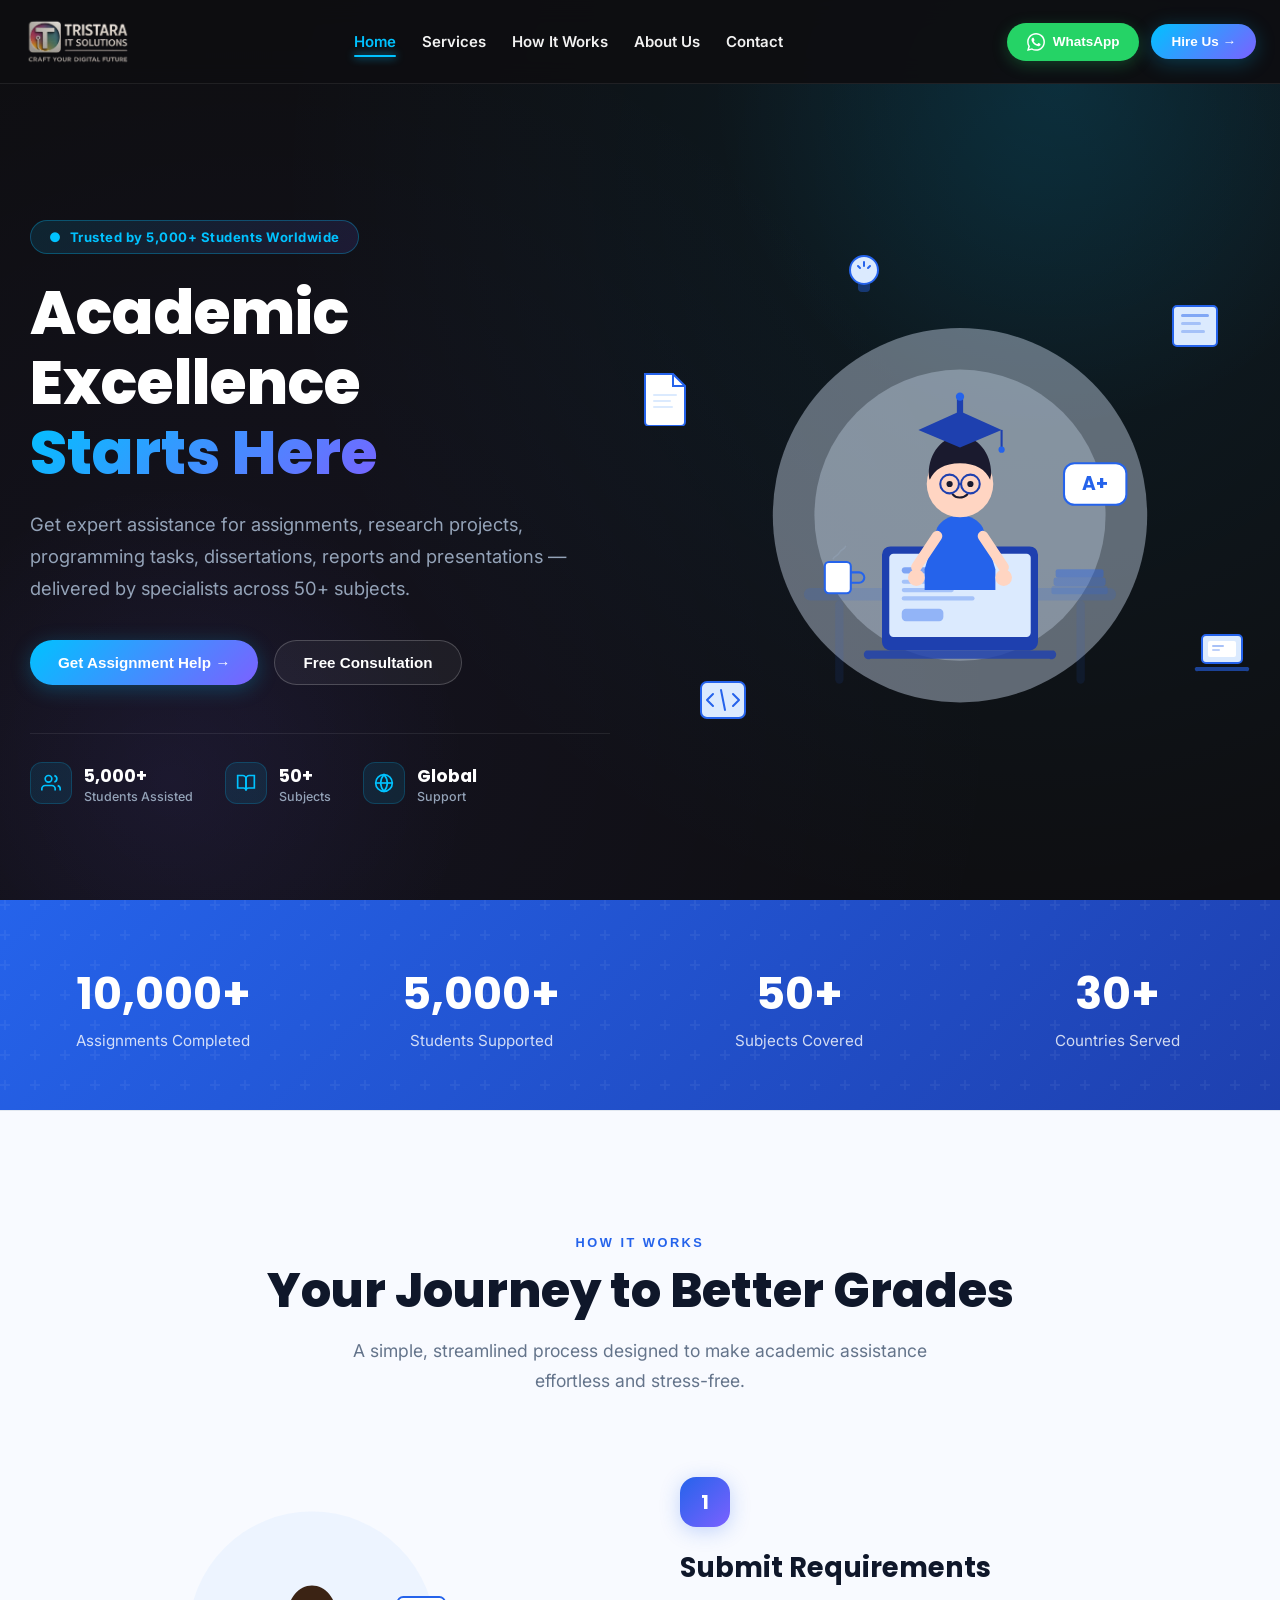
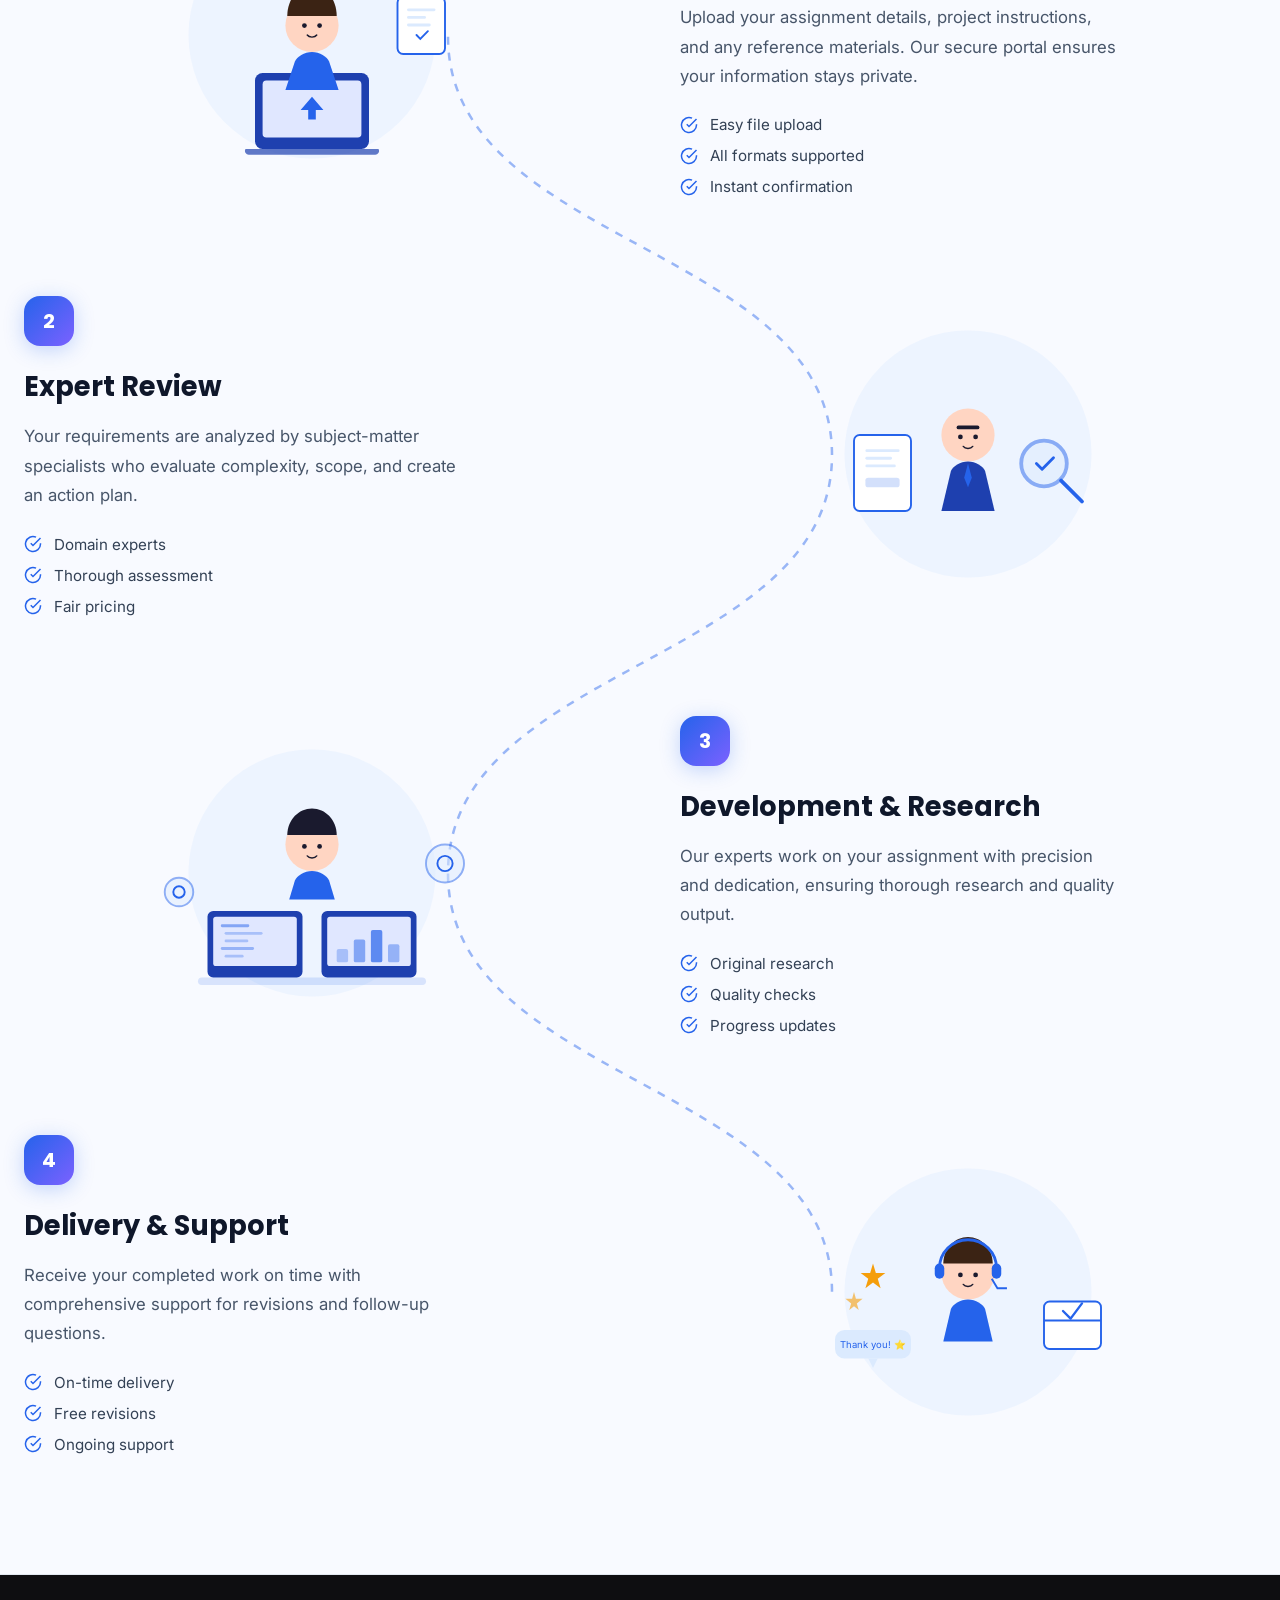
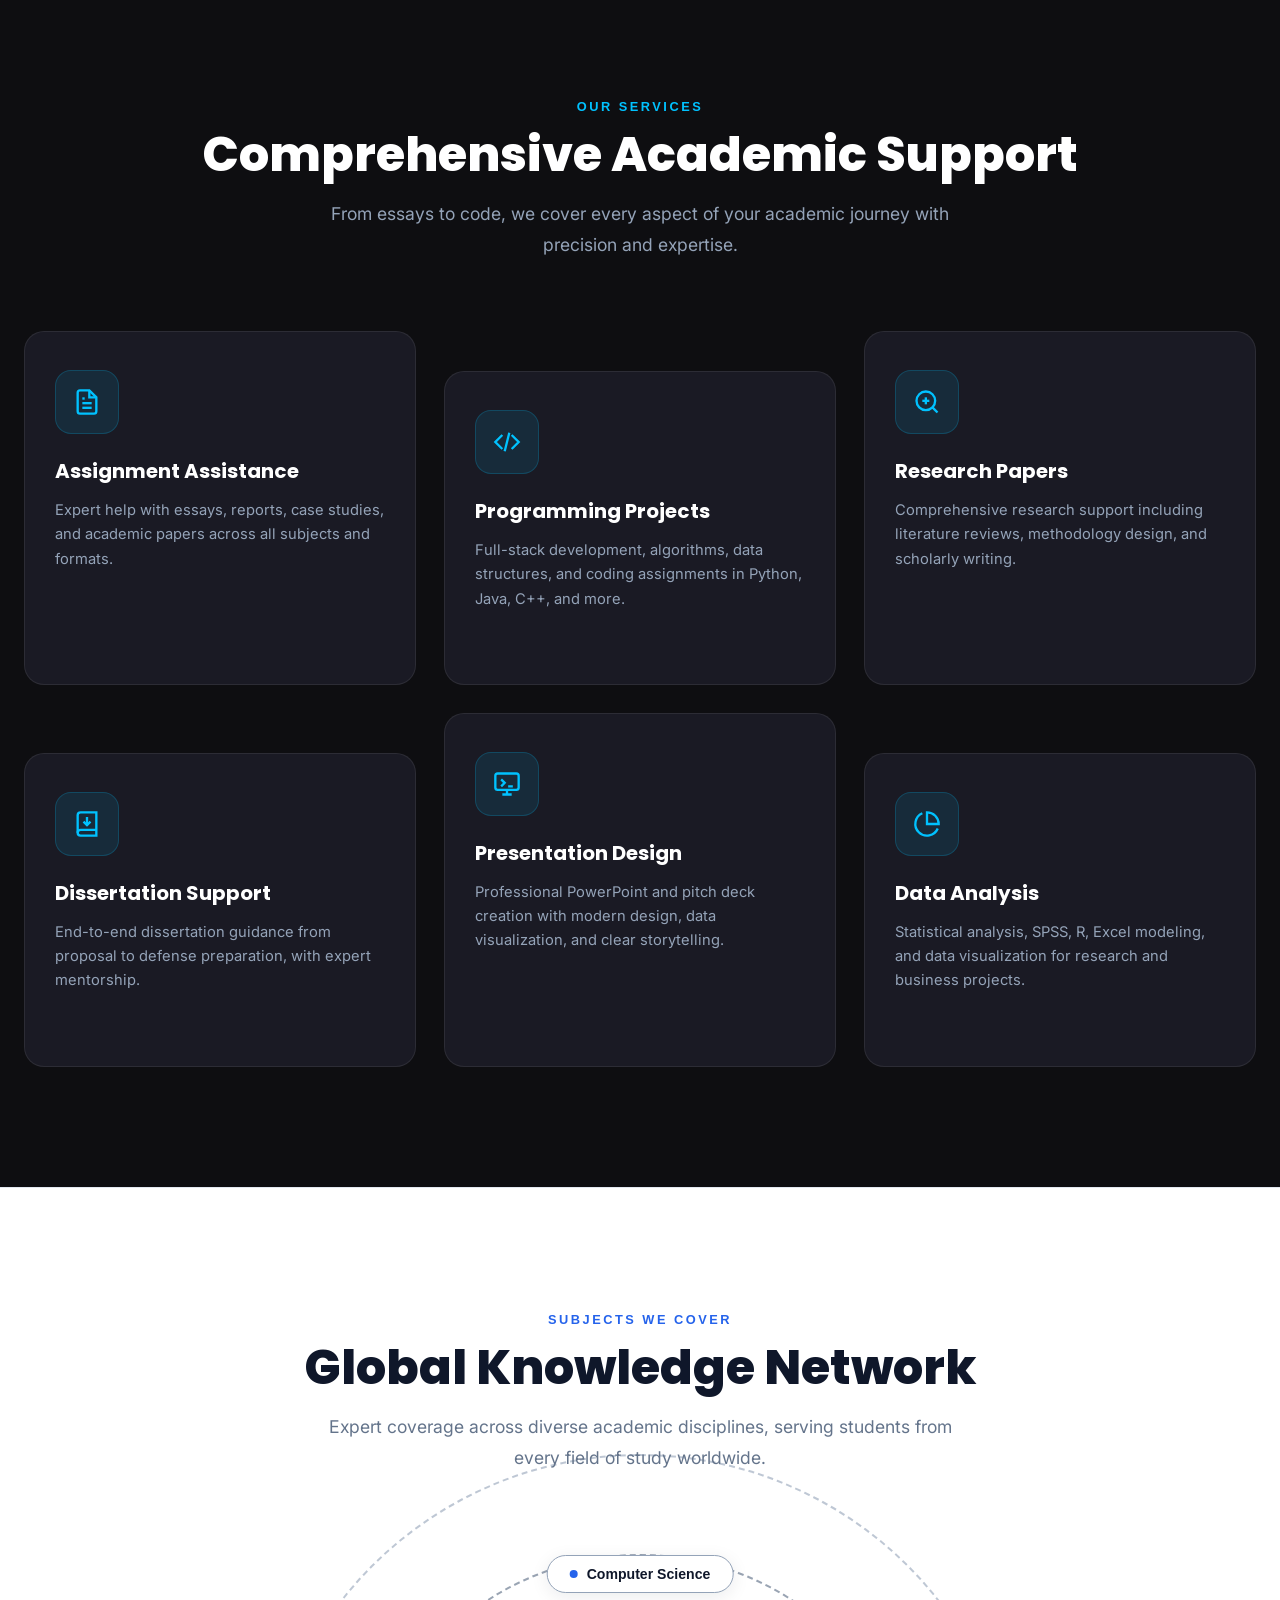
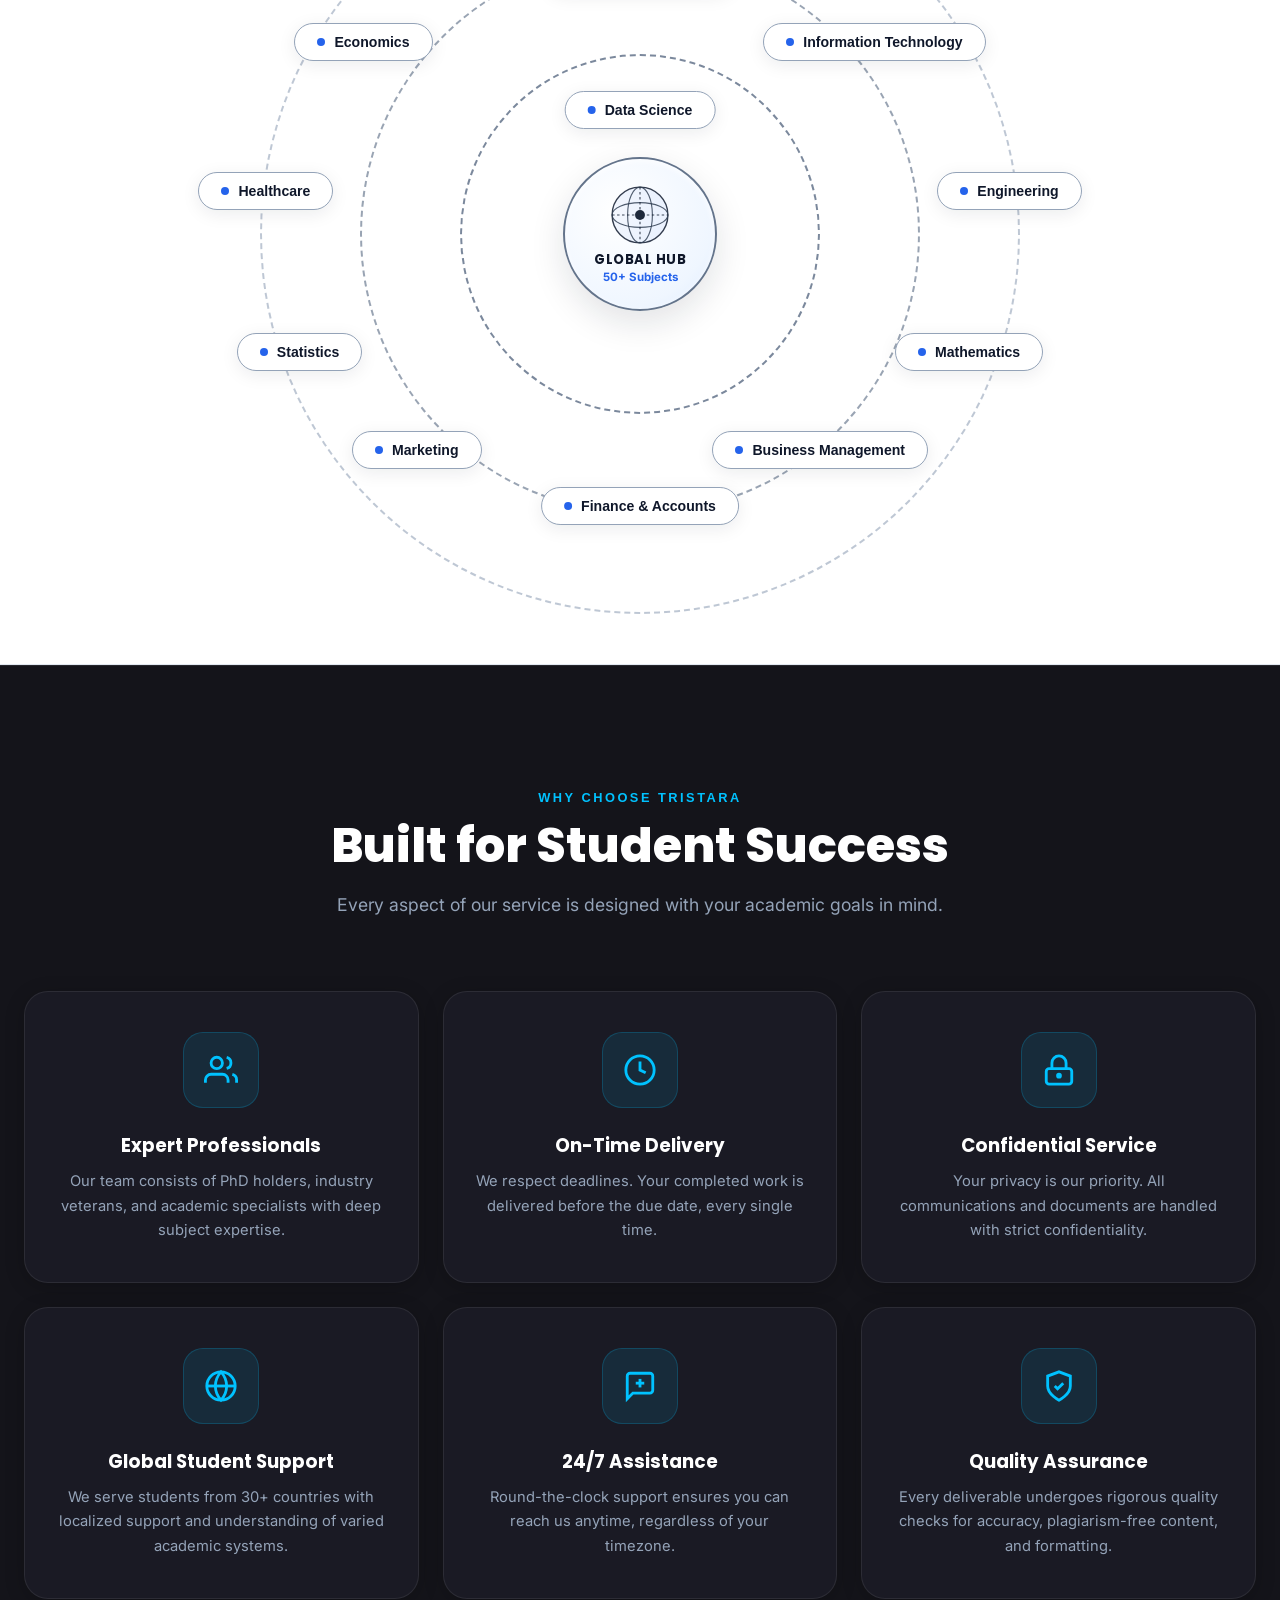
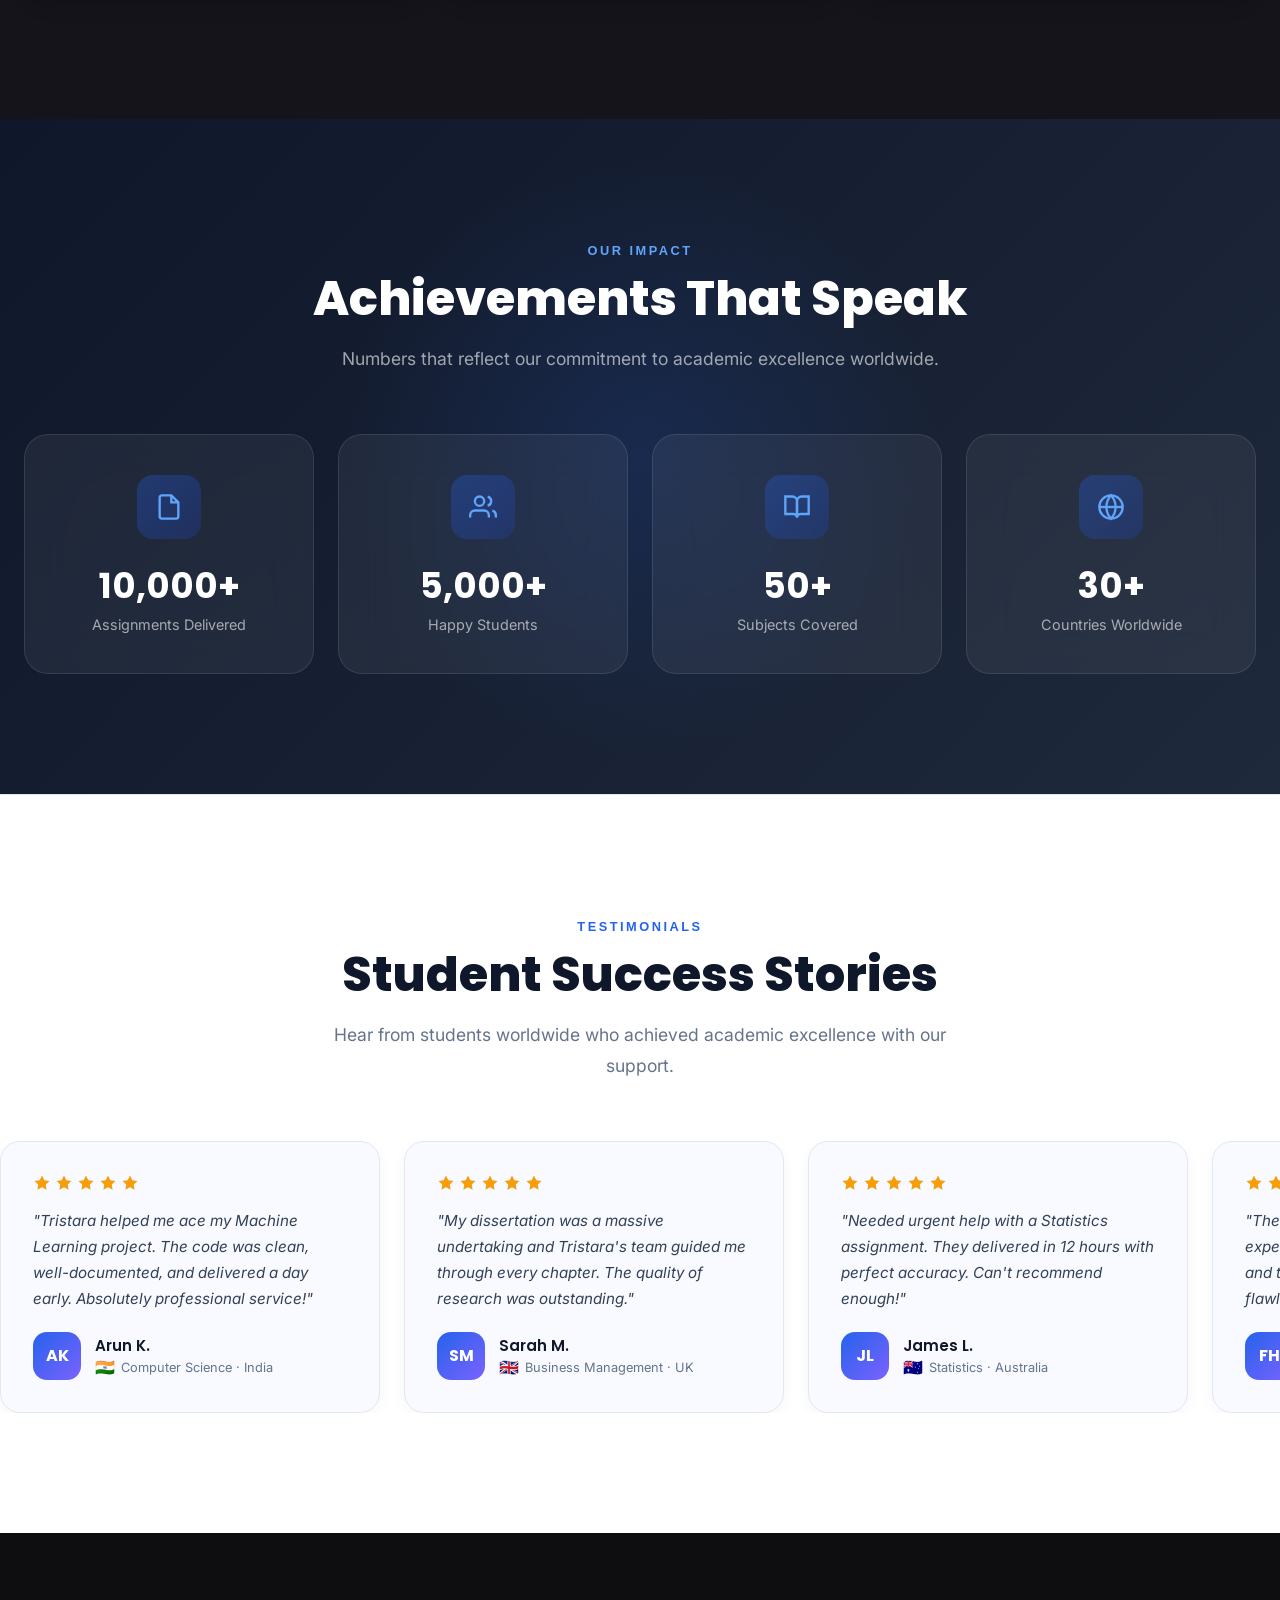
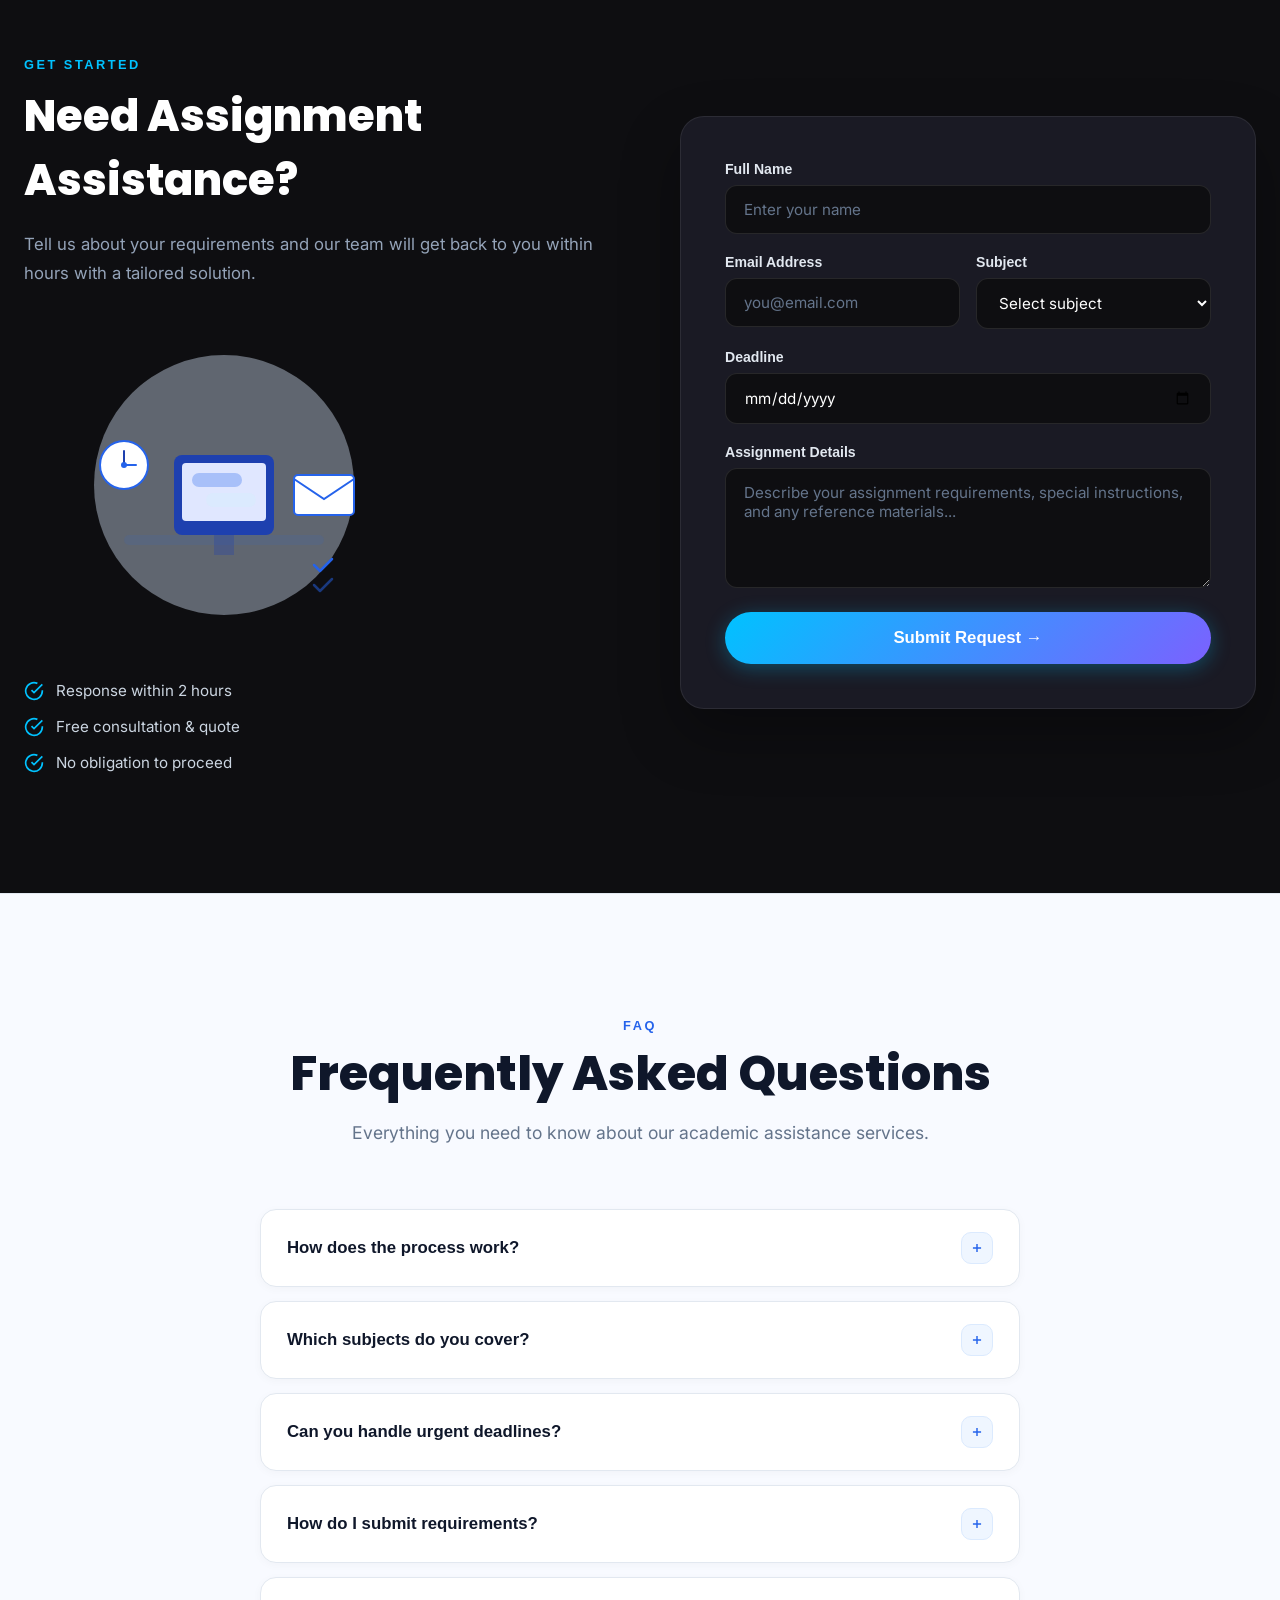
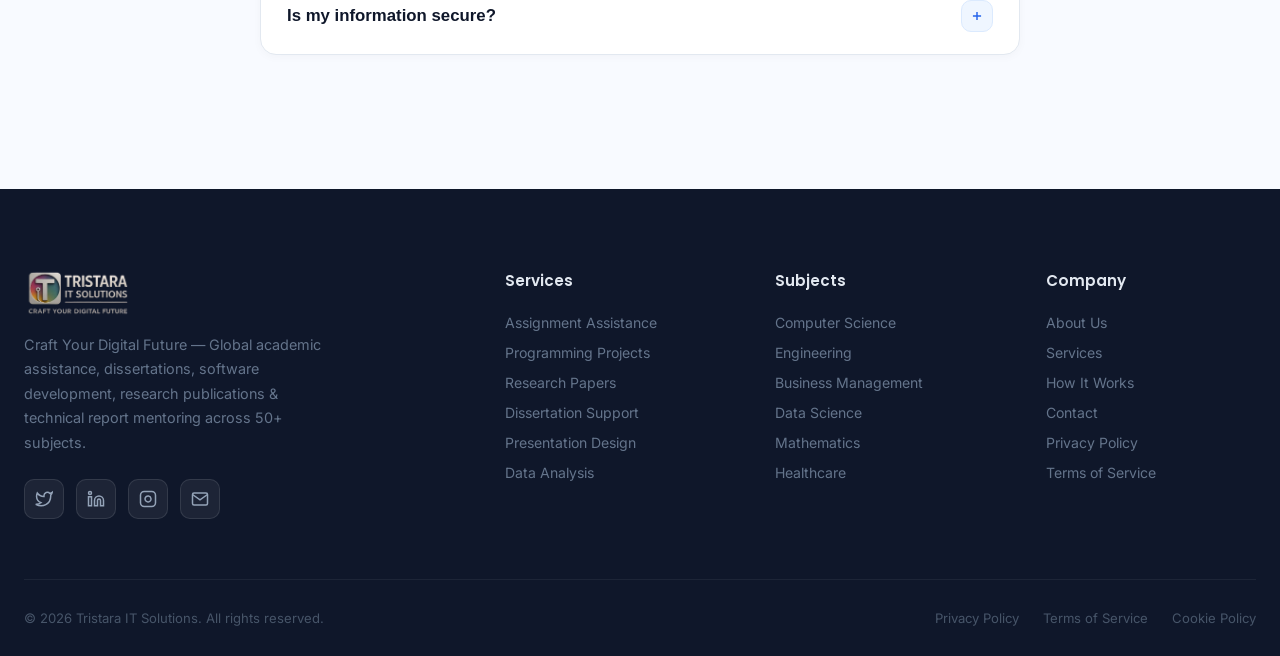
==== index.html @ 6f430f62 "first draft" ====
<!DOCTYPE html>
<html lang="en">
<head>
  <meta charset="UTF-8">
  <meta name="viewport" content="width=device-width, initial-scale=1.0">
  <title>Tristara IT Solutions — Academic Excellence & Assignment Assistance</title>

  <!-- Google Fonts -->
  <link rel="preconnect" href="https://fonts.googleapis.com">
  <link rel="preconnect" href="https://fonts.gstatic.com" crossorigin>
  <link href="https://fonts.googleapis.com/css2?family=Inter:wght@300;400;500;600;700&family=Poppins:wght@300;400;500;600;700;800&display=swap" rel="stylesheet">

  <!-- Stylesheets -->
  <link rel="stylesheet" href="css/style.css">
  <link rel="stylesheet" href="css/animations.css">
  <link rel="stylesheet" href="css/responsive.css">
</head>
<body>

<!-- ==============================
     NAVBAR
     ============================== -->
<nav class="navbar" id="navbar">
  <div class="container">
    <a href="index.html" class="nav-logo">
      <img src="assets/images/tristara-official-logo.png" alt="Tristara IT Solutions" class="nav-logo-img">
    </a>
    <div class="nav-links">
      <a href="index.html" class="active">Home</a>
      <a href="services.html">Services</a>
      <a href="how-it-works.html">How It Works</a>
      <a href="about.html">About Us</a>
      <a href="contact.html">Contact</a>
    </div>

    <div class="nav-btns-group">
      <a href="https://wa.me/919313118267?text=Hi,%20I%20need%20academic%20assignment%20assistance%20from%20Tristara!" target="_blank" class="nav-btn whatsapp-btn">
        <svg width="18" height="18" viewBox="0 0 24 24" fill="currentColor"><path d="M.057 24l1.687-6.163c-1.041-1.804-1.588-3.849-1.587-5.946.003-6.556 5.338-11.891 11.893-11.891 3.181.001 6.167 1.24 8.413 3.488 2.245 2.248 3.481 5.236 3.48 8.414-.003 6.557-5.338 11.892-11.893 11.892-1.99-.001-3.951-.5-5.688-1.448l-6.305 1.654zm6.597-3.807c1.676.995 3.276 1.591 5.392 1.592 5.448 0 9.886-4.434 9.889-9.885.002-5.462-4.415-9.89-9.881-9.892-5.452 0-9.887 4.434-9.889 9.884-.001 2.225.651 3.891 1.746 5.634l-.999 3.648 3.742-.981zm11.387-5.464c-.074-.124-.272-.198-.57-.347-.297-.149-1.758-.868-2.031-.967-.272-.099-.47-.149-.669.149-.198.297-.768.967-.941 1.165-.173.198-.347.223-.644.074-.297-.149-1.255-.462-2.39-1.475-.883-.788-1.48-1.761-1.653-2.059-.173-.297-.018-.458.13-.606.134-.133.297-.347.446-.521.151-.172.2-.296.3-.495.099-.198.05-.372-.025-.521-.075-.148-.669-1.611-.916-2.206-.242-.579-.487-.501-.669-.51l-.57-.01c-.198 0-.52.074-.792.372s-1.04 1.016-1.04 2.479 1.065 2.876 1.213 3.074c.149.198 2.095 3.2 5.076 4.487.709.306 1.263.489 1.694.626.712.226 1.36.194 1.872.118.571-.085 1.758-.719 2.006-1.413.248-.695.248-1.29.173-1.414z"/></svg>
        WhatsApp
      </a>
      <a href="contact.html" class="nav-btn hire-btn">Hire Us →</a>
    </div>

    <button class="mobile-toggle" onclick="toggleMobile()" aria-label="Toggle Navigation">
      <span></span><span></span><span></span>
    </button>
  </div>
</nav>

<!-- Mobile Menu -->
<div class="mobile-menu-overlay" id="mobileOverlay" onclick="toggleMobile()"></div>
<div class="mobile-menu" id="mobileMenu">
  <button class="mobile-close" onclick="toggleMobile()" aria-label="Close Navigation">
    <svg width="24" height="24" fill="none" stroke="#ffffff" stroke-width="2">
      <line x1="18" y1="6" x2="6" y2="18"/>
      <line x1="6" y1="6" x2="18" y2="18"/>
    </svg>
  </button>
  <a href="index.html" class="active" onclick="toggleMobile()">Home</a>
  <a href="services.html" onclick="toggleMobile()">Services</a>
  <a href="how-it-works.html" onclick="toggleMobile()">How It Works</a>
  <a href="about.html" onclick="toggleMobile()">About Us</a>
  <a href="contact.html" onclick="toggleMobile()">Contact</a>
  <div style="margin-top: 24px; display: flex; flex-direction: column; gap: 12px;">
    <a href="https://wa.me/919313118267?text=Hi,%20I%20need%20academic%20assignment%20assistance%20from%20Tristara!" target="_blank" class="nav-btn whatsapp-btn" style="justify-content: center;">
      WhatsApp Quote
    </a>
    <a href="contact.html" class="nav-btn hire-btn" style="justify-content: center;">Hire Us</a>
  </div>
</div>


<!-- ==============================
     SECTION 1 — HERO
     ============================== -->
<section class="hero" id="hero">
  <div class="container">
    <div class="hero-content">
      <div class="hero-badge">
        <span>●</span> Trusted by 5,000+ Students Worldwide
      </div>
      <h1>
        Academic Excellence<br>
        <span class="gradient-text">Starts Here</span>
      </h1>
      <p>Get expert assistance for assignments, research projects, programming tasks, dissertations, reports and presentations — delivered by specialists across 50+ subjects.</p>
      <div class="hero-buttons">
        <a href="#contact" class="btn-primary">Get Assignment Help →</a>
        <a href="#contact" class="btn-secondary">Free Consultation</a>
      </div>
      <div class="hero-trust">
        <div class="trust-item">
          <div class="trust-icon">
            <svg viewBox="0 0 24 24" fill="none" stroke="currentColor" stroke-width="2"><path d="M17 21v-2a4 4 0 0 0-4-4H5a4 4 0 0 0-4 4v2"/><circle cx="9" cy="7" r="4"/><path d="M23 21v-2a4 4 0 0 0-3-3.87"/><path d="M16 3.13a4 4 0 0 1 0 7.75"/></svg>
          </div>
          <div class="trust-text">
            <div class="trust-number">5,000+</div>
            <div class="trust-label">Students Assisted</div>
          </div>
        </div>
        <div class="trust-item">
          <div class="trust-icon">
            <svg viewBox="0 0 24 24" fill="none" stroke="currentColor" stroke-width="2"><path d="M2 3h6a4 4 0 0 1 4 4v14a3 3 0 0 0-3-3H2z"/><path d="M22 3h-6a4 4 0 0 0-4 4v14a3 3 0 0 1 3-3h7z"/></svg>
          </div>
          <div class="trust-text">
            <div class="trust-number">50+</div>
            <div class="trust-label">Subjects</div>
          </div>
        </div>
        <div class="trust-item">
          <div class="trust-icon">
            <svg viewBox="0 0 24 24" fill="none" stroke="currentColor" stroke-width="2"><circle cx="12" cy="12" r="10"/><line x1="2" y1="12" x2="22" y2="12"/><path d="M12 2a15.3 15.3 0 0 1 4 10 15.3 15.3 0 0 1-4 10 15.3 15.3 0 0 1-4-10 15.3 15.3 0 0 1 4-10z"/></svg>
          </div>
          <div class="trust-text">
            <div class="trust-number">Global</div>
            <div class="trust-label">Support</div>
          </div>
        </div>
      </div>
    </div>

    <!-- Hero Visual -->
    <div class="hero-visual">
      <!-- Floating Elements -->
      <div class="floating-el float-book">
        <svg width="52" height="52" viewBox="0 0 52 52" fill="none">
          <rect x="4" y="6" width="44" height="40" rx="4" fill="#DBEAFE" stroke="#2563EB" stroke-width="2"/>
          <rect x="12" y="14" width="28" height="3" rx="1.5" fill="#2563EB" opacity="0.5"/>
          <rect x="12" y="22" width="20" height="3" rx="1.5" fill="#2563EB" opacity="0.3"/>
          <rect x="12" y="30" width="24" height="3" rx="1.5" fill="#2563EB" opacity="0.3"/>
        </svg>
      </div>
      <div class="floating-el float-paper">
        <svg width="48" height="56" viewBox="0 0 48 56" fill="none">
          <path d="M4 4h28l12 12v36a4 4 0 0 1-4 4H8a4 4 0 0 1-4-4V4z" fill="#fff" stroke="#2563EB" stroke-width="2"/>
          <path d="M32 4v12h12" stroke="#2563EB" stroke-width="2"/>
          <rect x="12" y="24" width="24" height="2" rx="1" fill="#DBEAFE"/>
          <rect x="12" y="30" width="18" height="2" rx="1" fill="#DBEAFE"/>
          <rect x="12" y="36" width="20" height="2" rx="1" fill="#DBEAFE"/>
        </svg>
      </div>
      <div class="floating-el float-laptop">
        <svg width="56" height="40" viewBox="0 0 56 40" fill="none">
          <rect x="8" y="2" width="40" height="28" rx="4" fill="#DBEAFE" stroke="#2563EB" stroke-width="2"/>
          <rect x="14" y="8" width="28" height="16" rx="2" fill="#fff"/>
          <path d="M2 34h52a2 2 0 0 1-2 4H4a2 2 0 0 1-2-4z" fill="#2563EB" opacity="0.6"/>
          <rect x="18" y="12" width="12" height="2" rx="1" fill="#2563EB" opacity="0.4"/>
          <rect x="18" y="16" width="8" height="2" rx="1" fill="#2563EB" opacity="0.3"/>
        </svg>
      </div>
      <div class="floating-el float-bulb">
        <svg width="40" height="48" viewBox="0 0 40 48" fill="none">
          <circle cx="20" cy="18" r="14" fill="#DBEAFE" stroke="#2563EB" stroke-width="2"/>
          <path d="M14 32h12v4a4 4 0 0 1-4 4h-4a4 4 0 0 1-4-4v-4z" fill="#2563EB" opacity="0.4"/>
          <path d="M20 10v4M14 14l2 2M26 14l-2 2" stroke="#2563EB" stroke-width="2" stroke-linecap="round"/>
        </svg>
      </div>
      <div class="floating-el float-code">
        <svg width="48" height="40" viewBox="0 0 48 40" fill="none">
          <rect x="2" y="2" width="44" height="36" rx="6" fill="#DBEAFE" stroke="#2563EB" stroke-width="2"/>
          <path d="M14 14l-6 6 6 6M34 14l6 6-6 6" stroke="#2563EB" stroke-width="2" stroke-linecap="round" stroke-linejoin="round"/>
          <line x1="22" y1="10" x2="26" y2="30" stroke="#2563EB" stroke-width="2" stroke-linecap="round"/>
        </svg>
      </div>

      <!-- Main Student Illustration -->
      <div class="hero-illustration">
        <svg viewBox="0 0 500 450" fill="none" xmlns="http://www.w3.org/2000/svg">
          <circle cx="250" cy="230" r="180" fill="#DBEAFE" opacity="0.4"/>
          <circle cx="250" cy="230" r="140" fill="#DBEAFE" opacity="0.3"/>
          <!-- Desk -->
          <rect x="100" y="300" width="300" height="12" rx="6" fill="#2563EB" opacity="0.15"/>
          <rect x="130" y="312" width="8" height="80" rx="4" fill="#2563EB" opacity="0.1"/>
          <rect x="362" y="312" width="8" height="80" rx="4" fill="#2563EB" opacity="0.1"/>
          <!-- Laptop -->
          <rect x="175" y="260" width="150" height="100" rx="8" fill="#1E40AF"/>
          <rect x="182" y="267" width="136" height="80" rx="4" fill="#DBEAFE"/>
          <rect x="194" y="280" width="60" height="6" rx="3" fill="#2563EB" opacity="0.5"/>
          <rect x="194" y="292" width="80" height="4" rx="2" fill="#2563EB" opacity="0.3"/>
          <rect x="194" y="300" width="50" height="4" rx="2" fill="#2563EB" opacity="0.3"/>
          <rect x="194" y="308" width="70" height="4" rx="2" fill="#2563EB" opacity="0.3"/>
          <rect x="194" y="320" width="40" height="12" rx="4" fill="#2563EB" opacity="0.4"/>
          <path d="M160 360h180a4 4 0 0 1-4 8H164a4 4 0 0 1-4-8z" fill="#1E40AF" opacity="0.8"/>
          <!-- Student -->
          <path d="M250 230c-10 0-18 5-22 12l-12 40v20h68v-20l-12-40c-4-7-12-12-22-12z" fill="#2563EB"/>
          <circle cx="250" cy="200" r="32" fill="#ffd5c2"/>
          <path d="M220 190c0-20 13-36 30-36s30 16 30 36c0 2-1 4-1 6-4-10-14-16-29-16s-25 6-29 16c-1-2-1-4-1-6z" fill="#1a1a2e"/>
          <circle cx="240" cy="200" r="3" fill="#1a1a2e"/>
          <circle cx="260" cy="200" r="3" fill="#1a1a2e"/>
          <path d="M243 210c3 4 10 4 14 0" stroke="#1a1a2e" stroke-width="2" stroke-linecap="round"/>
          <circle cx="240" cy="200" r="9" stroke="#1E40AF" stroke-width="2" fill="none"/>
          <circle cx="260" cy="200" r="9" stroke="#1E40AF" stroke-width="2" fill="none"/>
          <line x1="249" y1="200" x2="251" y2="200" stroke="#1E40AF" stroke-width="2"/>
          <!-- Arms -->
          <path d="M228 250l-20 30" stroke="#ffd5c2" stroke-width="10" stroke-linecap="round"/>
          <path d="M272 250l20 30" stroke="#ffd5c2" stroke-width="10" stroke-linecap="round"/>
          <circle cx="208" cy="290" r="8" fill="#ffd5c2"/>
          <circle cx="292" cy="290" r="8" fill="#ffd5c2"/>
          <!-- A+ badge -->
          <rect x="350" y="180" width="60" height="40" rx="10" fill="#ffffff" stroke="#2563EB" stroke-width="2"/>
          <text x="380" y="206" font-family="Poppins, sans-serif" font-weight="700" font-size="18" fill="#2563EB" text-anchor="middle">A+</text>
          <!-- Graduation cap -->
          <polygon points="250,130 210,148 250,165 290,148" fill="#1E40AF"/>
          <rect x="247" y="118" width="6" height="14" fill="#1E40AF"/>
          <circle cx="250" cy="116" r="4" fill="#2563EB"/>
          <line x1="290" y1="148" x2="290" y2="165" stroke="#1E40AF" stroke-width="2"/>
          <circle cx="290" cy="167" r="3" fill="#2563EB"/>
          <!-- Coffee -->
          <rect x="120" y="275" width="25" height="30" rx="4" fill="#ffffff" stroke="#2563EB" stroke-width="2"/>
          <path d="M145 285h8a5 5 0 0 1 0 10h-8" stroke="#2563EB" stroke-width="2"/>
          <path d="M128 272c2-4 4-2 6-6s4-2 6-6" stroke="#94a3b8" stroke-width="1.5" stroke-linecap="round" opacity="0.5"/>
          <!-- Book stack -->
          <rect x="340" y="290" width="50" height="8" rx="2" fill="#2563EB" opacity="0.3"/>
          <rect x="338" y="298" width="54" height="8" rx="2" fill="#2563EB" opacity="0.2"/>
          <rect x="342" y="282" width="46" height="8" rx="2" fill="#2563EB" opacity="0.4"/>
        </svg>
      </div>
    </div>
  </div>
</section>


<!-- ==============================
     SECTION 2 — TRUST BAR
     ============================== -->
<section class="trust-bar">
  <div class="container">
    <div class="trust-stat reveal">
      <div class="trust-stat-number" data-target="10000" data-suffix="+">0</div>
      <div class="trust-stat-label">Assignments Completed</div>
    </div>
    <div class="trust-stat reveal">
      <div class="trust-stat-number" data-target="5000" data-suffix="+">0</div>
      <div class="trust-stat-label">Students Supported</div>
    </div>
    <div class="trust-stat reveal">
      <div class="trust-stat-number" data-target="50" data-suffix="+">0</div>
      <div class="trust-stat-label">Subjects Covered</div>
    </div>
    <div class="trust-stat reveal">
      <div class="trust-stat-number" data-target="30" data-suffix="+">0</div>
      <div class="trust-stat-label">Countries Served</div>
    </div>
  </div>
</section>


<!-- ==============================
     SECTION 3 — HOW IT WORKS
     ============================== -->
<section class="how-it-works" id="how-it-works">
  <!-- Paper airplane path -->
  <div class="airplane-path-container" id="airplanePath">
    <svg width="100%" height="100%" preserveAspectRatio="none">
      <path id="flightPath" class="flight-path" d=""/>
    </svg>
    <div class="paper-airplane" id="paperAirplane">
      <svg width="36" height="36" viewBox="0 0 36 36" fill="none">
        <path d="M4 4l28 14L4 32l4-14L4 4z" fill="#2563EB"/>
        <path d="M8 18l24-4" stroke="#1E40AF" stroke-width="1.5"/>
        <path d="M4 4l4 14" stroke="#1E40AF" stroke-width="1"/>
      </svg>
    </div>
  </div>

  <div class="container">
    <div class="how-header reveal">
      <div class="section-label">How It Works</div>
      <h2 class="section-title">Your Journey to Better Grades</h2>
      <p class="section-desc">A simple, streamlined process designed to make academic assistance effortless and stress-free.</p>
    </div>

    <div class="steps-wrapper">
      <!-- Step 1 -->
      <div class="step-row">
        <div class="step-visual reveal-left">
          <div class="step-illustration">
            <svg viewBox="0 0 400 320" fill="none">
              <circle cx="200" cy="160" r="130" fill="#DBEAFE" opacity="0.4"/>
              <rect x="140" y="200" width="120" height="80" rx="8" fill="#1E40AF"/>
              <rect x="148" y="208" width="104" height="60" rx="4" fill="#e0e7ff"/>
              <path d="M130 280h140a4 4 0 0 1-4 6H134a4 4 0 0 1-4-6z" fill="#1E40AF" opacity="0.7"/>
              <path d="M200 225l-12 14h8v10h8v-10h8l-12-14z" fill="#2563EB"/>
              <circle cx="200" cy="150" r="28" fill="#ffd5c2"/>
              <path d="M174 140c0-18 12-32 26-32s26 14 26 32" fill="#3b2314"/>
              <circle cx="192" cy="150" r="2.5" fill="#1a1a2e"/>
              <circle cx="208" cy="150" r="2.5" fill="#1a1a2e"/>
              <path d="M195 160c2 3 8 3 10 0" stroke="#1a1a2e" stroke-width="1.5" stroke-linecap="round"/>
              <path d="M200 178c-8 0-16 5-18 10l-10 30h56l-10-30c-2-5-10-10-18-10z" fill="#2563EB"/>
              <rect x="290" y="120" width="50" height="60" rx="6" fill="#fff" stroke="#2563EB" stroke-width="2"/>
              <rect x="300" y="132" width="30" height="3" rx="1.5" fill="#DBEAFE"/>
              <rect x="300" y="140" width="20" height="3" rx="1.5" fill="#DBEAFE"/>
              <rect x="300" y="148" width="25" height="3" rx="1.5" fill="#DBEAFE"/>
              <path d="M310 160l4 4 8-8" stroke="#2563EB" stroke-width="2" stroke-linecap="round"/>
            </svg>
          </div>
        </div>
        <div class="step-content reveal-right">
          <div class="step-number">1</div>
          <h3>Submit Requirements</h3>
          <p>Upload your assignment details, project instructions, and any reference materials. Our secure portal ensures your information stays private.</p>
          <div class="step-features">
            <div class="step-feature"><svg viewBox="0 0 24 24" fill="none" stroke="currentColor" stroke-width="2"><path d="M22 11.08V12a10 10 0 1 1-5.93-9.14"/><polyline points="22 4 12 14.01 9 11.01"/></svg> Easy file upload</div>
            <div class="step-feature"><svg viewBox="0 0 24 24" fill="none" stroke="currentColor" stroke-width="2"><path d="M22 11.08V12a10 10 0 1 1-5.93-9.14"/><polyline points="22 4 12 14.01 9 11.01"/></svg> All formats supported</div>
            <div class="step-feature"><svg viewBox="0 0 24 24" fill="none" stroke="currentColor" stroke-width="2"><path d="M22 11.08V12a10 10 0 1 1-5.93-9.14"/><polyline points="22 4 12 14.01 9 11.01"/></svg> Instant confirmation</div>
          </div>
        </div>
      </div>

      <!-- Step 2 -->
      <div class="step-row reverse">
        <div class="step-content reveal-left">
          <div class="step-number">2</div>
          <h3>Expert Review</h3>
          <p>Your requirements are analyzed by subject-matter specialists who evaluate complexity, scope, and create an action plan.</p>
          <div class="step-features">
            <div class="step-feature"><svg viewBox="0 0 24 24" fill="none" stroke="currentColor" stroke-width="2"><path d="M22 11.08V12a10 10 0 1 1-5.93-9.14"/><polyline points="22 4 12 14.01 9 11.01"/></svg> Domain experts</div>
            <div class="step-feature"><svg viewBox="0 0 24 24" fill="none" stroke="currentColor" stroke-width="2"><path d="M22 11.08V12a10 10 0 1 1-5.93-9.14"/><polyline points="22 4 12 14.01 9 11.01"/></svg> Thorough assessment</div>
            <div class="step-feature"><svg viewBox="0 0 24 24" fill="none" stroke="currentColor" stroke-width="2"><path d="M22 11.08V12a10 10 0 1 1-5.93-9.14"/><polyline points="22 4 12 14.01 9 11.01"/></svg> Fair pricing</div>
          </div>
        </div>
        <div class="step-visual reveal-right">
          <div class="step-illustration">
            <svg viewBox="0 0 400 320" fill="none">
              <circle cx="200" cy="160" r="130" fill="#DBEAFE" opacity="0.4"/>
              <circle cx="200" cy="140" r="28" fill="#ffd5c2"/>
              <rect x="188" y="130" width="24" height="4" rx="2" fill="#1a1a2e"/>
              <circle cx="192" cy="142" r="2.5" fill="#1a1a2e"/>
              <circle cx="208" cy="142" r="2.5" fill="#1a1a2e"/>
              <path d="M195 152c2 3 8 3 10 0" stroke="#1a1a2e" stroke-width="1.5" stroke-linecap="round"/>
              <path d="M200 168c-8 0-16 5-18 10l-10 42h56l-10-42c-2-5-10-10-18-10z" fill="#1E40AF"/>
              <polygon points="200,170 196,185 200,195 204,185" fill="#2563EB"/>
              <circle cx="280" cy="170" r="24" stroke="#2563EB" stroke-width="4" fill="#DBEAFE" opacity="0.5"/>
              <line x1="298" y1="188" x2="320" y2="210" stroke="#2563EB" stroke-width="4" stroke-linecap="round"/>
              <path d="M272 170l6 6 12-12" stroke="#2563EB" stroke-width="3" stroke-linecap="round" stroke-linejoin="round"/>
              <rect x="80" y="140" width="60" height="80" rx="6" fill="#fff" stroke="#2563EB" stroke-width="2"/>
              <rect x="92" y="155" width="36" height="3" rx="1.5" fill="#DBEAFE"/>
              <rect x="92" y="163" width="28" height="3" rx="1.5" fill="#DBEAFE"/>
              <rect x="92" y="171" width="32" height="3" rx="1.5" fill="#DBEAFE"/>
              <rect x="92" y="185" width="36" height="10" rx="3" fill="#2563EB" opacity="0.2"/>
            </svg>
          </div>
        </div>
      </div>

      <!-- Step 3 -->
      <div class="step-row">
        <div class="step-visual reveal-left">
          <div class="step-illustration">
            <svg viewBox="0 0 400 320" fill="none">
              <circle cx="200" cy="160" r="130" fill="#DBEAFE" opacity="0.4"/>
              <circle cx="200" cy="130" r="28" fill="#ffd5c2"/>
              <path d="M174 120c0-16 12-28 26-28s26 12 26 28" fill="#1a1a2e"/>
              <circle cx="192" cy="132" r="2.5" fill="#1a1a2e"/>
              <circle cx="208" cy="132" r="2.5" fill="#1a1a2e"/>
              <path d="M195 142c2 3 8 3 10 0" stroke="#1a1a2e" stroke-width="1.5" stroke-linecap="round"/>
              <path d="M200 158c-8 0-16 5-18 10l-6 20h48l-6-20c-2-5-10-10-18-10z" fill="#2563EB"/>
              <rect x="90" y="200" width="100" height="70" rx="6" fill="#1E40AF"/>
              <rect x="96" y="206" width="88" height="52" rx="3" fill="#e0e7ff"/>
              <rect x="104" y="214" width="30" height="3" rx="1.5" fill="#2563EB" opacity="0.5"/>
              <rect x="108" y="222" width="40" height="3" rx="1.5" fill="#2563EB" opacity="0.3"/>
              <rect x="108" y="230" width="25" height="3" rx="1.5" fill="#2563EB" opacity="0.3"/>
              <rect x="104" y="238" width="35" height="3" rx="1.5" fill="#2563EB" opacity="0.4"/>
              <rect x="108" y="246" width="20" height="3" rx="1.5" fill="#2563EB" opacity="0.3"/>
              <rect x="210" y="200" width="100" height="70" rx="6" fill="#1E40AF"/>
              <rect x="216" y="206" width="88" height="52" rx="3" fill="#e0e7ff"/>
              <rect x="226" y="240" width="12" height="14" rx="2" fill="#2563EB" opacity="0.3"/>
              <rect x="244" y="230" width="12" height="24" rx="2" fill="#2563EB" opacity="0.5"/>
              <rect x="262" y="220" width="12" height="34" rx="2" fill="#2563EB" opacity="0.7"/>
              <rect x="280" y="235" width="12" height="19" rx="2" fill="#2563EB" opacity="0.4"/>
              <rect x="80" y="270" width="240" height="8" rx="4" fill="#2563EB" opacity="0.15"/>
              <circle cx="340" cy="150" r="20" stroke="#2563EB" stroke-width="2" fill="#DBEAFE" opacity="0.5"/>
              <circle cx="340" cy="150" r="8" stroke="#2563EB" stroke-width="2" fill="none"/>
              <circle cx="60" cy="180" r="15" stroke="#2563EB" stroke-width="2" fill="#DBEAFE" opacity="0.5"/>
              <circle cx="60" cy="180" r="6" stroke="#2563EB" stroke-width="2" fill="none"/>
            </svg>
          </div>
        </div>
        <div class="step-content reveal-right">
          <div class="step-number">3</div>
          <h3>Development & Research</h3>
          <p>Our experts work on your assignment with precision and dedication, ensuring thorough research and quality output.</p>
          <div class="step-features">
            <div class="step-feature"><svg viewBox="0 0 24 24" fill="none" stroke="currentColor" stroke-width="2"><path d="M22 11.08V12a10 10 0 1 1-5.93-9.14"/><polyline points="22 4 12 14.01 9 11.01"/></svg> Original research</div>
            <div class="step-feature"><svg viewBox="0 0 24 24" fill="none" stroke="currentColor" stroke-width="2"><path d="M22 11.08V12a10 10 0 1 1-5.93-9.14"/><polyline points="22 4 12 14.01 9 11.01"/></svg> Quality checks</div>
            <div class="step-feature"><svg viewBox="0 0 24 24" fill="none" stroke="currentColor" stroke-width="2"><path d="M22 11.08V12a10 10 0 1 1-5.93-9.14"/><polyline points="22 4 12 14.01 9 11.01"/></svg> Progress updates</div>
          </div>
        </div>
      </div>

      <!-- Step 4 -->
      <div class="step-row reverse">
        <div class="step-content reveal-left">
          <div class="step-number">4</div>
          <h3>Delivery & Support</h3>
          <p>Receive your completed work on time with comprehensive support for revisions and follow-up questions.</p>
          <div class="step-features">
            <div class="step-feature"><svg viewBox="0 0 24 24" fill="none" stroke="currentColor" stroke-width="2"><path d="M22 11.08V12a10 10 0 1 1-5.93-9.14"/><polyline points="22 4 12 14.01 9 11.01"/></svg> On-time delivery</div>
            <div class="step-feature"><svg viewBox="0 0 24 24" fill="none" stroke="currentColor" stroke-width="2"><path d="M22 11.08V12a10 10 0 1 1-5.93-9.14"/><polyline points="22 4 12 14.01 9 11.01"/></svg> Free revisions</div>
            <div class="step-feature"><svg viewBox="0 0 24 24" fill="none" stroke="currentColor" stroke-width="2"><path d="M22 11.08V12a10 10 0 1 1-5.93-9.14"/><polyline points="22 4 12 14.01 9 11.01"/></svg> Ongoing support</div>
          </div>
        </div>
        <div class="step-visual reveal-right">
          <div class="step-illustration">
            <svg viewBox="0 0 400 320" fill="none">
              <circle cx="200" cy="160" r="130" fill="#DBEAFE" opacity="0.4"/>
              <circle cx="200" cy="140" r="28" fill="#ffd5c2"/>
              <path d="M174 130c0-16 12-28 26-28s26 12 26 28" fill="#3b2314"/>
              <circle cx="192" cy="142" r="2.5" fill="#1a1a2e"/>
              <circle cx="208" cy="142" r="2.5" fill="#1a1a2e"/>
              <path d="M195 152c2 3 8 3 10 0" stroke="#1a1a2e" stroke-width="1.5" stroke-linecap="round"/>
              <path d="M170 135a30 30 0 0 1 60 0" stroke="#2563EB" stroke-width="3" fill="none"/>
              <rect x="165" y="130" width="10" height="16" rx="5" fill="#2563EB"/>
              <rect x="225" y="130" width="10" height="16" rx="5" fill="#2563EB"/>
              <path d="M225 146l6 10h10" stroke="#2563EB" stroke-width="2" fill="none"/>
              <path d="M200 168c-8 0-16 5-18 10l-8 34h52l-8-34c-2-5-10-10-18-10z" fill="#2563EB"/>
              <rect x="280" y="170" width="60" height="50" rx="6" fill="#fff" stroke="#2563EB" stroke-width="2"/>
              <line x1="280" y1="190" x2="340" y2="190" stroke="#2563EB" stroke-width="2"/>
              <path d="M300 180l8 8 12-16" stroke="#2563EB" stroke-width="2.5" stroke-linecap="round" stroke-linejoin="round"/>
              <polygon points="100,130 103,140 113,140 105,146 108,156 100,150 92,156 95,146 87,140 97,140" fill="#f59e0b"/>
              <polygon points="80,160 82,167 89,167 83,172 85,179 80,175 75,179 77,172 71,167 78,167" fill="#f59e0b" opacity="0.6"/>
              <rect x="60" y="200" width="80" height="30" rx="10" fill="#DBEAFE"/>
              <text x="100" y="219" font-family="Inter, sans-serif" font-size="10" fill="#2563EB" text-anchor="middle">Thank you! ⭐</text>
              <polygon points="95,230 100,240 105,230" fill="#DBEAFE"/>
            </svg>
          </div>
        </div>
      </div>
    </div>
  </div>
</section>


<!-- ==============================
     SECTION 4 — SERVICES
     ============================== -->
<section class="services" id="services">
  <div class="container">
    <div class="services-header reveal">
      <div class="section-label">Our Services</div>
      <h2 class="section-title">Comprehensive Academic Support</h2>
      <p class="section-desc">From essays to code, we cover every aspect of your academic journey with precision and expertise.</p>
    </div>
    <div class="services-grid">
      <div class="service-card reveal">
        <div class="service-icon"><svg viewBox="0 0 24 24" fill="none" stroke="currentColor" stroke-width="2"><path d="M14 2H6a2 2 0 0 0-2 2v16a2 2 0 0 0 2 2h12a2 2 0 0 0 2-2V8z"/><polyline points="14 2 14 8 20 8"/><line x1="16" y1="13" x2="8" y2="13"/><line x1="16" y1="17" x2="8" y2="17"/><polyline points="10 9 9 9 8 9"/></svg></div>
        <h3>Assignment Assistance</h3>
        <p>Expert help with essays, reports, case studies, and academic papers across all subjects and formats.</p>
        <div class="service-arrow">Learn more <svg width="16" height="16" viewBox="0 0 24 24" fill="none" stroke="currentColor" stroke-width="2"><line x1="5" y1="12" x2="19" y2="12"/><polyline points="12 5 19 12 12 19"/></svg></div>
      </div>
      <div class="service-card reveal">
        <div class="service-icon"><svg viewBox="0 0 24 24" fill="none" stroke="currentColor" stroke-width="2"><polyline points="16 18 22 12 16 6"/><polyline points="8 6 2 12 8 18"/><line x1="14" y1="4" x2="10" y2="20"/></svg></div>
        <h3>Programming Projects</h3>
        <p>Full-stack development, algorithms, data structures, and coding assignments in Python, Java, C++, and more.</p>
        <div class="service-arrow">Learn more <svg width="16" height="16" viewBox="0 0 24 24" fill="none" stroke="currentColor" stroke-width="2"><line x1="5" y1="12" x2="19" y2="12"/><polyline points="12 5 19 12 12 19"/></svg></div>
      </div>
      <div class="service-card reveal">
        <div class="service-icon"><svg viewBox="0 0 24 24" fill="none" stroke="currentColor" stroke-width="2"><circle cx="11" cy="11" r="8"/><line x1="21" y1="21" x2="16.65" y2="16.65"/><line x1="11" y1="8" x2="11" y2="14"/><line x1="8" y1="11" x2="14" y2="11"/></svg></div>
        <h3>Research Papers</h3>
        <p>Comprehensive research support including literature reviews, methodology design, and scholarly writing.</p>
        <div class="service-arrow">Learn more <svg width="16" height="16" viewBox="0 0 24 24" fill="none" stroke="currentColor" stroke-width="2"><line x1="5" y1="12" x2="19" y2="12"/><polyline points="12 5 19 12 12 19"/></svg></div>
      </div>
      <div class="service-card reveal">
        <div class="service-icon"><svg viewBox="0 0 24 24" fill="none" stroke="currentColor" stroke-width="2"><path d="M4 19.5A2.5 2.5 0 0 1 6.5 17H20"/><path d="M6.5 2H20v20H6.5A2.5 2.5 0 0 1 4 19.5v-15A2.5 2.5 0 0 1 6.5 2z"/><line x1="12" y1="6" x2="12" y2="13"/><polyline points="9 10 12 13 15 10"/></svg></div>
        <h3>Dissertation Support</h3>
        <p>End-to-end dissertation guidance from proposal to defense preparation, with expert mentorship.</p>
        <div class="service-arrow">Learn more <svg width="16" height="16" viewBox="0 0 24 24" fill="none" stroke="currentColor" stroke-width="2"><line x1="5" y1="12" x2="19" y2="12"/><polyline points="12 5 19 12 12 19"/></svg></div>
      </div>
      <div class="service-card reveal">
        <div class="service-icon"><svg viewBox="0 0 24 24" fill="none" stroke="currentColor" stroke-width="2"><rect x="2" y="3" width="20" height="14" rx="2" ry="2"/><line x1="8" y1="21" x2="16" y2="21"/><line x1="12" y1="17" x2="12" y2="21"/><polyline points="7 8 10 11 7 14"/><line x1="13" y1="14" x2="17" y2="14"/></svg></div>
        <h3>Presentation Design</h3>
        <p>Professional PowerPoint and pitch deck creation with modern design, data visualization, and clear storytelling.</p>
        <div class="service-arrow">Learn more <svg width="16" height="16" viewBox="0 0 24 24" fill="none" stroke="currentColor" stroke-width="2"><line x1="5" y1="12" x2="19" y2="12"/><polyline points="12 5 19 12 12 19"/></svg></div>
      </div>
      <div class="service-card reveal">
        <div class="service-icon"><svg viewBox="0 0 24 24" fill="none" stroke="currentColor" stroke-width="2"><path d="M21.21 15.89A10 10 0 1 1 8 2.83"/><path d="M22 12A10 10 0 0 0 12 2v10z"/></svg></div>
        <h3>Data Analysis</h3>
        <p>Statistical analysis, SPSS, R, Excel modeling, and data visualization for research and business projects.</p>
        <div class="service-arrow">Learn more <svg width="16" height="16" viewBox="0 0 24 24" fill="none" stroke="currentColor" stroke-width="2"><line x1="5" y1="12" x2="19" y2="12"/><polyline points="12 5 19 12 12 19"/></svg></div>
      </div>
    </div>
  </div>
</section>


<!-- ==============================
     SECTION 5 — SUBJECTS
     ============================== -->
<section class="subjects" id="subjects">
  <div class="container">
    <div class="subjects-header reveal">
      <div class="section-label">Subjects We Cover</div>
      <h2 class="section-title">Global Knowledge Network</h2>
      <p class="section-desc">Expert coverage across diverse academic disciplines, serving students from every field of study worldwide.</p>
    </div>

    <!-- GLOBE THEME ORBIT -->
    <div class="subjects-orbit-stage reveal">
      <!-- Concentric Orbital Rings -->
      <div class="orbit-ring orbit-ring-inner"></div>
      <div class="orbit-ring orbit-ring-mid"></div>
      <div class="orbit-ring orbit-ring-outer"></div>

      <!-- Center Globe -->
      <div class="globe-core">
        <svg class="globe-icon-svg" viewBox="0 0 100 100" fill="none">
          <circle cx="50" cy="50" r="45" stroke="#1e293b" stroke-width="2.2" stroke-opacity="0.9" fill="rgba(37, 99, 235, 0.06)"/>
          <ellipse cx="50" cy="50" rx="45" ry="20" stroke="#334155" stroke-width="1.8" stroke-opacity="0.85"/>
          <ellipse cx="50" cy="50" rx="20" ry="45" stroke="#334155" stroke-width="1.8" stroke-opacity="0.85"/>
          <line x1="5" y1="50" x2="95" y2="50" stroke="#1e293b" stroke-width="1.8" stroke-dasharray="4 4" stroke-opacity="0.85"/>
          <line x1="50" y1="5" x2="50" y2="95" stroke="#1e293b" stroke-width="1.8" stroke-dasharray="4 4" stroke-opacity="0.85"/>
          <circle cx="50" cy="50" r="8" fill="#1e293b"/>
        </svg>
        <div class="globe-badge-txt">Global Hub</div>
        <div class="globe-sub-txt">50+ Subjects</div>
      </div>

      <!-- Subject Orbit Nodes -->
      <div class="subject-node sn-cs"><span class="node-dot"></span>Computer Science</div>
      <div class="subject-node sn-it"><span class="node-dot"></span>Information Technology</div>
      <div class="subject-node sn-eng"><span class="node-dot"></span>Engineering</div>
      <div class="subject-node sn-math"><span class="node-dot"></span>Mathematics</div>
      <div class="subject-node sn-bus"><span class="node-dot"></span>Business Management</div>
      <div class="subject-node sn-fin"><span class="node-dot"></span>Finance &amp; Accounts</div>
      <div class="subject-node sn-mkt"><span class="node-dot"></span>Marketing</div>
      <div class="subject-node sn-stat"><span class="node-dot"></span>Statistics</div>
      <div class="subject-node sn-hlth"><span class="node-dot"></span>Healthcare</div>
      <div class="subject-node sn-econ"><span class="node-dot"></span>Economics</div>
      <div class="subject-node sn-ds"><span class="node-dot"></span>Data Science</div>
    </div>
  </div>
</section>


<!-- ==============================
     SECTION 6 — WHY CHOOSE US
     ============================== -->
<section class="why-us">
  <div class="container">
    <div class="why-header reveal">
      <div class="section-label">Why Choose Tristara</div>
      <h2 class="section-title">Built for Student Success</h2>
      <p class="section-desc">Every aspect of our service is designed with your academic goals in mind.</p>
    </div>
    <div class="why-grid">
      <div class="why-card reveal">
        <div class="why-icon"><svg viewBox="0 0 24 24" fill="none" stroke="currentColor" stroke-width="2"><path d="M17 21v-2a4 4 0 0 0-4-4H5a4 4 0 0 0-4 4v2"/><circle cx="9" cy="7" r="4"/><path d="M23 21v-2a4 4 0 0 0-3-3.87"/><path d="M16 3.13a4 4 0 0 1 0 7.75"/></svg></div>
        <h3>Expert Professionals</h3>
        <p>Our team consists of PhD holders, industry veterans, and academic specialists with deep subject expertise.</p>
      </div>
      <div class="why-card reveal">
        <div class="why-icon"><svg viewBox="0 0 24 24" fill="none" stroke="currentColor" stroke-width="2"><circle cx="12" cy="12" r="10"/><polyline points="12 6 12 12 16 14"/></svg></div>
        <h3>On-Time Delivery</h3>
        <p>We respect deadlines. Your completed work is delivered before the due date, every single time.</p>
      </div>
      <div class="why-card reveal">
        <div class="why-icon"><svg viewBox="0 0 24 24" fill="none" stroke="currentColor" stroke-width="2"><rect x="3" y="11" width="18" height="11" rx="2" ry="2"/><path d="M7 11V7a5 5 0 0 1 10 0v4"/><circle cx="12" cy="16" r="1"/></svg></div>
        <h3>Confidential Service</h3>
        <p>Your privacy is our priority. All communications and documents are handled with strict confidentiality.</p>
      </div>
      <div class="why-card reveal">
        <div class="why-icon"><svg viewBox="0 0 24 24" fill="none" stroke="currentColor" stroke-width="2"><circle cx="12" cy="12" r="10"/><line x1="2" y1="12" x2="22" y2="12"/><path d="M12 2a15.3 15.3 0 0 1 4 10 15.3 15.3 0 0 1-4 10 15.3 15.3 0 0 1-4-10 15.3 15.3 0 0 1 4-10z"/></svg></div>
        <h3>Global Student Support</h3>
        <p>We serve students from 30+ countries with localized support and understanding of varied academic systems.</p>
      </div>
      <div class="why-card reveal">
        <div class="why-icon"><svg viewBox="0 0 24 24" fill="none" stroke="currentColor" stroke-width="2"><path d="M21 15a2 2 0 0 1-2 2H7l-4 4V5a2 2 0 0 1 2-2h14a2 2 0 0 1 2 2z"/><line x1="9" y1="10" x2="15" y2="10"/><line x1="12" y1="7" x2="12" y2="13"/></svg></div>
        <h3>24/7 Assistance</h3>
        <p>Round-the-clock support ensures you can reach us anytime, regardless of your timezone.</p>
      </div>
      <div class="why-card reveal">
        <div class="why-icon"><svg viewBox="0 0 24 24" fill="none" stroke="currentColor" stroke-width="2"><path d="M12 22s8-4 8-10V5l-8-3-8 3v7c0 6 8 10 8 10z"/><path d="M9 12l2 2 4-4"/></svg></div>
        <h3>Quality Assurance</h3>
        <p>Every deliverable undergoes rigorous quality checks for accuracy, plagiarism-free content, and formatting.</p>
      </div>
    </div>
  </div>
</section>


<!-- ==============================
     SECTION 7 — ACHIEVEMENTS
     ============================== -->
<section class="achievements">
  <div class="container">
    <div class="achieve-header reveal">
      <div class="section-label">Our Impact</div>
      <h2 class="section-title">Achievements That Speak</h2>
      <p class="section-desc">Numbers that reflect our commitment to academic excellence worldwide.</p>
    </div>
    <div class="achieve-grid">
      <div class="achieve-card reveal">
        <div class="achieve-badge"><svg viewBox="0 0 24 24" fill="none" stroke="currentColor" stroke-width="2"><path d="M14 2H6a2 2 0 0 0-2 2v16a2 2 0 0 0 2 2h12a2 2 0 0 0 2-2V8z"/><polyline points="14 2 14 8 20 8"/></svg></div>
        <div class="achieve-number" data-target="10000" data-suffix="+">0</div>
        <div class="achieve-label">Assignments Delivered</div>
      </div>
      <div class="achieve-card reveal">
        <div class="achieve-badge"><svg viewBox="0 0 24 24" fill="none" stroke="currentColor" stroke-width="2"><path d="M17 21v-2a4 4 0 0 0-4-4H5a4 4 0 0 0-4 4v2"/><circle cx="9" cy="7" r="4"/><path d="M23 21v-2a4 4 0 0 0-3-3.87"/><path d="M16 3.13a4 4 0 0 1 0 7.75"/></svg></div>
        <div class="achieve-number" data-target="5000" data-suffix="+">0</div>
        <div class="achieve-label">Happy Students</div>
      </div>
      <div class="achieve-card reveal">
        <div class="achieve-badge"><svg viewBox="0 0 24 24" fill="none" stroke="currentColor" stroke-width="2"><path d="M2 3h6a4 4 0 0 1 4 4v14a3 3 0 0 0-3-3H2z"/><path d="M22 3h-6a4 4 0 0 0-4 4v14a3 3 0 0 1 3-3h7z"/></svg></div>
        <div class="achieve-number" data-target="50" data-suffix="+">0</div>
        <div class="achieve-label">Subjects Covered</div>
      </div>
      <div class="achieve-card reveal">
        <div class="achieve-badge"><svg viewBox="0 0 24 24" fill="none" stroke="currentColor" stroke-width="2"><circle cx="12" cy="12" r="10"/><line x1="2" y1="12" x2="22" y2="12"/><path d="M12 2a15.3 15.3 0 0 1 4 10 15.3 15.3 0 0 1-4 10 15.3 15.3 0 0 1-4-10 15.3 15.3 0 0 1 4-10z"/></svg></div>
        <div class="achieve-number" data-target="30" data-suffix="+">0</div>
        <div class="achieve-label">Countries Worldwide</div>
      </div>
    </div>
  </div>
</section>


<!-- ==============================
     SECTION 8 — TESTIMONIALS
     ============================== -->
<section class="testimonials">
  <div class="container">
    <div class="test-header reveal">
      <div class="section-label">Testimonials</div>
      <h2 class="section-title">Student Success Stories</h2>
      <p class="section-desc">Hear from students worldwide who achieved academic excellence with our support.</p>
    </div>
  </div>
  <div class="test-carousel">
    <div class="test-track" id="testTrack">
      <div class="test-card">
        <div class="test-stars"><svg viewBox="0 0 24 24" fill="currentColor"><polygon points="12 2 15.09 8.26 22 9.27 17 14.14 18.18 21.02 12 17.77 5.82 21.02 7 14.14 2 9.27 8.91 8.26 12 2"/></svg><svg viewBox="0 0 24 24" fill="currentColor"><polygon points="12 2 15.09 8.26 22 9.27 17 14.14 18.18 21.02 12 17.77 5.82 21.02 7 14.14 2 9.27 8.91 8.26 12 2"/></svg><svg viewBox="0 0 24 24" fill="currentColor"><polygon points="12 2 15.09 8.26 22 9.27 17 14.14 18.18 21.02 12 17.77 5.82 21.02 7 14.14 2 9.27 8.91 8.26 12 2"/></svg><svg viewBox="0 0 24 24" fill="currentColor"><polygon points="12 2 15.09 8.26 22 9.27 17 14.14 18.18 21.02 12 17.77 5.82 21.02 7 14.14 2 9.27 8.91 8.26 12 2"/></svg><svg viewBox="0 0 24 24" fill="currentColor"><polygon points="12 2 15.09 8.26 22 9.27 17 14.14 18.18 21.02 12 17.77 5.82 21.02 7 14.14 2 9.27 8.91 8.26 12 2"/></svg></div>
        <p class="test-text">"Tristara helped me ace my Machine Learning project. The code was clean, well-documented, and delivered a day early. Absolutely professional service!"</p>
        <div class="test-author"><div class="test-avatar">AK</div><div><div class="test-name">Arun K.</div><div class="test-meta"><span class="test-flag">🇮🇳</span> Computer Science · India</div></div></div>
      </div>
      <div class="test-card">
        <div class="test-stars"><svg viewBox="0 0 24 24" fill="currentColor"><polygon points="12 2 15.09 8.26 22 9.27 17 14.14 18.18 21.02 12 17.77 5.82 21.02 7 14.14 2 9.27 8.91 8.26 12 2"/></svg><svg viewBox="0 0 24 24" fill="currentColor"><polygon points="12 2 15.09 8.26 22 9.27 17 14.14 18.18 21.02 12 17.77 5.82 21.02 7 14.14 2 9.27 8.91 8.26 12 2"/></svg><svg viewBox="0 0 24 24" fill="currentColor"><polygon points="12 2 15.09 8.26 22 9.27 17 14.14 18.18 21.02 12 17.77 5.82 21.02 7 14.14 2 9.27 8.91 8.26 12 2"/></svg><svg viewBox="0 0 24 24" fill="currentColor"><polygon points="12 2 15.09 8.26 22 9.27 17 14.14 18.18 21.02 12 17.77 5.82 21.02 7 14.14 2 9.27 8.91 8.26 12 2"/></svg><svg viewBox="0 0 24 24" fill="currentColor"><polygon points="12 2 15.09 8.26 22 9.27 17 14.14 18.18 21.02 12 17.77 5.82 21.02 7 14.14 2 9.27 8.91 8.26 12 2"/></svg></div>
        <p class="test-text">"My dissertation was a massive undertaking and Tristara's team guided me through every chapter. The quality of research was outstanding."</p>
        <div class="test-author"><div class="test-avatar">SM</div><div><div class="test-name">Sarah M.</div><div class="test-meta"><span class="test-flag">🇬🇧</span> Business Management · UK</div></div></div>
      </div>
      <div class="test-card">
        <div class="test-stars"><svg viewBox="0 0 24 24" fill="currentColor"><polygon points="12 2 15.09 8.26 22 9.27 17 14.14 18.18 21.02 12 17.77 5.82 21.02 7 14.14 2 9.27 8.91 8.26 12 2"/></svg><svg viewBox="0 0 24 24" fill="currentColor"><polygon points="12 2 15.09 8.26 22 9.27 17 14.14 18.18 21.02 12 17.77 5.82 21.02 7 14.14 2 9.27 8.91 8.26 12 2"/></svg><svg viewBox="0 0 24 24" fill="currentColor"><polygon points="12 2 15.09 8.26 22 9.27 17 14.14 18.18 21.02 12 17.77 5.82 21.02 7 14.14 2 9.27 8.91 8.26 12 2"/></svg><svg viewBox="0 0 24 24" fill="currentColor"><polygon points="12 2 15.09 8.26 22 9.27 17 14.14 18.18 21.02 12 17.77 5.82 21.02 7 14.14 2 9.27 8.91 8.26 12 2"/></svg><svg viewBox="0 0 24 24" fill="currentColor"><polygon points="12 2 15.09 8.26 22 9.27 17 14.14 18.18 21.02 12 17.77 5.82 21.02 7 14.14 2 9.27 8.91 8.26 12 2"/></svg></div>
        <p class="test-text">"Needed urgent help with a Statistics assignment. They delivered in 12 hours with perfect accuracy. Can't recommend enough!"</p>
        <div class="test-author"><div class="test-avatar">JL</div><div><div class="test-name">James L.</div><div class="test-meta"><span class="test-flag">🇦🇺</span> Statistics · Australia</div></div></div>
      </div>
      <div class="test-card">
        <div class="test-stars"><svg viewBox="0 0 24 24" fill="currentColor"><polygon points="12 2 15.09 8.26 22 9.27 17 14.14 18.18 21.02 12 17.77 5.82 21.02 7 14.14 2 9.27 8.91 8.26 12 2"/></svg><svg viewBox="0 0 24 24" fill="currentColor"><polygon points="12 2 15.09 8.26 22 9.27 17 14.14 18.18 21.02 12 17.77 5.82 21.02 7 14.14 2 9.27 8.91 8.26 12 2"/></svg><svg viewBox="0 0 24 24" fill="currentColor"><polygon points="12 2 15.09 8.26 22 9.27 17 14.14 18.18 21.02 12 17.77 5.82 21.02 7 14.14 2 9.27 8.91 8.26 12 2"/></svg><svg viewBox="0 0 24 24" fill="currentColor"><polygon points="12 2 15.09 8.26 22 9.27 17 14.14 18.18 21.02 12 17.77 5.82 21.02 7 14.14 2 9.27 8.91 8.26 12 2"/></svg><svg viewBox="0 0 24 24" fill="currentColor"><polygon points="12 2 15.09 8.26 22 9.27 17 14.14 18.18 21.02 12 17.77 5.82 21.02 7 14.14 2 9.27 8.91 8.26 12 2"/></svg></div>
        <p class="test-text">"The data analysis report exceeded my expectations. Visualizations were on point and the methodology section was flawless."</p>
        <div class="test-author"><div class="test-avatar">FH</div><div><div class="test-name">Fatima H.</div><div class="test-meta"><span class="test-flag">🇦🇪</span> Data Science · UAE</div></div></div>
      </div>
      <div class="test-card">
        <div class="test-stars"><svg viewBox="0 0 24 24" fill="currentColor"><polygon points="12 2 15.09 8.26 22 9.27 17 14.14 18.18 21.02 12 17.77 5.82 21.02 7 14.14 2 9.27 8.91 8.26 12 2"/></svg><svg viewBox="0 0 24 24" fill="currentColor"><polygon points="12 2 15.09 8.26 22 9.27 17 14.14 18.18 21.02 12 17.77 5.82 21.02 7 14.14 2 9.27 8.91 8.26 12 2"/></svg><svg viewBox="0 0 24 24" fill="currentColor"><polygon points="12 2 15.09 8.26 22 9.27 17 14.14 18.18 21.02 12 17.77 5.82 21.02 7 14.14 2 9.27 8.91 8.26 12 2"/></svg><svg viewBox="0 0 24 24" fill="currentColor"><polygon points="12 2 15.09 8.26 22 9.27 17 14.14 18.18 21.02 12 17.77 5.82 21.02 7 14.14 2 9.27 8.91 8.26 12 2"/></svg><svg viewBox="0 0 24 24" fill="currentColor"><polygon points="12 2 15.09 8.26 22 9.27 17 14.14 18.18 21.02 12 17.77 5.82 21.02 7 14.14 2 9.27 8.91 8.26 12 2"/></svg></div>
        <p class="test-text">"From marketing case studies to financial models — Tristara has been my go-to throughout my MBA. Their team truly understands academic standards."</p>
        <div class="test-author"><div class="test-avatar">CP</div><div><div class="test-name">Carlos P.</div><div class="test-meta"><span class="test-flag">🇨🇦</span> MBA · Canada</div></div></div>
      </div>
      <div class="test-card">
        <div class="test-stars"><svg viewBox="0 0 24 24" fill="currentColor"><polygon points="12 2 15.09 8.26 22 9.27 17 14.14 18.18 21.02 12 17.77 5.82 21.02 7 14.14 2 9.27 8.91 8.26 12 2"/></svg><svg viewBox="0 0 24 24" fill="currentColor"><polygon points="12 2 15.09 8.26 22 9.27 17 14.14 18.18 21.02 12 17.77 5.82 21.02 7 14.14 2 9.27 8.91 8.26 12 2"/></svg><svg viewBox="0 0 24 24" fill="currentColor"><polygon points="12 2 15.09 8.26 22 9.27 17 14.14 18.18 21.02 12 17.77 5.82 21.02 7 14.14 2 9.27 8.91 8.26 12 2"/></svg><svg viewBox="0 0 24 24" fill="currentColor"><polygon points="12 2 15.09 8.26 22 9.27 17 14.14 18.18 21.02 12 17.77 5.82 21.02 7 14.14 2 9.27 8.91 8.26 12 2"/></svg><svg viewBox="0 0 24 24" fill="currentColor"><polygon points="12 2 15.09 8.26 22 9.27 17 14.14 18.18 21.02 12 17.77 5.82 21.02 7 14.14 2 9.27 8.91 8.26 12 2"/></svg></div>
        <p class="test-text">"Excellent programming help! They built a full React dashboard for my capstone project. The code quality was production-level."</p>
        <div class="test-author"><div class="test-avatar">MO</div><div><div class="test-name">Maria O.</div><div class="test-meta"><span class="test-flag">🇩🇪</span> IT Engineering · Germany</div></div></div>
      </div>
    </div>
  </div>
</section>


<!-- ==============================
     SECTION 9 — CONTACT
     ============================== -->
<section class="contact" id="contact">
  <div class="container">
    <div class="contact-info reveal-left">
      <div class="section-label">Get Started</div>
      <h2>Need Assignment<br>Assistance?</h2>
      <p>Tell us about your requirements and our team will get back to you within hours with a tailored solution.</p>
      <div class="contact-illustration">
        <svg viewBox="0 0 400 320" fill="none">
          <circle cx="200" cy="160" r="130" fill="#DBEAFE" opacity="0.4"/>
          <rect x="100" y="210" width="200" height="10" rx="5" fill="#2563EB" opacity="0.1"/>
          <rect x="150" y="130" width="100" height="80" rx="8" fill="#1E40AF"/>
          <rect x="158" y="138" width="84" height="58" rx="4" fill="#e0e7ff"/>
          <rect x="168" y="148" width="50" height="14" rx="7" fill="#2563EB" opacity="0.3"/>
          <rect x="182" y="168" width="50" height="14" rx="7" fill="#DBEAFE"/>
          <rect x="190" y="210" width="20" height="20" fill="#1E40AF" opacity="0.3"/>
          <rect x="270" y="150" width="60" height="40" rx="4" fill="#fff" stroke="#2563EB" stroke-width="2"/>
          <path d="M270 154l30 20 30-20" stroke="#2563EB" stroke-width="2"/>
          <circle cx="100" cy="140" r="24" fill="#fff" stroke="#2563EB" stroke-width="2"/>
          <line x1="100" y1="140" x2="100" y2="126" stroke="#1E40AF" stroke-width="2" stroke-linecap="round"/>
          <line x1="100" y1="140" x2="112" y2="140" stroke="#2563EB" stroke-width="2" stroke-linecap="round"/>
          <circle cx="100" cy="140" r="3" fill="#2563EB"/>
          <path d="M290 240l6 6 12-12" stroke="#2563EB" stroke-width="2.5" stroke-linecap="round" stroke-linejoin="round"/>
          <path d="M290 260l6 6 12-12" stroke="#2563EB" stroke-width="2.5" stroke-linecap="round" stroke-linejoin="round" opacity="0.5"/>
        </svg>
      </div>
      <div class="contact-features">
        <div class="contact-feature"><svg viewBox="0 0 24 24" fill="none" stroke="currentColor" stroke-width="2"><path d="M22 11.08V12a10 10 0 1 1-5.93-9.14"/><polyline points="22 4 12 14.01 9 11.01"/></svg> Response within 2 hours</div>
        <div class="contact-feature"><svg viewBox="0 0 24 24" fill="none" stroke="currentColor" stroke-width="2"><path d="M22 11.08V12a10 10 0 1 1-5.93-9.14"/><polyline points="22 4 12 14.01 9 11.01"/></svg> Free consultation &amp; quote</div>
        <div class="contact-feature"><svg viewBox="0 0 24 24" fill="none" stroke="currentColor" stroke-width="2"><path d="M22 11.08V12a10 10 0 1 1-5.93-9.14"/><polyline points="22 4 12 14.01 9 11.01"/></svg> No obligation to proceed</div>
      </div>
    </div>
    <div class="contact-form reveal-right">
      <form onsubmit="handleSubmit(event)">
        <div class="form-group">
          <label>Full Name</label>
          <input type="text" placeholder="Enter your name" required>
        </div>
        <div class="form-row">
          <div class="form-group">
            <label>Email Address</label>
            <input type="email" placeholder="you@email.com" required>
          </div>
          <div class="form-group">
            <label>Subject</label>
            <select required>
              <option value="">Select subject</option>
              <option>Computer Science</option>
              <option>Business Management</option>
              <option>Engineering</option>
              <option>Mathematics</option>
              <option>Data Science</option>
              <option>Finance</option>
              <option>Marketing</option>
              <option>Healthcare</option>
              <option>Other</option>
            </select>
          </div>
        </div>
        <div class="form-group">
          <label>Deadline</label>
          <input type="date" required>
        </div>
        <div class="form-group">
          <label>Assignment Details</label>
          <textarea placeholder="Describe your assignment requirements, special instructions, and any reference materials..." required></textarea>
        </div>
        <button type="submit" class="form-submit">Submit Request →</button>
      </form>
    </div>
  </div>
</section>


<!-- ==============================
     SECTION 10 — FAQ
     ============================== -->
<section class="faq" id="faq">
  <div class="container">
    <div class="faq-header reveal">
      <div class="section-label">FAQ</div>
      <h2 class="section-title">Frequently Asked Questions</h2>
      <p class="section-desc">Everything you need to know about our academic assistance services.</p>
    </div>
    <div class="faq-list">
      <div class="faq-item reveal">
        <div class="faq-question" onclick="toggleFaq(this)">How does the process work?<div class="faq-icon"><svg viewBox="0 0 24 24" fill="none" stroke="currentColor" stroke-width="2.5"><line x1="12" y1="5" x2="12" y2="19"/><line x1="5" y1="12" x2="19" y2="12"/></svg></div></div>
        <div class="faq-answer"><div class="faq-answer-inner">Simply submit your assignment requirements through our contact form. Our team reviews your request, provides a quote, and once confirmed, our subject-matter experts get to work. You receive the completed assignment before your deadline with full support for revisions.</div></div>
      </div>
      <div class="faq-item reveal">
        <div class="faq-question" onclick="toggleFaq(this)">Which subjects do you cover?<div class="faq-icon"><svg viewBox="0 0 24 24" fill="none" stroke="currentColor" stroke-width="2.5"><line x1="12" y1="5" x2="12" y2="19"/><line x1="5" y1="12" x2="19" y2="12"/></svg></div></div>
        <div class="faq-answer"><div class="faq-answer-inner">We cover 50+ subjects including Computer Science, Engineering, Mathematics, Business Management, Finance, Marketing, Statistics, Healthcare, Economics, Data Science, Information Technology, and many more. If your subject isn't listed, reach out — we likely have an expert for it.</div></div>
      </div>
      <div class="faq-item reveal">
        <div class="faq-question" onclick="toggleFaq(this)">Can you handle urgent deadlines?<div class="faq-icon"><svg viewBox="0 0 24 24" fill="none" stroke="currentColor" stroke-width="2.5"><line x1="12" y1="5" x2="12" y2="19"/><line x1="5" y1="12" x2="19" y2="12"/></svg></div></div>
        <div class="faq-answer"><div class="faq-answer-inner">Yes! We handle urgent requests with delivery times as short as 6-12 hours, depending on the complexity and scope of the assignment. Our dedicated team ensures quality isn't compromised regardless of the timeline.</div></div>
      </div>
      <div class="faq-item reveal">
        <div class="faq-question" onclick="toggleFaq(this)">How do I submit requirements?<div class="faq-icon"><svg viewBox="0 0 24 24" fill="none" stroke="currentColor" stroke-width="2.5"><line x1="12" y1="5" x2="12" y2="19"/><line x1="5" y1="12" x2="19" y2="12"/></svg></div></div>
        <div class="faq-answer"><div class="faq-answer-inner">You can submit your requirements through the contact form on this page, or reach out via email. Include your assignment brief, any reference materials, formatting guidelines, and your deadline. Our team will respond within 2 hours.</div></div>
      </div>
      <div class="faq-item reveal">
        <div class="faq-question" onclick="toggleFaq(this)">Is my information secure?<div class="faq-icon"><svg viewBox="0 0 24 24" fill="none" stroke="currentColor" stroke-width="2.5"><line x1="12" y1="5" x2="12" y2="19"/><line x1="5" y1="12" x2="19" y2="12"/></svg></div></div>
        <div class="faq-answer"><div class="faq-answer-inner">Absolutely. We maintain strict confidentiality. Your personal information, assignment details, and all communications are encrypted and never shared with third parties. We use secure channels and follow data protection best practices.</div></div>
      </div>
    </div>
  </div>
</section>


<!-- ==============================
     SECTION 11 — FOOTER
     ============================== -->
<footer class="footer">
  <div class="container">
    <div class="footer-grid">
      <div class="footer-brand">
        <div class="nav-logo">
          <img src="assets/images/tristara-official-logo.png" alt="Tristara IT Solutions" class="nav-logo-img">
        </div>
        <p>Craft Your Digital Future — Global academic assistance, dissertations, software development, research publications & technical report mentoring across 50+ subjects.</p>
        <div class="social-links">
          <a href="#" class="social-link" aria-label="Twitter"><svg viewBox="0 0 24 24" fill="none" stroke="currentColor" stroke-width="2"><path d="M23 3a10.9 10.9 0 0 1-3.14 1.53 4.48 4.48 0 0 0-7.86 3v1A10.66 10.66 0 0 1 3 4s-4 9 5 13a11.64 11.64 0 0 1-7 2c9 5 20 0 20-11.5a4.5 4.5 0 0 0-.08-.83A7.72 7.72 0 0 0 23 3z"/></svg></a>
          <a href="#" class="social-link" aria-label="LinkedIn"><svg viewBox="0 0 24 24" fill="none" stroke="currentColor" stroke-width="2"><path d="M16 8a6 6 0 0 1 6 6v7h-4v-7a2 2 0 0 0-2-2 2 2 0 0 0-2 2v7h-4v-7a6 6 0 0 1 6-6z"/><rect x="2" y="9" width="4" height="12"/><circle cx="4" cy="4" r="2"/></svg></a>
          <a href="#" class="social-link" aria-label="Instagram"><svg viewBox="0 0 24 24" fill="none" stroke="currentColor" stroke-width="2"><rect x="2" y="2" width="20" height="20" rx="5" ry="5"/><path d="M16 11.37A4 4 0 1 1 12.63 8 4 4 0 0 1 16 11.37z"/><line x1="17.5" y1="6.5" x2="17.51" y2="6.5"/></svg></a>
          <a href="#" class="social-link" aria-label="Email"><svg viewBox="0 0 24 24" fill="none" stroke="currentColor" stroke-width="2"><path d="M4 4h16c1.1 0 2 .9 2 2v12c0 1.1-.9 2-2 2H4c-1.1 0-2-.9-2-2V6c0-1.1.9-2 2-2z"/><polyline points="22,6 12,13 2,6"/></svg></a>
        </div>
      </div>
      <div class="footer-col">
        <h4>Services</h4>
        <ul>
          <li><a href="#">Assignment Assistance</a></li>
          <li><a href="#">Programming Projects</a></li>
          <li><a href="#">Research Papers</a></li>
          <li><a href="#">Dissertation Support</a></li>
          <li><a href="#">Presentation Design</a></li>
          <li><a href="#">Data Analysis</a></li>
        </ul>
      </div>
      <div class="footer-col">
        <h4>Subjects</h4>
        <ul>
          <li><a href="#">Computer Science</a></li>
          <li><a href="#">Engineering</a></li>
          <li><a href="#">Business Management</a></li>
          <li><a href="#">Data Science</a></li>
          <li><a href="#">Mathematics</a></li>
          <li><a href="#">Healthcare</a></li>
        </ul>
      </div>
      <div class="footer-col">
        <h4>Company</h4>
        <ul>
          <li><a href="about.html">About Us</a></li>
          <li><a href="services.html">Services</a></li>
          <li><a href="how-it-works.html">How It Works</a></li>
          <li><a href="contact.html">Contact</a></li>
          <li><a href="#">Privacy Policy</a></li>
          <li><a href="#">Terms of Service</a></li>
        </ul>
      </div>
    </div>
    <div class="footer-bottom">
      <p>&copy; 2026 Tristara IT Solutions. All rights reserved.</p>
      <div class="footer-legal">
        <a href="#">Privacy Policy</a>
        <a href="#">Terms of Service</a>
        <a href="#">Cookie Policy</a>
      </div>
    </div>
  </div>
</footer>

<!-- JavaScript -->
<script src="js/animations.js"></script>
<script src="js/airplane-workflow.js"></script>
<script src="js/main.js"></script>
</body>
</html>
---- css/style.css ----
/* ===== THEME VARIABLES (MATCHING TRISTARAITSOLUTIONS.COM) ===== */
:root {
  --primary: #00C2FF;
  --primary-glow: rgba(0, 194, 255, 0.35);
  --blue: #00C2FF;
  --purple: #7B61FF;
  --grad: linear-gradient(135deg, #00C2FF, #7B61FF);
  --bg-dark: #0e0e11;
  --bg-dark2: #14141a;
  --card-dark: #1a1a24;
  --border-dark: rgba(255, 255, 255, 0.08);
  --border-hover: rgba(0, 194, 255, 0.35);
  --text-white: #ffffff;
  --text-gray: #94a3b8;
  --text-dark: #e2e8f0;
  --nav-height: 84px;
}

/* ===== RESET & BASE ===== */
*,
*::before,
*::after {
  margin: 0;
  padding: 0;
  box-sizing: border-box;
}

html {
  scroll-behavior: smooth;
  font-size: 16px;
}

body {
  font-family: 'Plus Jakarta Sans', 'Inter', sans-serif;
  color: #e2e8f0;
  background: var(--bg-dark);
  overflow-x: hidden;
  -webkit-font-smoothing: antialiased;
}

h1, h2, h3, h4, h5, h6 {
  font-family: 'Poppins', 'Plus Jakarta Sans', sans-serif;
}

a {
  text-decoration: none;
  color: inherit;
}

img {
  max-width: 100%;
  display: block;
}

ul {
  list-style: none;
}


/* ===== UTILITY ===== */
.container {
  max-width: 1280px;
  margin: 0 auto;
  padding: 0 24px;
}

.section-label {
  font-family: 'Plus Jakarta Sans', sans-serif;
  font-size: 0.8rem;
  font-weight: 700;
  letter-spacing: 2.5px;
  text-transform: uppercase;
  color: var(--primary);
  margin-bottom: 12px;
  display: inline-block;
}

.section-title {
  font-size: clamp(2.2rem, 4.2vw, 3rem);
  font-weight: 800;
  color: #ffffff;
  line-height: 1.2;
  margin-bottom: 16px;
}

.section-desc {
  font-size: 1.1rem;
  color: #94a3b8;
  line-height: 1.75;
  max-width: 640px;
}


/* ===== BUTTONS (MATCHING TRISTARA ITSOLUTIONS) ===== */
.btn-primary, .btn-grad {
  display: inline-flex;
  align-items: center;
  gap: 8px;
  padding: 13px 28px;
  background: var(--grad);
  color: #fff;
  font-family: 'Plus Jakarta Sans', sans-serif;
  font-weight: 700;
  font-size: 0.95rem;
  border: none;
  border-radius: 50px;
  cursor: pointer;
  transition: all 0.3s ease;
  box-shadow: 0 4px 20px rgba(0, 194, 255, 0.25);
}

.btn-primary:hover, .btn-grad:hover {
  transform: translateY(-2px);
  box-shadow: 0 8px 30px rgba(0, 194, 255, 0.45);
  opacity: 0.95;
}

.btn-secondary {
  display: inline-flex;
  align-items: center;
  gap: 8px;
  padding: 13px 28px;
  background: rgba(255, 255, 255, 0.05);
  color: #ffffff;
  font-family: 'Plus Jakarta Sans', sans-serif;
  font-weight: 600;
  font-size: 0.95rem;
  border: 1.5px solid rgba(255, 255, 255, 0.2);
  border-radius: 50px;
  cursor: pointer;
  transition: all 0.3s ease;
}

.btn-secondary:hover {
  background: rgba(255, 255, 255, 0.12);
  border-color: var(--primary);
  color: var(--primary);
  transform: translateY(-2px);
}

.nav-btns-group {
  display: flex;
  align-items: center;
  gap: 12px;
}

.nav-btn {
  padding: 10px 20px;
  border-radius: 50px;
  text-decoration: none;
  font-weight: 700;
  font-size: 13.5px;
  transition: 0.3s;
  display: inline-flex;
  align-items: center;
  gap: 8px;
  border: none;
  cursor: pointer;
  font-family: 'Plus Jakarta Sans', sans-serif;
}

.whatsapp-btn {
  background: #25D366;
  color: #fff;
  box-shadow: 0 4px 15px rgba(37, 211, 102, 0.25);
}

.whatsapp-btn:hover {
  transform: translateY(-2px);
  box-shadow: 0 8px 25px rgba(37, 211, 102, 0.4);
  color: #fff;
}

.hire-btn {
  background: linear-gradient(135deg, #00C2FF, #7B61FF);
  color: #fff;
  box-shadow: 0 4px 20px rgba(0, 194, 255, 0.25);
}

.hire-btn:hover {
  transform: translateY(-2px);
  box-shadow: 0 8px 30px rgba(0, 194, 255, 0.45);
  opacity: 0.95;
}


/* ===== PREMIUM NAVBAR (MATCHING TRISTARAITSOLUTIONS.COM) ===== */
.navbar {
  position: fixed;
  top: 0;
  left: 0;
  width: 100%;
  height: var(--nav-height);
  z-index: 1000;
  background: rgba(14, 14, 17, 0.95);
  backdrop-filter: blur(12px);
  -webkit-backdrop-filter: blur(12px);
  border-bottom: 1px solid rgba(255, 255, 255, 0.08);
  display: flex;
  align-items: center;
  transition: all 0.3s ease;
}

.navbar.scrolled {
  background: rgba(14, 14, 17, 0.98);
  box-shadow: 0 10px 30px rgba(0, 0, 0, 0.4);
}

.navbar .container {
  display: flex;
  justify-content: space-between;
  align-items: center;
  width: 100%;
}

.nav-logo {
  display: flex;
  align-items: center;
  text-decoration: none;
}

.nav-logo-img {
  height: 48px;
  width: auto;
  max-width: 190px;
  object-fit: contain;
  display: block;
  transition: transform 0.3s ease;
}

.nav-logo:hover .nav-logo-img {
  transform: scale(1.03);
}

.nav-links {
  display: flex;
  align-items: center;
  gap: 26px;
  list-style: none;
}

.nav-links a {
  font-size: 15px;
  font-weight: 600;
  color: #f1f1f1;
  transition: color 0.25s ease;
  position: relative;
  display: flex;
  align-items: center;
  gap: 6px;
  padding: 6px 0;
}

.nav-links a:hover,
.nav-links a.active {
  color: var(--primary);
}

.nav-links a.active::after {
  content: '';
  position: absolute;
  bottom: 0;
  left: 0;
  width: 100%;
  height: 2px;
  background: var(--primary);
  border-radius: 2px;
  box-shadow: 0 0 8px var(--primary);
}

.mobile-toggle {
  display: none;
  cursor: pointer;
  background: none;
  border: none;
}

.mobile-toggle span {
  display: block;
  width: 26px;
  height: 2px;
  background: #ffffff;
  margin: 6px 0;
  transition: all 0.3s;
}


/* ===== HERO ===== */
.hero {
  min-height: 100vh;
  display: flex;
  align-items: center;
  padding-top: calc(var(--nav-height) + 40px);
  position: relative;
  overflow: hidden;
  background: radial-gradient(circle at 80% 20%, rgba(0, 194, 255, 0.08) 0%, transparent 60%),
              radial-gradient(circle at 20% 80%, rgba(123, 97, 255, 0.06) 0%, transparent 60%),
              var(--bg-dark);
}

.hero::before {
  content: '';
  position: absolute;
  top: -30%;
  right: -10%;
  width: 700px;
  height: 700px;
  background: radial-gradient(circle, rgba(0, 194, 255, 0.12) 0%, transparent 70%);
  border-radius: 50%;
  pointer-events: none;
}

.hero::after {
  content: '';
  position: absolute;
  bottom: -20%;
  left: -10%;
  width: 600px;
  height: 600px;
  background: radial-gradient(circle, rgba(123, 97, 255, 0.08) 0%, transparent 70%);
  border-radius: 50%;
  pointer-events: none;
}

.hero .container {
  display: grid;
  grid-template-columns: 1fr 1fr;
  gap: 60px;
  align-items: center;
  position: relative;
  z-index: 2;
}

.hero-content {
  max-width: 580px;
}

.hero-badge {
  display: inline-flex;
  align-items: center;
  gap: 8px;
  padding: 8px 18px;
  background: linear-gradient(135deg, rgba(0, 194, 255, 0.12), rgba(123, 97, 255, 0.12));
  border: 1px solid rgba(0, 194, 255, 0.3);
  color: var(--primary);
  font-size: 0.82rem;
  font-weight: 700;
  border-radius: 50px;
  margin-bottom: 24px;
  letter-spacing: 0.5px;
}

.hero-badge span {
  animation: pulse-dot 2s infinite;
}

@keyframes pulse-dot {
  0%, 100% { opacity: 1; }
  50% { opacity: 0.3; }
}

.hero h1 {
  font-size: clamp(2.5rem, 5vw, 3.8rem);
  font-weight: 800;
  line-height: 1.15;
  color: #ffffff;
  margin-bottom: 20px;
}

.hero h1 .gradient-text, .gradient-text {
  background: var(--grad);
  -webkit-background-clip: text;
  -webkit-text-fill-color: transparent;
  background-clip: text;
}

.hero p {
  font-size: 1.15rem;
  color: #94a3b8;
  line-height: 1.75;
  margin-bottom: 36px;
}

.hero-buttons {
  display: flex;
  gap: 16px;
  flex-wrap: wrap;
  margin-bottom: 48px;
}

.hero-trust {
  display: flex;
  gap: 32px;
  flex-wrap: wrap;
  border-top: 1px solid var(--border-dark);
  padding-top: 28px;
}

.trust-item {
  display: flex;
  align-items: center;
  gap: 12px;
}

.trust-icon {
  width: 42px;
  height: 42px;
  background: rgba(0, 194, 255, 0.1);
  border: 1px solid rgba(0, 194, 255, 0.2);
  border-radius: 12px;
  display: flex;
  align-items: center;
  justify-content: center;
}

.trust-icon svg {
  width: 20px;
  height: 20px;
  color: var(--primary);
}

.trust-text .trust-number {
  font-family: 'Poppins', sans-serif;
  font-weight: 700;
  font-size: 1.1rem;
  color: #ffffff;
}

.trust-text .trust-label {
  font-size: 0.78rem;
  color: #94a3b8;
  font-weight: 500;
}


/* ===== HERO ILLUSTRATION ===== */
.hero-visual {
  position: relative;
  display: flex;
  align-items: center;
  justify-content: center;
}

.hero-illustration {
  width: 100%;
  max-width: 520px;
  position: relative;
  z-index: 2;
}

.hero-illustration svg {
  width: 100%;
  height: auto;
}


/* ===== FLOATING ELEMENTS ===== */
.floating-el {
  position: absolute;
  z-index: 3;
  animation: float 6s ease-in-out infinite;
}

.floating-el:nth-child(2) { animation-delay: -1s; }
.floating-el:nth-child(3) { animation-delay: -2s; }
.floating-el:nth-child(4) { animation-delay: -3s; }
.floating-el:nth-child(5) { animation-delay: -4s; }

@keyframes float {
  0%, 100% { transform: translateY(0px) rotate(0deg); }
  25% { transform: translateY(-15px) rotate(2deg); }
  50% { transform: translateY(-8px) rotate(-1deg); }
  75% { transform: translateY(-20px) rotate(1deg); }
}

.float-book   { top: 5%; right: 5%; }
.float-paper  { top: 20%; left: -5%; }
.float-laptop { bottom: 15%; right: 0%; }
.float-bulb   { top: -5%; left: 30%; }
.float-code   { bottom: 5%; left: 5%; }


/* ===== TRUST BAR ===== */
.trust-bar {
  padding: 60px 0;
  background: linear-gradient(135deg, #2563EB, #1E40AF);
  position: relative;
  overflow: hidden;
}

.trust-bar::before {
  content: '';
  position: absolute;
  top: 0; left: 0; right: 0; bottom: 0;
  background: url("data:image/svg+xml,%3Csvg width='60' height='60' viewBox='0 0 60 60' xmlns='http://www.w3.org/2000/svg'%3E%3Cg fill='none' fill-rule='evenodd'%3E%3Cg fill='%23ffffff' fill-opacity='0.05'%3E%3Cpath d='M36 34v-4h-2v4h-4v2h4v4h2v-4h4v-2h-4zm0-30V0h-2v4h-4v2h4v4h2V6h4V4h-4zM6 34v-4H4v4H0v2h4v4h2v-4h4v-2H6zM6 4V0H4v4H0v2h4v4h2V6h4V4H6z'/%3E%3C/g%3E%3C/g%3E%3C/svg%3E");
  pointer-events: none;
}

.trust-bar .container {
  display: grid;
  grid-template-columns: repeat(4, 1fr);
  gap: 40px;
  text-align: center;
}

.trust-stat {
  position: relative;
}

.trust-stat-number {
  font-family: 'Poppins', sans-serif;
  font-size: clamp(2rem, 4vw, 2.8rem);
  font-weight: 700;
  color: #ffffff;
  margin-bottom: 4px;
}

.trust-stat-label {
  font-size: 0.95rem;
  color: rgba(255, 255, 255, 0.8);
  font-weight: 400;
}


/* ===== HOW IT WORKS (LIGHT THEME) ===== */
.how-it-works {
  padding: 120px 0;
  position: relative;
  background: #f8faff;
  border-top: 1px solid #e2e8f0;
  border-bottom: 1px solid #e2e8f0;
}

.how-header {
  text-align: center;
  margin-bottom: 80px;
}

.how-header .section-label {
  color: #2563EB;
}

.how-header .section-title {
  color: #0f172a;
}

.how-header .section-desc {
  color: #64748b;
  margin: 0 auto;
}

/* Paper Airplane SVG Path */
.airplane-path-container {
  position: absolute;
  top: 0;
  left: 0;
  width: 100%;
  height: 100%;
  pointer-events: none;
  z-index: 1;
}

.airplane-path-container svg {
  width: 100%;
  height: 100%;
}

.flight-path {
  fill: none;
  stroke: #2563EB;
  stroke-width: 2.5;
  stroke-dasharray: 8, 8;
  opacity: 0.45;
}

.paper-airplane {
  position: absolute;
  z-index: 5;
  filter: drop-shadow(0 4px 14px rgba(37, 99, 235, 0.35));
  transition: none;
}

/* Steps */
.steps-wrapper {
  position: relative;
  z-index: 2;
}

.step-row {
  display: grid;
  grid-template-columns: 1fr 1fr;
  gap: 80px;
  align-items: center;
  margin-bottom: 100px;
}

.step-row:last-child {
  margin-bottom: 0;
}

.step-row.reverse .step-visual {
  order: 2;
}

.step-row.reverse .step-content {
  order: 1;
}

.step-visual {
  display: flex;
  justify-content: center;
  align-items: center;
}

.step-illustration {
  width: 100%;
  max-width: 380px;
  position: relative;
}

.step-illustration svg {
  width: 100%;
  height: auto;
}

.step-number {
  display: inline-flex;
  align-items: center;
  justify-content: center;
  width: 50px;
  height: 50px;
  background: linear-gradient(135deg, #2563EB, #7B61FF);
  color: #fff;
  font-family: 'Poppins', sans-serif;
  font-weight: 700;
  font-size: 1.25rem;
  border-radius: 16px;
  margin-bottom: 20px;
  box-shadow: 0 4px 20px rgba(37, 99, 235, 0.25);
}

.step-content h3 {
  font-size: 1.7rem;
  font-weight: 700;
  color: #0f172a;
  margin-bottom: 14px;
}

.step-content p {
  font-size: 1.05rem;
  color: #475569;
  line-height: 1.75;
  max-width: 440px;
}

.step-content .step-features {
  margin-top: 24px;
  display: flex;
  flex-direction: column;
  gap: 12px;
}

.step-feature {
  display: flex;
  align-items: center;
  gap: 12px;
  font-size: 0.95rem;
  color: #334155;
}

.step-feature svg {
  width: 18px;
  height: 18px;
  color: #2563EB;
  flex-shrink: 0;
}


/* ===== SERVICES ===== */
.services {
  padding: 120px 0;
  background: var(--bg-dark);
}

.services-header {
  text-align: center;
  margin-bottom: 70px;
}

.services-header .section-desc {
  margin: 0 auto;
}

.services-grid {
  display: grid;
  grid-template-columns: repeat(3, 1fr);
  gap: 28px;
}

.service-card {
  position: relative;
  background: var(--card-dark);
  border: 1px solid var(--border-dark);
  border-radius: 20px;
  padding: 38px 30px;
  transition: all 0.4s cubic-bezier(0.16, 1, 0.3, 1);
  overflow: hidden;
  cursor: pointer;
}

.service-card::before {
  content: '';
  position: absolute;
  top: 0;
  left: 0;
  width: 100%;
  height: 3px;
  background: var(--grad);
  transform: scaleX(0);
  transform-origin: left;
  transition: transform 0.4s cubic-bezier(0.16, 1, 0.3, 1);
}

.service-card:hover {
  border-color: var(--border-hover);
  transform: translateY(-8px);
  box-shadow: 0 20px 50px rgba(0, 194, 255, 0.12);
}

.service-card:hover::before {
  transform: scaleX(1);
}

.service-card:nth-child(even) {
  margin-top: 40px;
}

.service-icon {
  width: 64px;
  height: 64px;
  background: rgba(0, 194, 255, 0.1);
  border: 1px solid rgba(0, 194, 255, 0.2);
  border-radius: 16px;
  display: flex;
  align-items: center;
  justify-content: center;
  margin-bottom: 22px;
  transition: all 0.3s ease;
}

.service-card:hover .service-icon {
  background: var(--grad);
  border-color: transparent;
}

.service-card:hover .service-icon svg {
  color: #fff;
}

.service-icon svg {
  width: 28px;
  height: 28px;
  color: var(--primary);
  transition: color 0.3s;
}

.service-card h3 {
  font-size: 1.25rem;
  font-weight: 700;
  color: #ffffff;
  margin-bottom: 12px;
}

.service-card p {
  font-size: 0.92rem;
  color: #94a3b8;
  line-height: 1.65;
}

.service-card .service-arrow {
  display: flex;
  align-items: center;
  gap: 6px;
  margin-top: 18px;
  font-size: 0.88rem;
  font-weight: 600;
  color: var(--primary);
  opacity: 0;
  transform: translateX(-10px);
  transition: all 0.3s ease;
}

.service-card:hover .service-arrow {
  opacity: 1;
  transform: translateX(0);
}


/* ===== SUBJECTS (GLOBAL KNOWLEDGE NETWORK GLOBE THEME — LIGHT SECTION, DARK GLOBE & PILLS) ===== */
.subjects {
  padding: 120px 0;
  background: #ffffff;
  border-top: 1px solid #e2e8f0;
  border-bottom: 1px solid #e2e8f0;
  position: relative;
  overflow: hidden;
}

.subjects-header {
  text-align: center;
  margin-bottom: 50px;
  position: relative;
  z-index: 5;
}

.subjects-header .section-label {
  color: #2563EB;
}

.subjects-header .section-title {
  color: #0f172a;
}

.subjects-header .section-desc {
  margin: 0 auto;
  color: #64748b;
}

/* Orbit Ecosystem Container */
.subjects-orbit-stage {
  position: relative;
  max-width: 960px;
  min-height: 620px;
  margin: 0 auto;
  display: flex;
  align-items: center;
  justify-content: center;
}

/* Central Elegant Light Tech Globe */
.globe-core {
  position: relative;
  z-index: 10;
  width: 154px;
  height: 154px;
  border-radius: 50%;
  background: radial-gradient(circle at 35% 35%, #ffffff 0%, #eff6ff 70%, #dbeafe 100%);
  border: 2px solid #64748b;
  box-shadow: 0 12px 35px rgba(15, 23, 42, 0.12), inset 0 2px 6px rgba(255, 255, 255, 0.8);
  display: flex;
  flex-direction: column;
  align-items: center;
  justify-content: center;
  text-align: center;
}

.globe-icon-svg {
  width: 62px;
  height: 62px;
  margin-bottom: 4px;
}

.globe-core .globe-badge-txt {
  font-family: 'Poppins', sans-serif;
  font-size: 0.82rem;
  font-weight: 700;
  letter-spacing: 0.5px;
  text-transform: uppercase;
  color: #0f172a;
}

.globe-core .globe-sub-txt {
  font-size: 0.72rem;
  font-weight: 700;
  color: #2563EB;
}

/* Concentric Orbit Rings (Darkened for Clear Definition) */
.orbit-ring {
  position: absolute;
  top: 50%;
  left: 50%;
  transform: translate(-50%, -50%);
  border-radius: 50%;
  pointer-events: none;
}

.orbit-ring-inner {
  width: 360px;
  height: 360px;
  border: 2px dashed #64748b;
  opacity: 0.85;
}

.orbit-ring-mid {
  width: 560px;
  height: 560px;
  border: 2px dashed #64748b;
  opacity: 0.65;
}

.orbit-ring-outer {
  width: 760px;
  height: 760px;
  border: 2px dashed #94a3b8;
  opacity: 0.6;
}

/* Orbit Subject Nodes (Clean Premium Cards with Defined Darker Borders) */
.subject-node {
  position: absolute;
  z-index: 12;
  background: #ffffff;
  border: 1.5px solid #94a3b8;
  border-radius: 30px;
  padding: 10px 22px;
  font-family: 'Plus Jakarta Sans', sans-serif;
  font-size: 0.88rem;
  font-weight: 600;
  color: #0f172a;
  display: inline-flex;
  align-items: center;
  gap: 9px;
  white-space: nowrap;
  box-shadow: 0 4px 18px rgba(15, 23, 42, 0.08);
  transition: all 0.25s ease;
  cursor: pointer;
}

.subject-node .node-dot {
  width: 8px;
  height: 8px;
  border-radius: 50%;
  background: #2563EB;
  flex-shrink: 0;
}

/* Simple, gentle hover animation */
.subject-node:hover {
  border-color: #2563EB;
  color: #2563EB;
  background: #f8faff;
  transform: translateY(-2px);
  box-shadow: 0 8px 24px rgba(37, 99, 235, 0.14);
}

/* Maintain exact center X alignment for middle three items on hover */
.subject-node.sn-cs:hover,
.subject-node.sn-ds:hover,
.subject-node.sn-fin:hover {
  transform: translateX(-50%) translateY(-2px);
}

/* Node Clean Orbital Coordinates */
.sn-cs   { top: 5%;  left: 50%; transform: translateX(-50%); }
.sn-it   { top: 16%; right: 14%; }
.sn-eng  { top: 40%; right: 4%; }
.sn-math { top: 66%; right: 8%; }
.sn-bus  { bottom: 12%; right: 20%; }
.sn-fin  { bottom: 3%; left: 50%; transform: translateX(-50%); }
.sn-mkt  { bottom: 12%; left: 20%; }
.sn-stat { top: 66%; left: 8%; }
.sn-hlth { top: 40%; left: 4%; }
.sn-econ { top: 16%; left: 14%; }
.sn-ds   { top: 27%; left: 50%; transform: translateX(-50%); }

/* Mobile fallback for orbit */
@media (max-width: 820px) {
  .subjects-orbit-stage {
    min-height: auto;
    display: flex;
    flex-wrap: wrap;
    gap: 12px;
    justify-content: center;
    padding: 20px 0;
  }
  .globe-core {
    width: 130px;
    height: 130px;
    margin-bottom: 24px;
    order: -1;
  }
  .globe-icon-svg {
    width: 50px;
    height: 50px;
  }
  .orbit-ring {
    display: none;
  }
  .subject-node {
    position: static;
    transform: none !important;
  }
}


/* ===== WHY CHOOSE US (DARK THEME) ===== */
.why-us {
  padding: 120px 0;
  background: var(--bg-dark2);
  border-top: 1px solid var(--border-dark);
}

.why-header {
  text-align: center;
  margin-bottom: 70px;
}

.why-header .section-label {
  color: var(--primary);
}

.why-header .section-title {
  color: #ffffff;
}

.why-header .section-desc {
  margin: 0 auto;
  color: #94a3b8;
}

.why-grid {
  display: grid;
  grid-template-columns: repeat(3, 1fr);
  gap: 24px;
}

.why-card {
  background: var(--card-dark);
  border: 1px solid var(--border-dark);
  border-radius: 24px;
  padding: 40px 32px;
  text-align: center;
  transition: all 0.4s cubic-bezier(0.16, 1, 0.3, 1);
  box-shadow: 0 4px 20px rgba(0, 0, 0, 0.2);
}

.why-card:hover {
  transform: translateY(-6px);
  box-shadow: 0 20px 50px rgba(0, 194, 255, 0.15);
  border-color: var(--primary);
}

.why-icon {
  width: 76px;
  height: 76px;
  background: rgba(0, 194, 255, 0.1);
  border: 1px solid rgba(0, 194, 255, 0.2);
  border-radius: 20px;
  display: flex;
  align-items: center;
  justify-content: center;
  margin: 0 auto 24px;
  transition: all 0.3s ease;
}

.why-card:hover .why-icon {
  background: var(--grad);
  border-color: transparent;
}

.why-icon svg {
  width: 34px;
  height: 34px;
  color: var(--primary);
  transition: color 0.3s ease;
}

.why-card:hover .why-icon svg {
  color: #ffffff;
}

.why-card h3 {
  font-size: 1.15rem;
  font-weight: 700;
  color: #ffffff;
  margin-bottom: 10px;
}

.why-card p {
  font-size: 0.92rem;
  color: #94a3b8;
  line-height: 1.65;
}


/* ===== ACHIEVEMENTS ===== */
.achievements {
  padding: 120px 0;
  background: linear-gradient(135deg, #0f172a, #1e293b);
  position: relative;
  overflow: hidden;
}

.achievements::before {
  content: '';
  position: absolute;
  top: 50%;
  left: 50%;
  width: 600px;
  height: 600px;
  background: radial-gradient(circle, rgba(37, 99, 235, 0.15) 0%, transparent 70%);
  transform: translate(-50%, -50%);
  pointer-events: none;
}

.achieve-header {
  text-align: center;
  margin-bottom: 60px;
}

.achieve-header .section-label { color: #60a5fa; }
.achieve-header .section-title { color: #ffffff; }
.achieve-header .section-desc { color: rgba(255, 255, 255, 0.6); margin: 0 auto; }

.achieve-grid {
  display: grid;
  grid-template-columns: repeat(4, 1fr);
  gap: 24px;
  position: relative;
  z-index: 2;
}

.achieve-card {
  background: rgba(255, 255, 255, 0.06);
  backdrop-filter: blur(20px);
  -webkit-backdrop-filter: blur(20px);
  border: 1px solid rgba(255, 255, 255, 0.1);
  border-radius: 24px;
  padding: 40px 24px;
  text-align: center;
  transition: all 0.4s ease;
}

.achieve-card:hover {
  background: rgba(255, 255, 255, 0.1);
  border-color: rgba(37, 99, 235, 0.4);
  transform: translateY(-4px);
}

.achieve-badge {
  width: 64px;
  height: 64px;
  background: linear-gradient(135deg, rgba(37, 99, 235, 0.3), rgba(30, 64, 175, 0.3));
  border-radius: 16px;
  display: flex;
  align-items: center;
  justify-content: center;
  margin: 0 auto 20px;
}

.achieve-badge svg {
  width: 28px;
  height: 28px;
  color: #60a5fa;
}

.achieve-card .achieve-number {
  font-family: 'Poppins', sans-serif;
  font-size: 2.2rem;
  font-weight: 700;
  color: #ffffff;
  margin-bottom: 4px;
}

.achieve-card .achieve-label {
  font-size: 0.9rem;
  color: rgba(255, 255, 255, 0.6);
}


/* ===== TESTIMONIALS (LIGHT THEME) ===== */
.testimonials {
  padding: 120px 0;
  background: #ffffff;
  border-top: 1px solid #e2e8f0;
}

.test-header {
  text-align: center;
  margin-bottom: 60px;
}

.test-header .section-label {
  color: #2563EB;
}

.test-header .section-title {
  color: #0f172a;
}

.test-header .section-desc {
  color: #64748b;
  margin: 0 auto;
}

.test-carousel {
  display: flex;
  gap: 24px;
  overflow: hidden;
  position: relative;
}

.test-track {
  display: flex;
  gap: 24px;
  animation: scroll-testimonials 30s linear infinite;
}

@keyframes scroll-testimonials {
  0%   { transform: translateX(0); }
  100% { transform: translateX(-50%); }
}

.test-track:hover {
  animation-play-state: paused;
}

.test-card {
  flex-shrink: 0;
  width: 380px;
  background: #f8faff;
  border: 1.5px solid #e2e8f0;
  border-radius: 20px;
  padding: 32px;
  transition: all 0.3s ease;
  box-shadow: 0 4px 16px rgba(15, 23, 42, 0.04);
}

.test-card:hover {
  border-color: #2563EB;
  transform: translateY(-4px);
  box-shadow: 0 12px 30px rgba(37, 99, 235, 0.12);
}

.test-stars {
  display: flex;
  gap: 4px;
  margin-bottom: 16px;
}

.test-stars svg {
  width: 18px;
  height: 18px;
  color: #f59e0b;
}

.test-text {
  font-size: 0.95rem;
  color: #334155;
  line-height: 1.7;
  margin-bottom: 20px;
  font-style: italic;
}

.test-author {
  display: flex;
  align-items: center;
  gap: 14px;
}

.test-avatar {
  width: 48px;
  height: 48px;
  border-radius: 14px;
  background: linear-gradient(135deg, #2563EB, #7B61FF);
  display: flex;
  align-items: center;
  justify-content: center;
  font-family: 'Poppins', sans-serif;
  font-weight: 700;
  font-size: 1rem;
  color: #ffffff;
}

.test-name {
  font-family: 'Poppins', sans-serif;
  font-weight: 600;
  font-size: 0.95rem;
  color: #0f172a;
}

.test-meta {
  font-size: 0.8rem;
  color: #64748b;
  display: flex;
  align-items: center;
  gap: 6px;
}

.test-flag {
  font-size: 1rem;
}


/* ===== CONTACT ===== */
.contact {
  padding: 120px 0;
  background: var(--bg-dark);
}

.contact .container {
  display: grid;
  grid-template-columns: 1fr 1fr;
  gap: 80px;
  align-items: center;
}

.contact-info h2 {
  font-size: clamp(2rem, 3.8vw, 2.7rem);
  font-weight: 800;
  color: #ffffff;
  margin-bottom: 18px;
}

.contact-info p {
  font-size: 1.05rem;
  color: #94a3b8;
  line-height: 1.75;
  margin-bottom: 36px;
}

.contact-illustration svg {
  width: 100%;
  max-width: 400px;
  height: auto;
}

.contact-features {
  display: flex;
  flex-direction: column;
  gap: 16px;
  margin-top: 32px;
}

.contact-feature {
  display: flex;
  align-items: center;
  gap: 12px;
  font-size: 0.95rem;
  color: #cbd5e1;
}

.contact-feature svg {
  width: 20px;
  height: 20px;
  color: var(--primary);
  flex-shrink: 0;
}

.contact-form {
  background: var(--card-dark);
  border: 1px solid var(--border-dark);
  border-radius: 24px;
  padding: 44px;
  box-shadow: 0 25px 60px rgba(0, 0, 0, 0.3);
}

.form-group {
  margin-bottom: 20px;
}

.form-group label {
  display: block;
  font-family: 'Plus Jakarta Sans', sans-serif;
  font-weight: 600;
  font-size: 0.88rem;
  color: #e2e8f0;
  margin-bottom: 8px;
}

.form-group input,
.form-group select,
.form-group textarea {
  width: 100%;
  padding: 14px 18px;
  background: #0e0e11;
  border: 1.5px solid rgba(255, 255, 255, 0.1);
  border-radius: 12px;
  font-family: 'Plus Jakarta Sans', 'Inter', sans-serif;
  font-size: 0.95rem;
  color: #ffffff;
  transition: all 0.25s ease;
  outline: none;
}

.form-group select option {
  background: #14141a;
  color: #ffffff;
}

.form-group input::placeholder,
.form-group textarea::placeholder {
  color: #64748b;
}

.form-group input:focus,
.form-group select:focus,
.form-group textarea:focus {
  border-color: var(--primary);
  box-shadow: 0 0 0 3px rgba(0, 194, 255, 0.25);
}

.form-group textarea {
  resize: vertical;
  min-height: 120px;
}

.form-row {
  display: grid;
  grid-template-columns: 1fr 1fr;
  gap: 16px;
}

.form-submit {
  width: 100%;
  padding: 16px;
  background: var(--grad);
  color: #fff;
  font-family: 'Plus Jakarta Sans', sans-serif;
  font-weight: 700;
  font-size: 1.05rem;
  border: none;
  border-radius: 50px;
  cursor: pointer;
  transition: all 0.3s ease;
  box-shadow: 0 4px 20px rgba(0, 194, 255, 0.3);
}

.form-submit:hover {
  transform: translateY(-2px);
  box-shadow: 0 8px 30px rgba(0, 194, 255, 0.45);
  opacity: 0.95;
}


/* ===== FAQ (LIGHT THEME) ===== */
.faq {
  padding: 120px 0;
  background: #f8faff;
  border-top: 1px solid #e2e8f0;
}

.faq-header {
  text-align: center;
  margin-bottom: 60px;
}

.faq-header .section-label {
  color: #2563EB;
}

.faq-header .section-title {
  color: #0f172a;
}

.faq-header .section-desc {
  margin: 0 auto;
  color: #64748b;
}

.faq-list {
  max-width: 760px;
  margin: 0 auto;
}

.faq-item {
  background: #ffffff;
  border: 1.5px solid #e2e8f0;
  border-radius: 16px;
  margin-bottom: 14px;
  overflow: hidden;
  transition: all 0.3s ease;
  box-shadow: 0 2px 10px rgba(15, 23, 42, 0.03);
}

.faq-item:hover {
  border-color: #bfdbfe;
}

.faq-item.active {
  border-color: #2563EB;
  box-shadow: 0 8px 25px rgba(37, 99, 235, 0.08);
}

.faq-question {
  display: flex;
  justify-content: space-between;
  align-items: center;
  padding: 22px 26px;
  cursor: pointer;
  font-family: 'Plus Jakarta Sans', sans-serif;
  font-weight: 700;
  font-size: 1.05rem;
  color: #0f172a;
  transition: color 0.2s;
  user-select: none;
}

.faq-item.active .faq-question {
  color: #2563EB;
}

.faq-icon {
  width: 32px;
  height: 32px;
  border-radius: 10px;
  background: #eff6ff;
  border: 1px solid #dbeafe;
  display: flex;
  align-items: center;
  justify-content: center;
  transition: all 0.3s ease;
  flex-shrink: 0;
}

.faq-icon svg {
  width: 14px;
  height: 14px;
  color: #2563EB;
  transition: transform 0.3s, color 0.3s;
}

.faq-item.active .faq-icon {
  background: #2563EB;
  border-color: transparent;
  transform: rotate(45deg);
}

.faq-item.active .faq-icon svg {
  color: #ffffff;
}

.faq-answer {
  max-height: 0;
  overflow: hidden;
  transition: max-height 0.4s cubic-bezier(0.16, 1, 0.3, 1);
}

.faq-answer-inner {
  padding: 0 26px 24px;
  font-size: 0.98rem;
  color: #475569;
  line-height: 1.75;
}


/* ===== FOOTER ===== */
.footer {
  padding: 80px 0 30px;
  background: #0f172a;
  color: #94a3b8;
}

.footer-grid {
  display: grid;
  grid-template-columns: 2fr 1fr 1fr 1fr;
  gap: 60px;
  margin-bottom: 60px;
}

.footer-brand .nav-logo {
  color: #ffffff;
  margin-bottom: 16px;
}

.footer-brand p {
  font-size: 0.9rem;
  line-height: 1.7;
  color: #64748b;
  margin-bottom: 24px;
  max-width: 300px;
}

.social-links {
  display: flex;
  gap: 12px;
}

.social-link {
  width: 40px;
  height: 40px;
  background: rgba(255, 255, 255, 0.06);
  border: 1px solid rgba(255, 255, 255, 0.1);
  border-radius: 10px;
  display: flex;
  align-items: center;
  justify-content: center;
  transition: all 0.3s ease;
}

.social-link:hover {
  background: #2563EB;
  border-color: #2563EB;
}

.social-link svg {
  width: 18px;
  height: 18px;
  color: #94a3b8;
}

.social-link:hover svg {
  color: #fff;
}

.footer-col h4 {
  font-family: 'Poppins', sans-serif;
  font-weight: 600;
  font-size: 0.95rem;
  color: #e2e8f0;
  margin-bottom: 20px;
}

.footer-col ul li {
  margin-bottom: 10px;
}

.footer-col ul li a {
  font-size: 0.88rem;
  color: #64748b;
  transition: color 0.2s;
}

.footer-col ul li a:hover {
  color: #60a5fa;
}

.footer-bottom {
  border-top: 1px solid rgba(255, 255, 255, 0.06);
  padding-top: 30px;
  display: flex;
  justify-content: space-between;
  align-items: center;
  font-size: 0.82rem;
  color: #475569;
}

.footer-legal {
  display: flex;
  gap: 24px;
}

.footer-legal a {
  transition: color 0.2s;
}

.footer-legal a:hover {
  color: #60a5fa;
}


/* ===== MOBILE MENU (DARK THEME) ===== */
.mobile-menu {
  position: fixed;
  top: 0;
  right: -100%;
  width: 85%;
  max-width: 380px;
  height: 100vh;
  background: var(--bg-dark);
  z-index: 10000;
  padding: 85px 32px 40px;
  transition: right 0.4s cubic-bezier(0.16, 1, 0.3, 1);
  box-shadow: -15px 0 50px rgba(0, 0, 0, 0.6);
  border-left: 1px solid var(--border-dark);
  display: flex;
  flex-direction: column;
}

.mobile-menu.open {
  right: 0;
}

.mobile-menu-overlay {
  position: fixed;
  top: 0;
  left: 0;
  width: 100%;
  height: 100vh;
  background: rgba(0, 0, 0, 0.7);
  backdrop-filter: blur(8px);
  -webkit-backdrop-filter: blur(8px);
  z-index: 9999;
  opacity: 0;
  pointer-events: none;
  transition: opacity 0.3s;
}

.mobile-menu-overlay.open {
  opacity: 1;
  pointer-events: all;
}

.mobile-menu a {
  display: block;
  padding: 18px 0;
  font-family: 'Plus Jakarta Sans', sans-serif;
  font-weight: 600;
  font-size: 1.15rem;
  color: #f1f1f1;
  border-bottom: 1px solid rgba(255, 255, 255, 0.08);
  transition: color 0.2s;
}

.mobile-menu a:hover,
.mobile-menu a.active {
  color: var(--primary);
}

.mobile-close {
  position: absolute;
  top: 26px;
  right: 26px;
  background: none;
  border: none;
  cursor: pointer;
}
---- css/animations.css ----
/* ===================================================
   TRISTARA IT SOLUTIONS — animations.css
   Scroll reveal, keyframe motions, float animations,
   and micro-interactions.
   =================================================== */

/* ===== REVEAL ANIMATIONS (FRAMER MOTION STYLE) ===== */
.reveal {
  opacity: 0;
  transform: translateY(40px);
  transition: opacity 0.8s cubic-bezier(0.16, 1, 0.3, 1),
              transform 0.8s cubic-bezier(0.16, 1, 0.3, 1);
}

.reveal.visible {
  opacity: 1;
  transform: translateY(0);
}

.reveal-left {
  opacity: 0;
  transform: translateX(-60px);
  transition: opacity 0.8s cubic-bezier(0.16, 1, 0.3, 1),
              transform 0.8s cubic-bezier(0.16, 1, 0.3, 1);
}

.reveal-left.visible {
  opacity: 1;
  transform: translateX(0);
}

.reveal-right {
  opacity: 0;
  transform: translateX(60px);
  transition: opacity 0.8s cubic-bezier(0.16, 1, 0.3, 1),
              transform 0.8s cubic-bezier(0.16, 1, 0.3, 1);
}

.reveal-right.visible {
  opacity: 1;
  transform: translateX(0);
}

/* Stagger delay utilities */
.delay-100 { transition-delay: 0.1s; }
.delay-200 { transition-delay: 0.2s; }
.delay-300 { transition-delay: 0.3s; }
.delay-400 { transition-delay: 0.4s; }

/* ===== FLOATING HERO ELEMENTS ===== */
.floating-el {
  position: absolute;
  z-index: 3;
  animation: float 6s ease-in-out infinite;
  will-change: transform;
}

.floating-el:nth-child(2) { animation-delay: -1s; }
.floating-el:nth-child(3) { animation-delay: -2s; }
.floating-el:nth-child(4) { animation-delay: -3s; }
.floating-el:nth-child(5) { animation-delay: -4s; }

@keyframes float {
  0%, 100% {
    transform: translateY(0px) rotate(0deg);
  }
  25% {
    transform: translateY(-15px) rotate(2deg);
  }
  50% {
    transform: translateY(-8px) rotate(-1deg);
  }
  75% {
    transform: translateY(-20px) rotate(1deg);
  }
}

/* Subtle Pulse */
@keyframes pulseGlow {
  0%, 100% {
    transform: scale(1);
    opacity: 0.4;
  }
  50% {
    transform: scale(1.05);
    opacity: 0.6;
  }
}

/* ===== TESTIMONIAL SCROLL ANIMATION ===== */
@keyframes scroll-testimonials {
  0% {
    transform: translateX(0);
  }
  100% {
    transform: translateX(-50%);
  }
}

.test-track {
  animation: scroll-testimonials 32s linear infinite;
}

.test-track:hover {
  animation-play-state: paused;
}

/* ===== AIRPLANE SMOOTH GLIDE FILTER ===== */
.paper-airplane {
  filter: drop-shadow(0 4px 14px rgba(37, 99, 235, 0.35));
  transition: opacity 0.3s ease;
  will-change: transform, left, top;
}
---- css/responsive.css ----
/* ===================================================
   TRISTARA IT SOLUTIONS — responsive.css
   Breakpoints, tablet & mobile media queries.
   =================================================== */

/* ===== TABLET & LAPTOP (<= 1024px) ===== */
@media (max-width: 1024px) {
  .hero .container {
    grid-template-columns: 1fr;
    text-align: center;
    gap: 48px;
  }

  .hero-content {
    max-width: 100%;
  }

  .hero-visual {
    margin-top: 20px;
  }

  .hero-trust {
    justify-content: center;
  }

  .hero-buttons {
    justify-content: center;
  }

  .step-row {
    grid-template-columns: 1fr;
    gap: 40px;
    text-align: center;
  }

  .step-row.reverse .step-visual {
    order: 0;
  }

  .step-row.reverse .step-content {
    order: 0;
  }

  .step-content p {
    max-width: 100%;
    margin: 0 auto;
  }

  .step-content .step-features {
    align-items: center;
  }

  .services-grid {
    grid-template-columns: repeat(2, 1fr);
  }

  .service-card:nth-child(even) {
    margin-top: 0;
  }

  .why-grid {
    grid-template-columns: repeat(2, 1fr);
  }

  .achieve-grid {
    grid-template-columns: repeat(2, 1fr);
  }

  .contact .container {
    grid-template-columns: 1fr;
    gap: 48px;
  }

  .footer-grid {
    grid-template-columns: repeat(2, 1fr);
  }

  .airplane-path-container {
    display: none;
  }
}

/* ===== TABLETS & LARGE PHONES (<= 768px) ===== */
@media (max-width: 768px) {
  .nav-links {
    display: none;
  }

  .mobile-toggle {
    display: block;
  }

  .trust-bar .container {
    grid-template-columns: repeat(2, 1fr);
    gap: 28px;
  }

  .services-grid {
    grid-template-columns: 1fr;
  }

  .why-grid {
    grid-template-columns: 1fr;
  }

  .achieve-grid {
    grid-template-columns: repeat(2, 1fr);
  }

  .subjects-orbit {
    min-height: auto;
    flex-direction: column;
    display: flex;
    flex-wrap: wrap;
    gap: 12px;
    justify-content: center;
    padding: 0 16px;
  }

  .orbit-ring {
    display: none;
  }

  .subject-node {
    position: relative !important;
    top: auto !important;
    left: auto !important;
    right: auto !important;
    bottom: auto !important;
    transform: none !important;
  }

  .form-row {
    grid-template-columns: 1fr;
  }

  .contact-form {
    padding: 28px 20px;
  }

  .footer-grid {
    grid-template-columns: 1fr;
    gap: 40px;
  }

  .footer-bottom {
    flex-direction: column;
    gap: 14px;
    text-align: center;
  }
}

/* ===== MOBILE PHONES (<= 480px) ===== */
@media (max-width: 480px) {
  .achieve-grid {
    grid-template-columns: 1fr;
  }

  .trust-bar .container {
    grid-template-columns: 1fr;
  }

  .hero-buttons {
    flex-direction: column;
    width: 100%;
  }

  .hero-buttons a {
    width: 100%;
    justify-content: center;
  }

  .test-card {
    width: 300px;
    padding: 24px;
  }
}
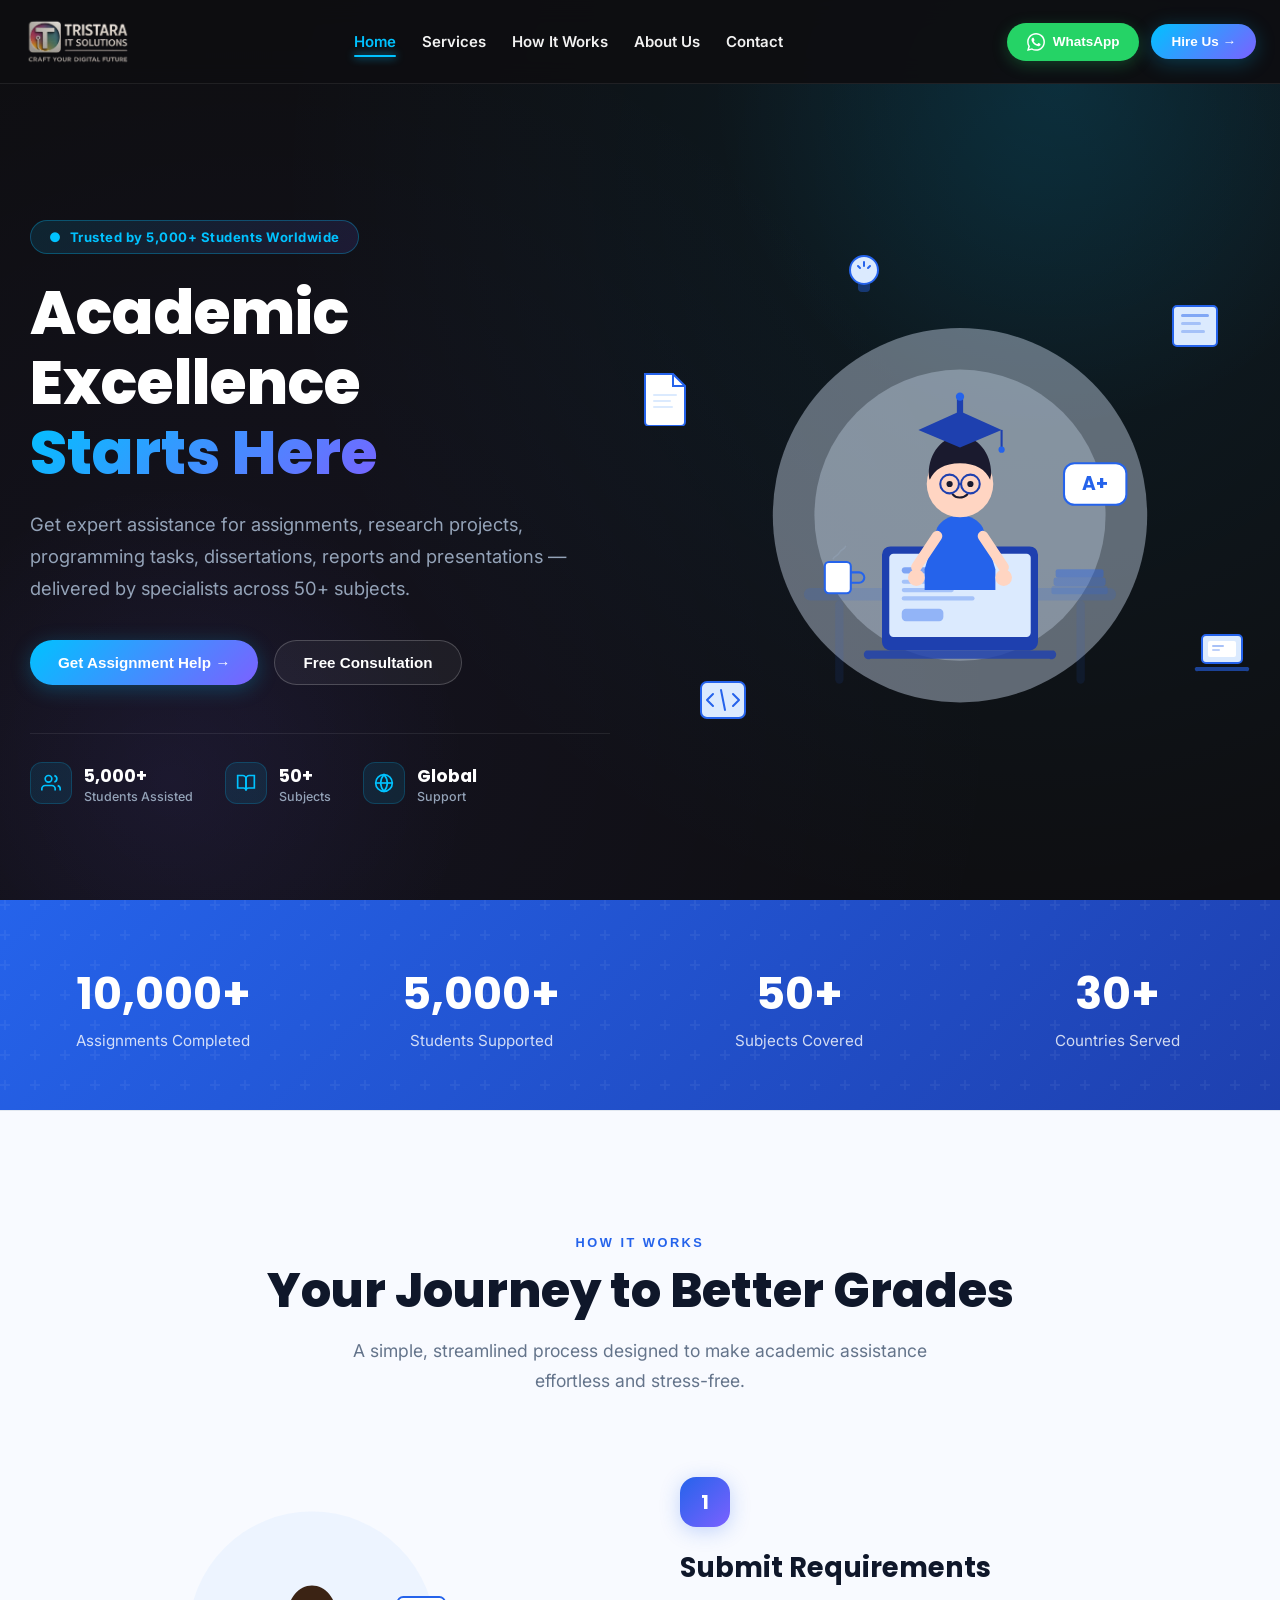
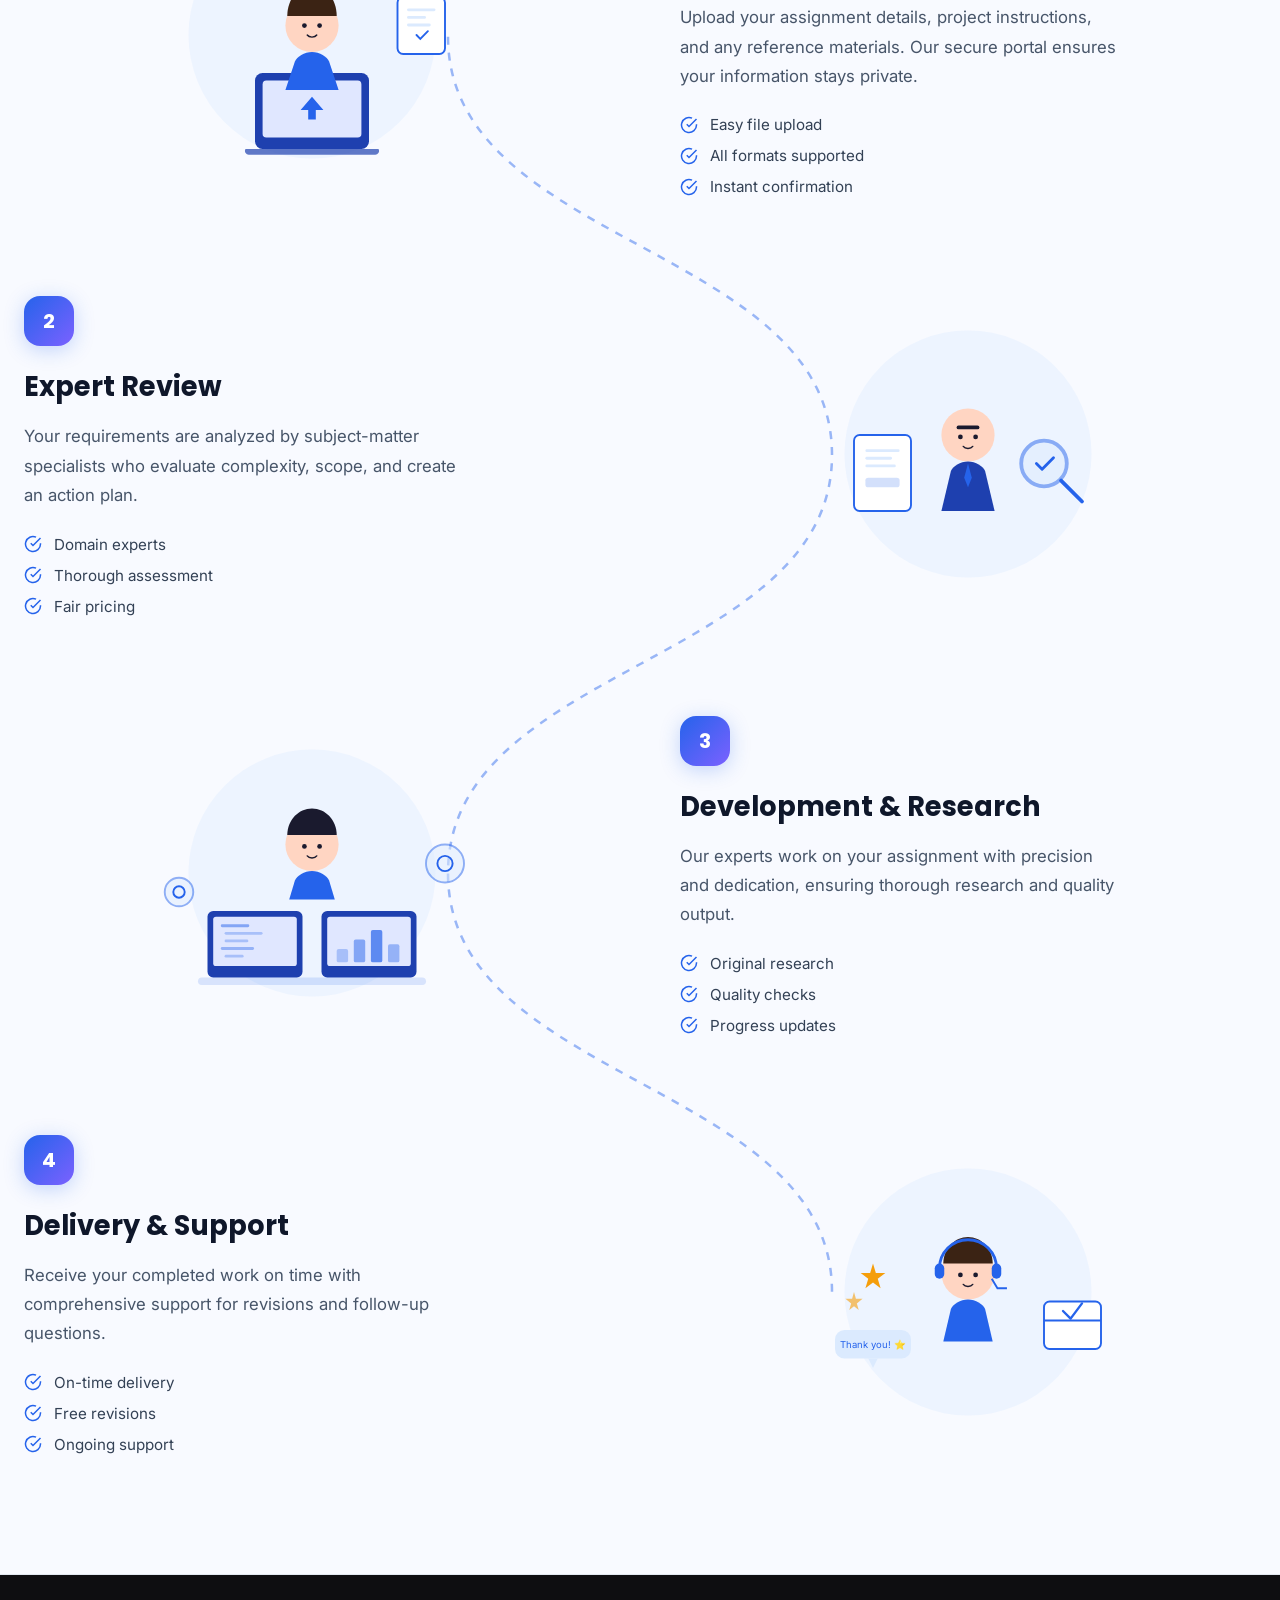
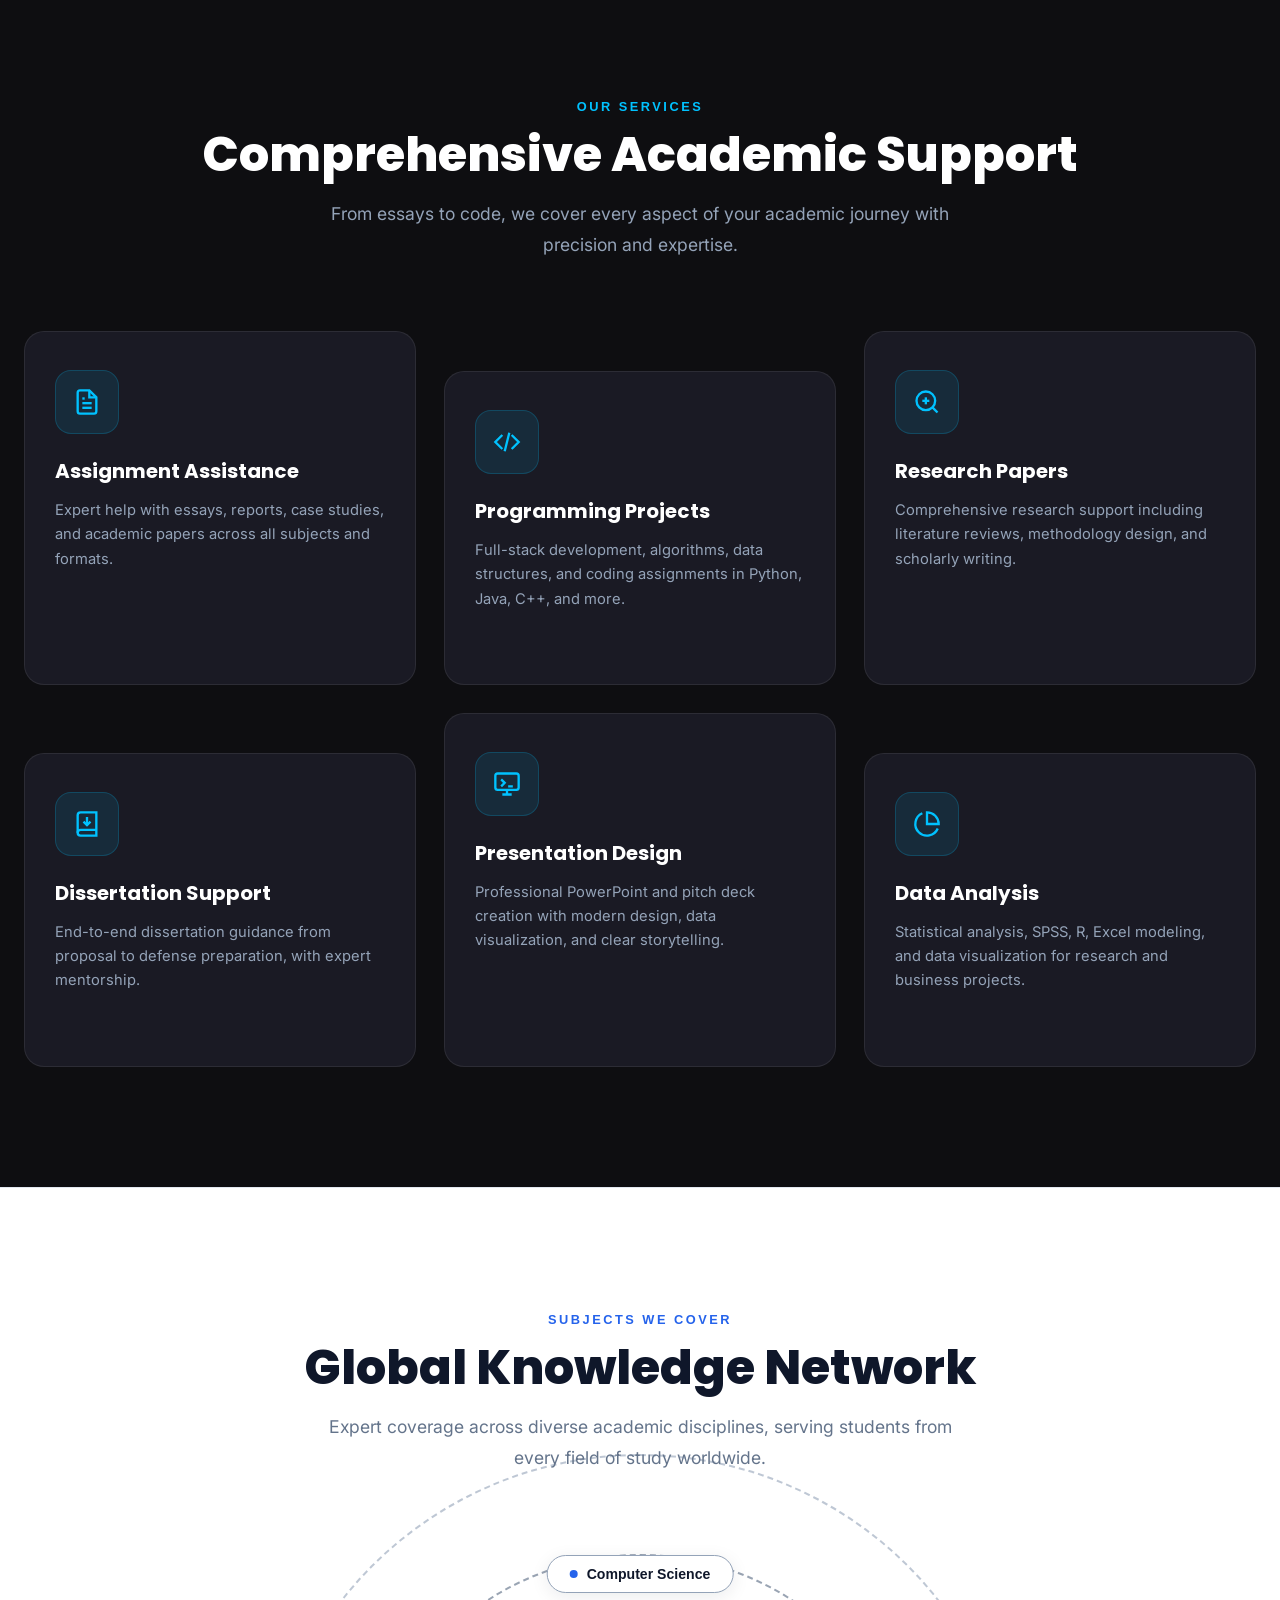
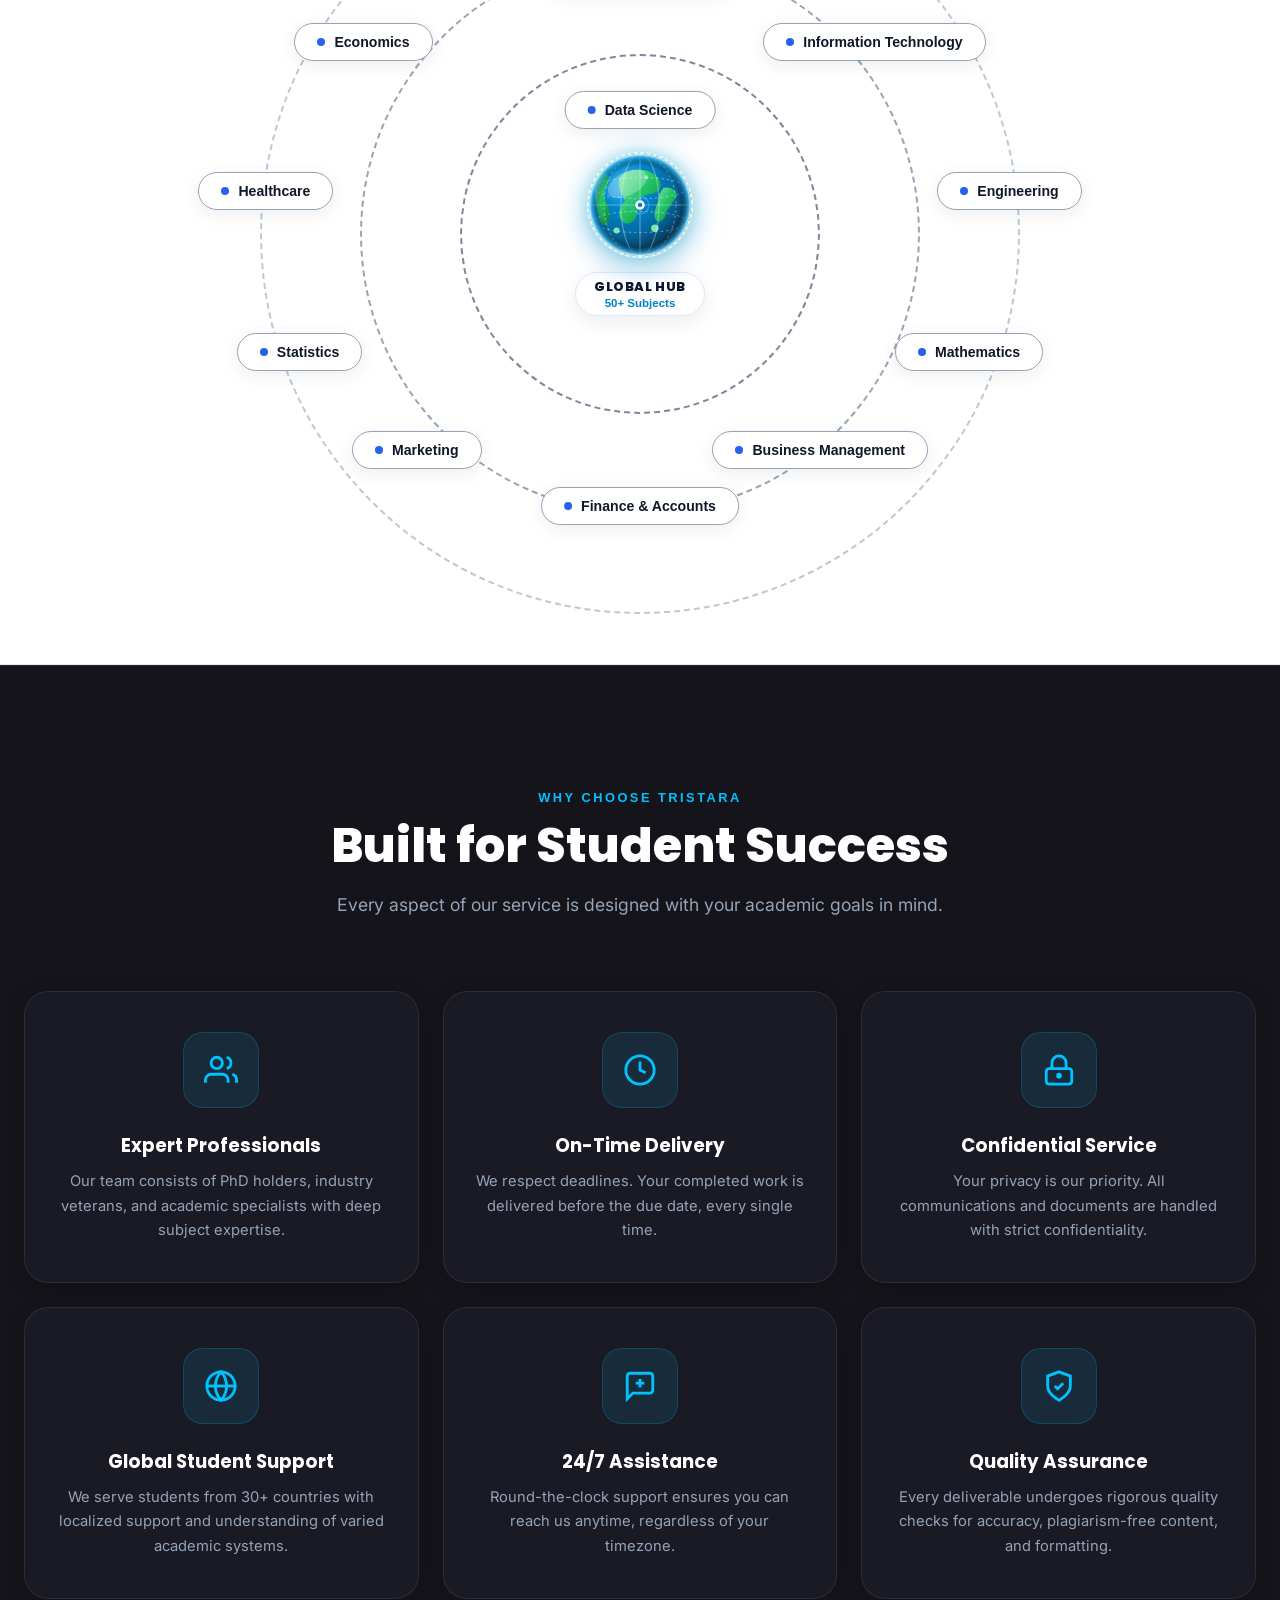
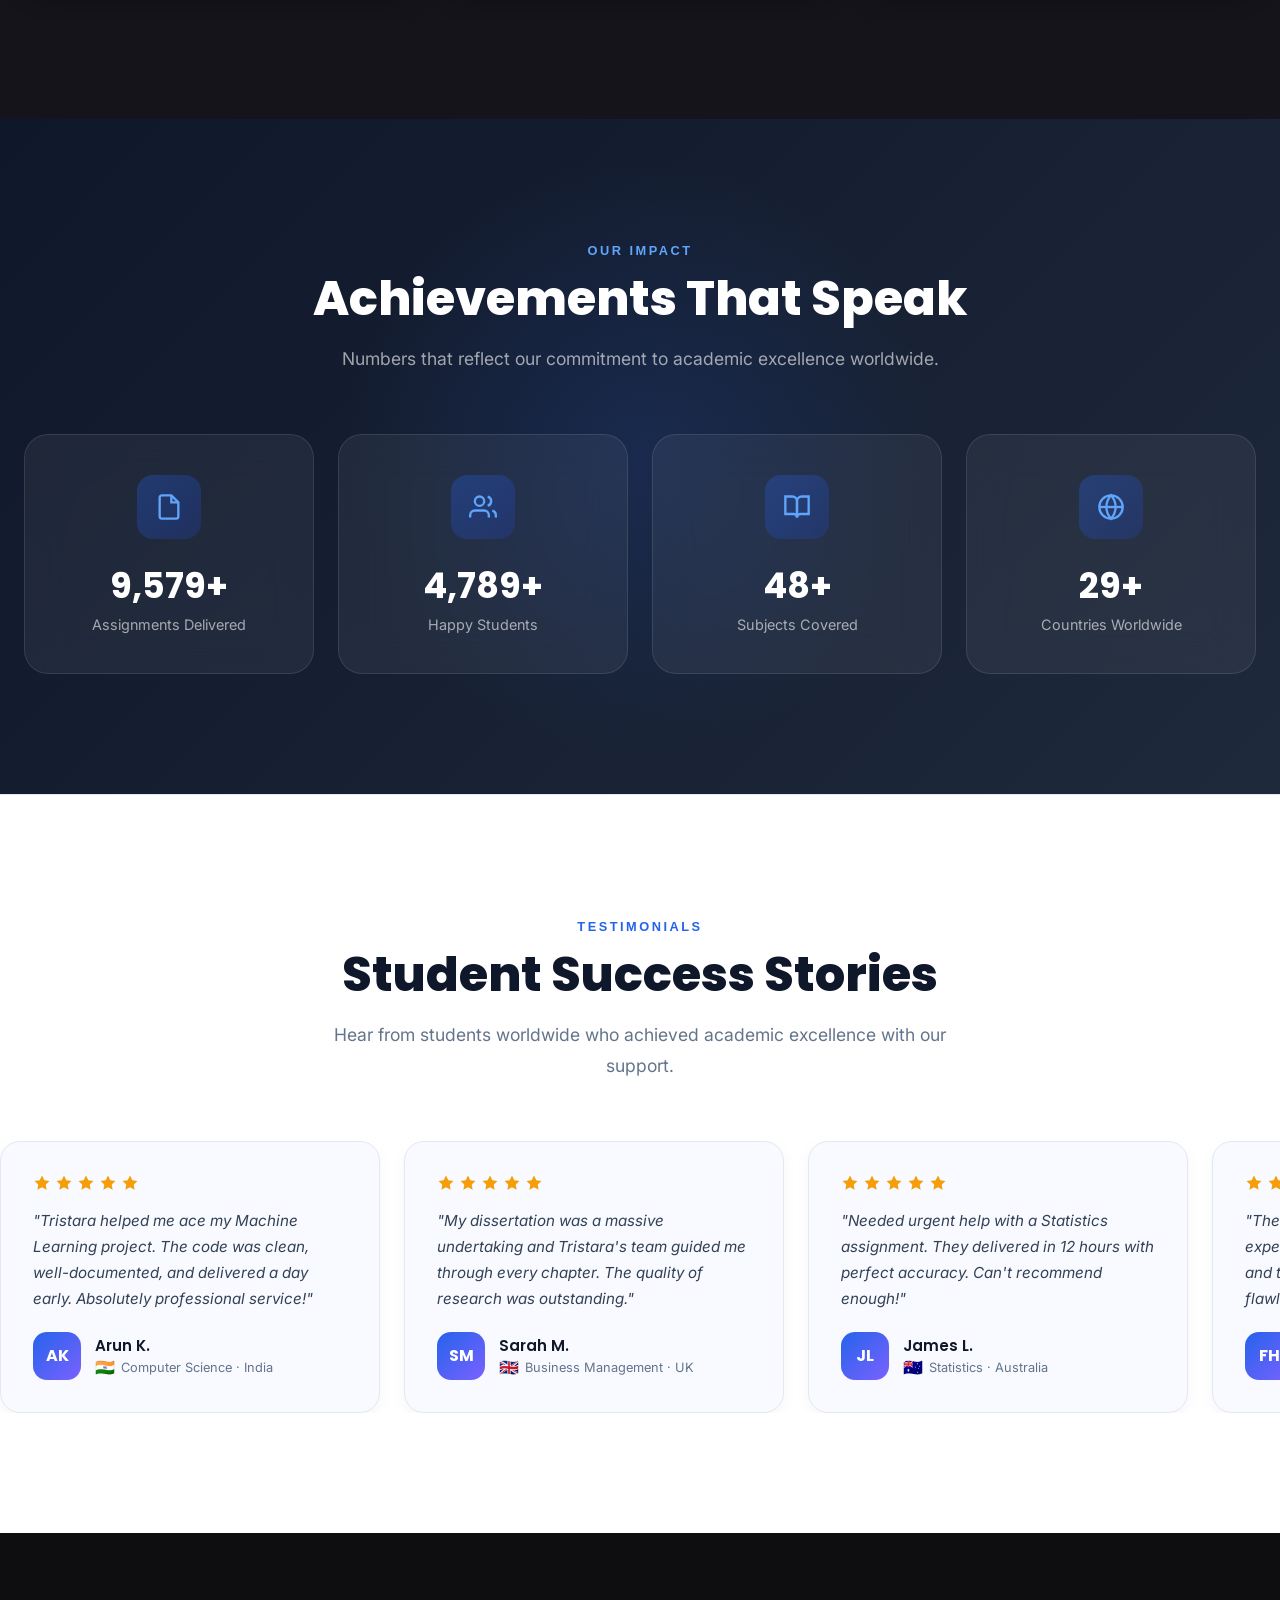
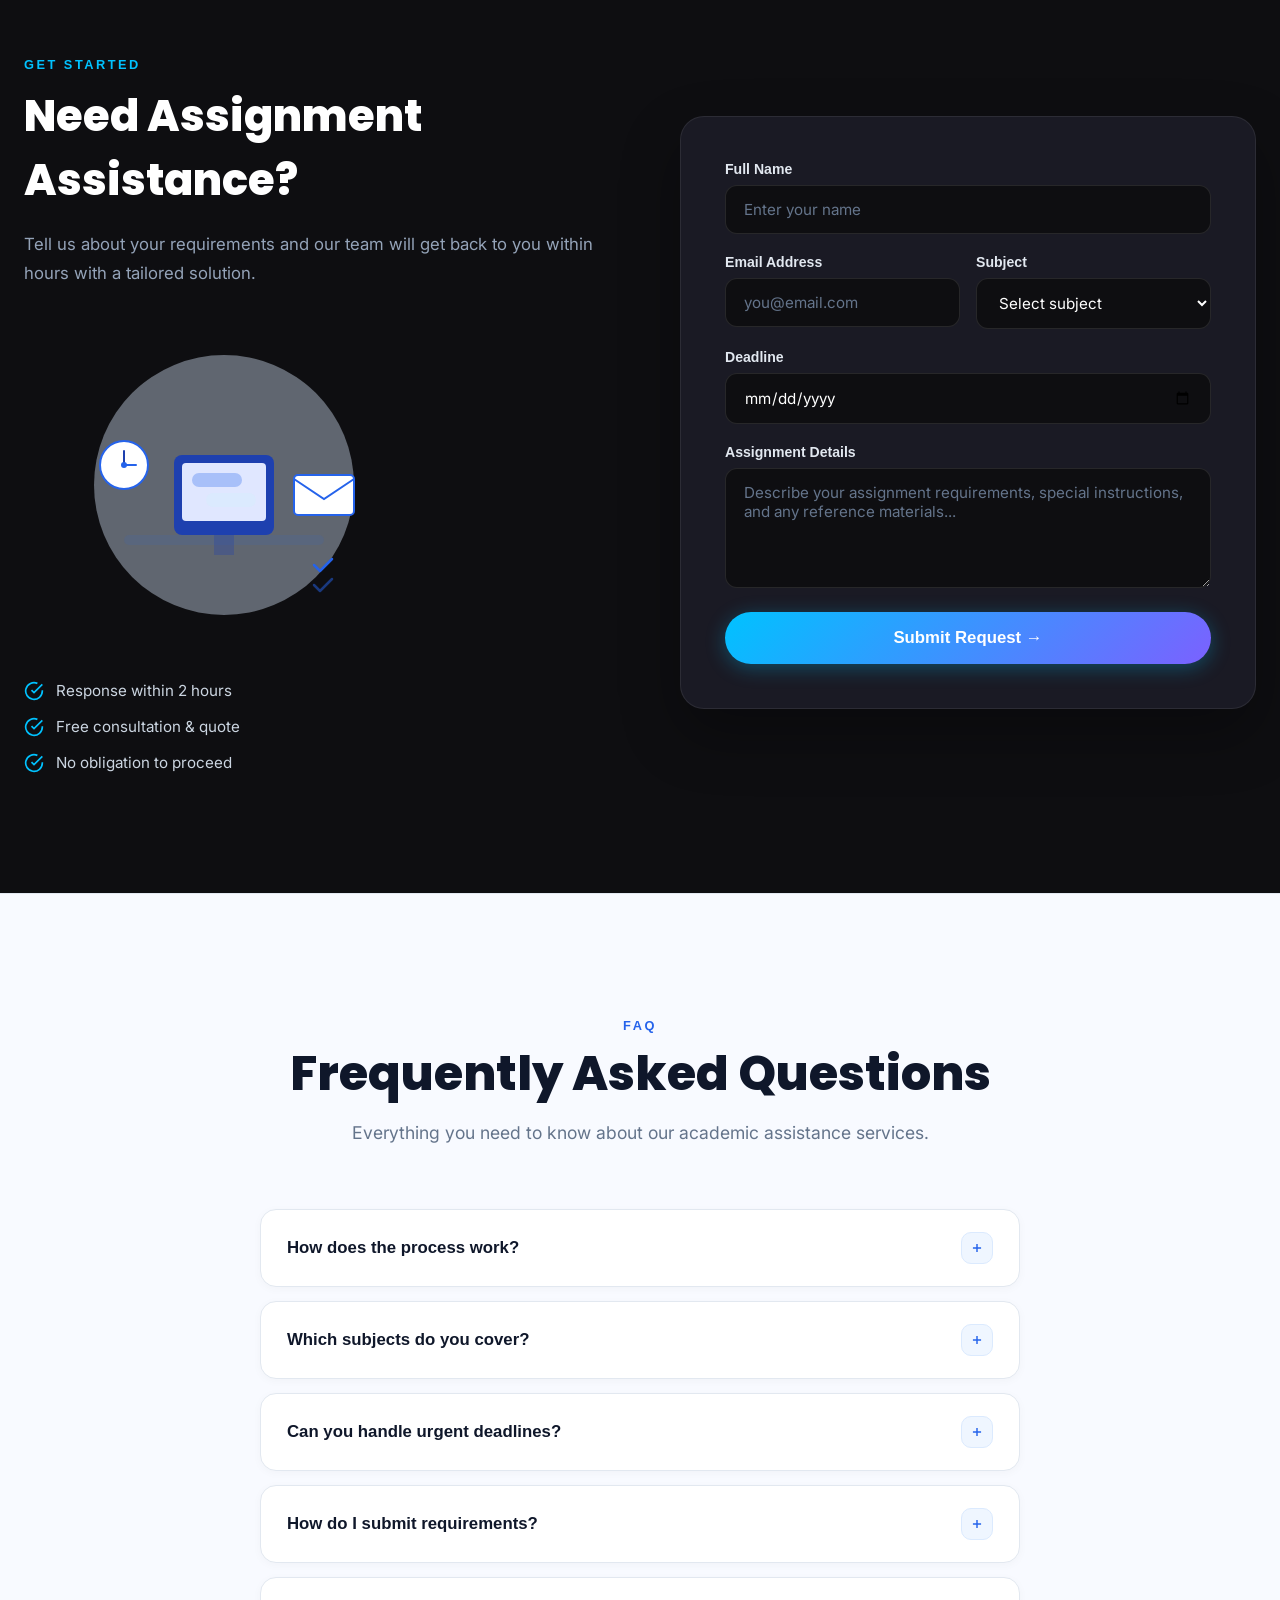
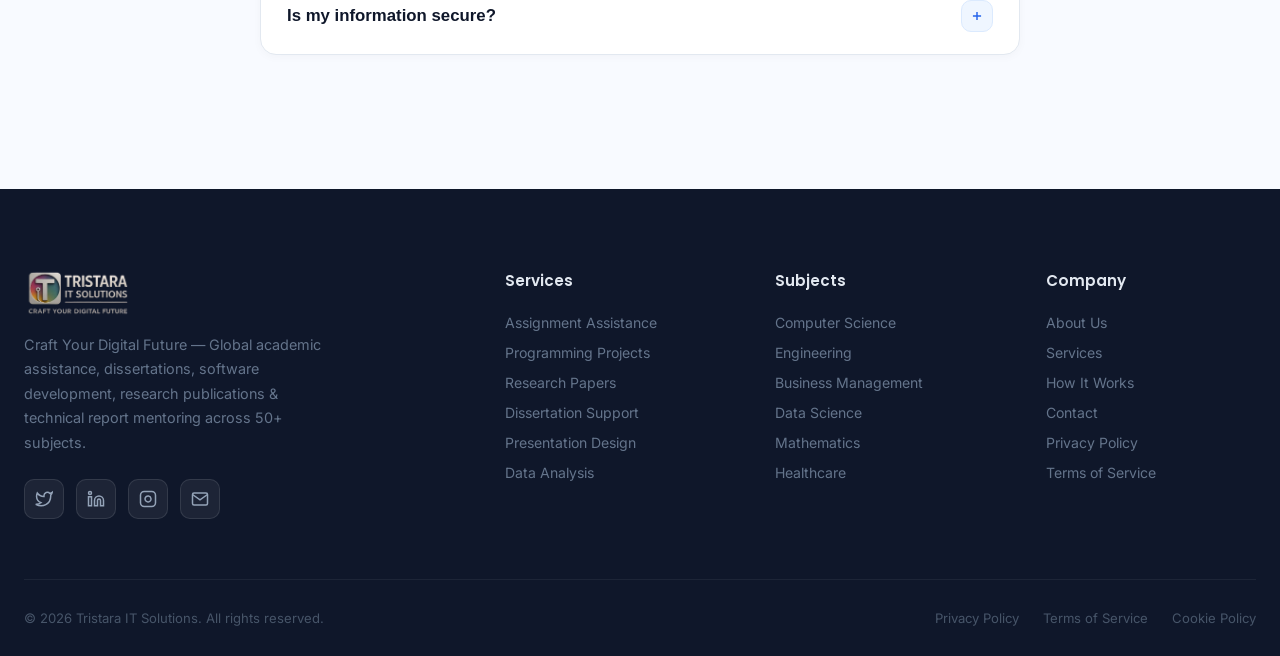
==== commit 11b08813: "some improvements" ====
--- a/index.html
+++ b/index.html
@@ -501,18 +501,106 @@
       <div class="orbit-ring orbit-ring-mid"></div>
       <div class="orbit-ring orbit-ring-outer"></div>
 
-      <!-- Center Globe -->
-      <div class="globe-core">
-        <svg class="globe-icon-svg" viewBox="0 0 100 100" fill="none">
-          <circle cx="50" cy="50" r="45" stroke="#1e293b" stroke-width="2.2" stroke-opacity="0.9" fill="rgba(37, 99, 235, 0.06)"/>
-          <ellipse cx="50" cy="50" rx="45" ry="20" stroke="#334155" stroke-width="1.8" stroke-opacity="0.85"/>
-          <ellipse cx="50" cy="50" rx="20" ry="45" stroke="#334155" stroke-width="1.8" stroke-opacity="0.85"/>
-          <line x1="5" y1="50" x2="95" y2="50" stroke="#1e293b" stroke-width="1.8" stroke-dasharray="4 4" stroke-opacity="0.85"/>
-          <line x1="50" y1="5" x2="50" y2="95" stroke="#1e293b" stroke-width="1.8" stroke-dasharray="4 4" stroke-opacity="0.85"/>
-          <circle cx="50" cy="50" r="8" fill="#1e293b"/>
-        </svg>
-        <div class="globe-badge-txt">Global Hub</div>
-        <div class="globe-sub-txt">50+ Subjects</div>
+      <!-- Center Rotating Digital Earth Globe -->
+      <div class="globe-center-wrapper">
+        <div class="digital-earth-sphere">
+          <div class="earth-glow-aura"></div>
+          <svg class="digital-earth-svg" viewBox="0 0 100 100" fill="none">
+            <defs>
+              <!-- Deep Space Ocean Sphere -->
+              <radialGradient id="spaceOceanGrad" cx="35%" cy="30%" r="70%">
+                <stop offset="0%" stop-color="#38bdf8"/>
+                <stop offset="35%" stop-color="#0284c7"/>
+                <stop offset="70%" stop-color="#0369a1"/>
+                <stop offset="100%" stop-color="#082f49"/>
+              </radialGradient>
+
+              <!-- Glowing Digital Continent Shader -->
+              <linearGradient id="cyberLandGrad" x1="0%" y1="0%" x2="100%" y2="100%">
+                <stop offset="0%" stop-color="#86efac"/>
+                <stop offset="50%" stop-color="#22c55e"/>
+                <stop offset="100%" stop-color="#15803d"/>
+              </linearGradient>
+
+              <!-- Specular Spherical Glass Rim -->
+              <radialGradient id="sphereRimGrad" cx="50%" cy="50%" r="50%">
+                <stop offset="78%" stop-color="transparent"/>
+                <stop offset="95%" stop-color="#38bdf8" stop-opacity="0.8"/>
+                <stop offset="100%" stop-color="#ffffff" stop-opacity="0.95"/>
+              </radialGradient>
+
+              <!-- Perfectly circular sphere clip -->
+              <clipPath id="earthRoundClip">
+                <circle cx="50" cy="50" r="48"/>
+              </clipPath>
+            </defs>
+
+            <!-- Base Atmospheric Halo Ring -->
+            <circle cx="50" cy="50" r="49" stroke="#38bdf8" stroke-width="1.2" stroke-opacity="0.5" stroke-dasharray="3 3"/>
+
+            <!-- Oceanic Water Surface -->
+            <circle cx="50" cy="50" r="48" fill="url(#spaceOceanGrad)"/>
+
+            <!-- Continuously Rotating Continents Texture Layer (Seamless 2-Loop Track) -->
+            <g clip-path="url(#earthRoundClip)">
+              <g class="rotating-continents-track">
+                <!-- Group A (First World Map Instance) -->
+                <g fill="url(#cyberLandGrad)" opacity="0.95">
+                  <!-- Americas -->
+                  <path d="M12 20 C18 18, 22 22, 20 28 C18 34, 15 38, 17 44 C19 50, 24 58, 20 66 C17 72, 11 68, 11 60 C9 52, 7 42, 7 32 C7 24, 9 22, 12 20 Z"/>
+                  <!-- Europe & Africa -->
+                  <path d="M40 18 C46 16, 56 16, 62 20 C68 24, 72 30, 68 36 C62 42, 54 38, 52 42 C48 46, 50 54, 46 62 C42 68, 36 70, 32 64 C28 58, 32 50, 36 46 C34 40, 30 38, 30 30 C30 22, 34 20, 40 18 Z"/>
+                  <!-- Asia & Australia -->
+                  <path d="M72 34 C78 32, 86 36, 84 42 C82 48, 76 52, 74 60 C72 66, 66 68, 64 62 C62 56, 68 48, 68 40 Z"/>
+                  <circle cx="64" cy="72" r="3.5" fill="#86efac"/>
+                  <circle cx="28" cy="74" r="2.8" fill="#86efac"/>
+                  <circle cx="56" cy="24" r="2" fill="#86efac"/>
+                </g>
+
+                <!-- Group B (Second World Map Instance for Infinite 360 Spin) -->
+                <g fill="url(#cyberLandGrad)" opacity="0.95" transform="translate(100, 0)">
+                  <!-- Americas -->
+                  <path d="M12 20 C18 18, 22 22, 20 28 C18 34, 15 38, 17 44 C19 50, 24 58, 20 66 C17 72, 11 68, 11 60 C9 52, 7 42, 7 32 C7 24, 9 22, 12 20 Z"/>
+                  <!-- Europe & Africa -->
+                  <path d="M40 18 C46 16, 56 16, 62 20 C68 24, 72 30, 68 36 C62 42, 54 38, 52 42 C48 46, 50 54, 46 62 C42 68, 36 70, 32 64 C28 58, 32 50, 36 46 C34 40, 30 38, 30 30 C30 22, 34 20, 40 18 Z"/>
+                  <!-- Asia & Australia -->
+                  <path d="M72 34 C78 32, 86 36, 84 42 C82 48, 76 52, 74 60 C72 66, 66 68, 64 62 C62 56, 68 48, 68 40 Z"/>
+                  <circle cx="64" cy="72" r="3.5" fill="#86efac"/>
+                  <circle cx="28" cy="74" r="2.8" fill="#86efac"/>
+                  <circle cx="56" cy="24" r="2" fill="#86efac"/>
+                </g>
+              </g>
+            </g>
+
+            <!-- Digital Holographic Graticule Overlay (Latitude & Longitude) -->
+            <g clip-path="url(#earthRoundClip)" stroke="#ffffff" stroke-opacity="0.32" stroke-width="1.1">
+              <line x1="2" y1="50" x2="98" y2="50"/>
+              <ellipse cx="50" cy="34" rx="44" ry="10" fill="none" stroke-dasharray="2.5 2.5"/>
+              <ellipse cx="50" cy="66" rx="44" ry="10" fill="none" stroke-dasharray="2.5 2.5"/>
+              <ellipse cx="50" cy="50" rx="18" ry="48" fill="none"/>
+              <ellipse cx="50" cy="50" rx="34" ry="48" fill="none" stroke-dasharray="2.5 2.5"/>
+              <line x1="50" y1="2" x2="50" y2="98"/>
+            </g>
+
+            <!-- Outer Atmosphere Glass Reflection Layer -->
+            <circle cx="50" cy="50" r="48" fill="url(#sphereRimGrad)" pointer-events="none"/>
+            <ellipse cx="38" cy="30" rx="20" ry="11" fill="#ffffff" opacity="0.25" transform="rotate(-28 38 30)" pointer-events="none"/>
+
+            <!-- Satellite Central Orbit Node Beacon -->
+            <circle cx="50" cy="50" r="4.5" fill="#ffffff"/>
+            <circle cx="50" cy="50" r="2.2" fill="#0284c7"/>
+            <circle cx="50" cy="50" r="8" stroke="#38bdf8" stroke-width="1.5" stroke-opacity="0.8">
+              <animate attributeName="r" values="5;14;5" dur="2s" repeatCount="indefinite"/>
+              <animate attributeName="stroke-opacity" values="0.9;0;0.9" dur="2s" repeatCount="indefinite"/>
+            </circle>
+          </svg>
+        </div>
+
+        <!-- Outside Floating Badge: GLOBAL HUB (Cleanly Positioned Beneath the Earth) -->
+        <div class="globe-outside-pill">
+          <div class="outside-pill-title">GLOBAL HUB</div>
+          <div class="outside-pill-sub">50+ Subjects</div>
+        </div>
       </div>
 
       <!-- Subject Orbit Nodes -->
--- a/css/style.css
+++ b/css/style.css
@@ -837,42 +837,114 @@
   justify-content: center;
 }
 
-/* Central Elegant Light Tech Globe */
-.globe-core {
+/* Central Digital Earth Ecosystem */
+.globe-center-wrapper {
   position: relative;
   z-index: 10;
-  width: 154px;
-  height: 154px;
+  display: flex;
+  flex-direction: column;
+  align-items: center;
+  justify-content: center;
+}
+
+/* Spherical Earth Globe (Compact, sleek & fully digital) */
+.digital-earth-sphere {
+  position: relative;
+  width: 106px;
+  height: 106px;
   border-radius: 50%;
-  background: radial-gradient(circle at 35% 35%, #ffffff 0%, #eff6ff 70%, #dbeafe 100%);
-  border: 2px solid #64748b;
-  box-shadow: 0 12px 35px rgba(15, 23, 42, 0.12), inset 0 2px 6px rgba(255, 255, 255, 0.8);
-  display: flex;
-  flex-direction: column;
+  box-shadow: 0 10px 30px rgba(2, 132, 199, 0.35), 0 0 25px rgba(56, 189, 248, 0.3);
+  display: flex;
   align-items: center;
   justify-content: center;
+  transition: transform 0.4s ease, box-shadow 0.4s ease;
+}
+
+.digital-earth-sphere:hover {
+  transform: scale(1.08);
+  box-shadow: 0 16px 40px rgba(2, 132, 199, 0.45), 0 0 35px rgba(56, 189, 248, 0.5);
+}
+
+.earth-glow-aura {
+  position: absolute;
+  top: -8px;
+  left: -8px;
+  right: -8px;
+  bottom: -8px;
+  border-radius: 50%;
+  background: radial-gradient(circle, rgba(56, 189, 248, 0.3) 0%, rgba(34, 197, 94, 0.15) 50%, transparent 72%);
+  pointer-events: none;
+  z-index: -1;
+  animation: pulseEarthAura 3s ease-in-out infinite;
+}
+
+@keyframes pulseEarthAura {
+  0%, 100% {
+    transform: scale(1);
+    opacity: 0.6;
+  }
+  50% {
+    transform: scale(1.15);
+    opacity: 0.95;
+  }
+}
+
+.digital-earth-svg {
+  width: 100%;
+  height: 100%;
+  display: block;
+  border-radius: 50%;
+}
+
+/* Continuous 360 Degree Earth Continents Rotation Animation */
+.rotating-continents-track {
+  animation: spinContinents 14s linear infinite;
+}
+
+@keyframes spinContinents {
+  0% {
+    transform: translateX(0);
+  }
+  100% {
+    transform: translateX(-100px);
+  }
+}
+
+/* Outside Floating Badge (Positioned Cleanly Outside the Earth Sphere) */
+.globe-outside-pill {
+  margin-top: 14px;
+  background: #ffffff;
+  border: 1.5px solid #dbeafe;
+  border-radius: 30px;
+  padding: 6px 18px;
+  box-shadow: 0 6px 20px rgba(15, 23, 42, 0.08);
   text-align: center;
-}
-
-.globe-icon-svg {
-  width: 62px;
-  height: 62px;
-  margin-bottom: 4px;
-}
-
-.globe-core .globe-badge-txt {
+  white-space: nowrap;
+  transition: all 0.3s ease;
+}
+
+.globe-outside-pill:hover {
+  border-color: #38bdf8;
+  transform: translateY(-2px);
+  box-shadow: 0 8px 24px rgba(2, 132, 199, 0.15);
+}
+
+.outside-pill-title {
   font-family: 'Poppins', sans-serif;
-  font-size: 0.82rem;
-  font-weight: 700;
-  letter-spacing: 0.5px;
+  font-size: 0.8rem;
+  font-weight: 800;
+  letter-spacing: 0.6px;
   text-transform: uppercase;
   color: #0f172a;
-}
-
-.globe-core .globe-sub-txt {
+  line-height: 1.2;
+}
+
+.outside-pill-sub {
+  font-family: 'Plus Jakarta Sans', sans-serif;
   font-size: 0.72rem;
   font-weight: 700;
-  color: #2563EB;
+  color: #0284c7;
+  margin-top: 2px;
 }
 
 /* Concentric Orbit Rings (Darkened for Clear Definition) */
@@ -1718,3 +1790,572 @@
 }
 
 
+/* =========================================================
+   DEDICATED HOW IT WORKS PAGE — INTERACTIVE TECH PIPELINE
+   Smaller compact cards, dynamic zig-zag path & alternating themes
+   ========================================================= */
+
+.hiw-pipeline-page {
+  padding: 80px 0 110px;
+  background: var(--bg-dark);
+  position: relative;
+  overflow: hidden;
+}
+
+/* Background Glowing Tech Circuit Grid */
+.hiw-pipeline-page::before {
+  content: '';
+  position: absolute;
+  top: 0;
+  left: 0;
+  right: 0;
+  bottom: 0;
+  background-image: 
+    radial-gradient(circle at 50% 15%, rgba(0, 194, 255, 0.08) 0%, transparent 60%),
+    linear-gradient(rgba(255, 255, 255, 0.02) 1px, transparent 1px),
+    linear-gradient(90deg, rgba(255, 255, 255, 0.02) 1px, transparent 1px);
+  background-size: 100% 100%, 48px 48px, 48px 48px;
+  pointer-events: none;
+}
+
+/* Container for Zig-Zag Path and Milestones */
+.pipeline-spine-wrapper {
+  position: relative;
+  max-width: 980px;
+  margin: 0 auto;
+}
+
+/* Dynamic SVG Zig-Zag Path Container */
+.zigzag-path-container {
+  position: absolute;
+  top: 0;
+  left: 0;
+  width: 100%;
+  height: 100%;
+  pointer-events: none;
+  z-index: 1;
+}
+
+.zigzag-path-container svg {
+  width: 100%;
+  height: 100%;
+  overflow: visible;
+}
+
+/* Base Zig-Zag Track */
+.zigzag-track-bg {
+  fill: none;
+  stroke: rgba(255, 255, 255, 0.09);
+  stroke-width: 3;
+  stroke-dasharray: 6 6;
+}
+
+/* Flowing Cyan/Purple Pulse Gradient along Zig-Zag */
+.zigzag-track-flow {
+  fill: none;
+  stroke: url(#zigzagGrad);
+  stroke-width: 3.5;
+  stroke-dasharray: 18 120;
+  animation: zigzagDashFlow 8s linear infinite;
+  filter: drop-shadow(0 0 8px rgba(0, 194, 255, 0.6));
+}
+
+@keyframes zigzagDashFlow {
+  from {
+    stroke-dashoffset: 600;
+  }
+  to {
+    stroke-dashoffset: 0;
+  }
+}
+
+/* Individual Milestone Block (Tighter compact spacing) */
+.pipeline-milestone {
+  display: grid;
+  grid-template-columns: 1fr 76px 1fr;
+  align-items: center;
+  position: relative;
+  margin-bottom: 60px;
+  z-index: 3;
+}
+
+.pipeline-milestone:last-child {
+  margin-bottom: 30px;
+}
+
+/* Compact Milestone Cards */
+.pipeline-milestone .milestone-card {
+  border-radius: 18px;
+  padding: 24px 22px;
+  position: relative;
+  transition: all 0.4s cubic-bezier(0.16, 1, 0.3, 1);
+  box-shadow: 0 10px 30px rgba(0, 0, 0, 0.25);
+  max-width: 440px;
+  width: 100%;
+}
+
+.pipeline-milestone.step-left .milestone-card {
+  grid-column: 1;
+  justify-self: end;
+}
+
+.pipeline-milestone.step-right .milestone-card {
+  grid-column: 3;
+  justify-self: start;
+}
+
+/* --- THEME VARIATION 1: DARK GLASS THEME CARDS (Stage 01 & 03) --- */
+.milestone-card.theme-dark {
+  background: #14141d;
+  border: 1px solid rgba(255, 255, 255, 0.09);
+}
+
+.milestone-card.theme-dark:hover {
+  transform: translateY(-4px);
+  border-color: rgba(0, 194, 255, 0.45);
+  box-shadow: 0 15px 35px rgba(0, 194, 255, 0.12);
+}
+
+.milestone-card.theme-dark .milestone-step-label {
+  color: var(--primary);
+}
+
+.milestone-card.theme-dark h3 {
+  color: #ffffff;
+}
+
+.milestone-card.theme-dark p {
+  color: #94a3b8;
+}
+
+.milestone-card.theme-dark .milestone-perk-item {
+  color: #cbd5e1;
+}
+
+/* --- THEME VARIATION 2: CRISP LIGHT THEME CARDS (Stage 02 & 04) --- */
+.milestone-card.theme-light {
+  background: #ffffff;
+  border: 1.5px solid #e2e8f0;
+  box-shadow: 0 12px 30px rgba(15, 23, 42, 0.08);
+}
+
+.milestone-card.theme-light:hover {
+  transform: translateY(-4px);
+  border-color: #2563EB;
+  box-shadow: 0 18px 40px rgba(37, 99, 235, 0.12);
+}
+
+.milestone-card.theme-light .milestone-step-label {
+  color: #2563EB;
+}
+
+.milestone-card.theme-light h3 {
+  color: #0f172a;
+}
+
+.milestone-card.theme-light p {
+  color: #475569;
+}
+
+.milestone-card.theme-light .milestone-perk-item {
+  color: #334155;
+}
+
+.milestone-card.theme-light .milestone-perk-item svg {
+  color: #2563EB;
+}
+
+/* Milestone Node Core (Center Compact Circle) */
+.milestone-node {
+  grid-column: 2;
+  display: flex;
+  flex-direction: column;
+  align-items: center;
+  justify-content: center;
+  position: relative;
+}
+
+.node-pulse-circle {
+  width: 50px;
+  height: 50px;
+  border-radius: 50%;
+  background: #14141a;
+  border: 2px solid var(--primary);
+  display: flex;
+  align-items: center;
+  justify-content: center;
+  font-family: 'Poppins', sans-serif;
+  font-weight: 700;
+  font-size: 1.05rem;
+  color: #ffffff;
+  box-shadow: 0 0 18px rgba(0, 194, 255, 0.35);
+  position: relative;
+  z-index: 4;
+  transition: all 0.3s ease;
+}
+
+.node-pulse-circle::after {
+  content: '';
+  position: absolute;
+  top: -6px;
+  left: -6px;
+  right: -6px;
+  bottom: -6px;
+  border-radius: 50%;
+  border: 1px dashed rgba(0, 194, 255, 0.4);
+  animation: nodeRotate 12s linear infinite;
+}
+
+@keyframes nodeRotate {
+  from { transform: rotate(0deg); }
+  to { transform: rotate(360deg); }
+}
+
+.pipeline-milestone:hover .node-pulse-circle {
+  transform: scale(1.08);
+  background: var(--grad);
+  border-color: #ffffff;
+  box-shadow: 0 0 25px rgba(0, 194, 255, 0.6);
+}
+
+/* Node Phase Badge */
+.node-phase-tag {
+  margin-top: 6px;
+  font-size: 0.68rem;
+  font-weight: 700;
+  letter-spacing: 0.8px;
+  text-transform: uppercase;
+  color: var(--primary);
+  background: rgba(0, 194, 255, 0.1);
+  padding: 2px 8px;
+  border-radius: 20px;
+  border: 1px solid rgba(0, 194, 255, 0.2);
+  white-space: nowrap;
+}
+
+/* Opposite visual/metric container */
+.milestone-preview {
+  display: flex;
+  align-items: center;
+  padding: 0 10px;
+  max-width: 440px;
+  width: 100%;
+}
+
+.pipeline-milestone.step-left .milestone-preview {
+  grid-column: 3;
+  justify-content: flex-start;
+}
+
+.pipeline-milestone.step-right .milestone-preview {
+  grid-column: 1;
+  justify-content: flex-end;
+}
+
+/* Terminal Console Box (Phase 1) — Compact */
+.tech-terminal-box {
+  background: #090c14;
+  border: 1px solid rgba(0, 194, 255, 0.25);
+  border-radius: 16px;
+  width: 100%;
+  max-width: 380px;
+  padding: 16px 18px;
+  font-family: 'JetBrains Mono', 'Fira Code', monospace;
+  font-size: 0.82rem;
+  color: #38bdf8;
+  box-shadow: 0 10px 30px rgba(0, 0, 0, 0.4);
+}
+
+.terminal-header {
+  display: flex;
+  align-items: center;
+  justify-content: space-between;
+  border-bottom: 1px solid rgba(255, 255, 255, 0.08);
+  padding-bottom: 8px;
+  margin-bottom: 10px;
+}
+
+.terminal-dots {
+  display: flex;
+  gap: 5px;
+}
+
+.terminal-dot {
+  width: 8px;
+  height: 8px;
+  border-radius: 50%;
+}
+
+.terminal-dot.red { background: #ef4444; }
+.terminal-dot.yellow { background: #eab308; }
+.terminal-dot.green { background: #22c55e; }
+
+.terminal-title {
+  font-size: 0.7rem;
+  color: #64748b;
+  text-transform: uppercase;
+  letter-spacing: 0.8px;
+}
+
+.terminal-row {
+  margin-bottom: 6px;
+  line-height: 1.5;
+}
+
+.terminal-row.success { color: #4ade80; }
+.terminal-row.highlight { color: #facc15; }
+
+/* Mentor Avatar Pairing (Phase 2) — Light Theme Complement */
+.mentor-pairing-card {
+  background: #f8faff;
+  border: 1.5px solid #dbeafe;
+  border-radius: 16px;
+  padding: 18px 20px;
+  width: 100%;
+  max-width: 380px;
+  box-shadow: 0 10px 25px rgba(37, 99, 235, 0.08);
+}
+
+.mentor-profile-header {
+  display: flex;
+  align-items: center;
+  gap: 12px;
+  margin-bottom: 12px;
+}
+
+.mentor-avatar {
+  width: 44px;
+  height: 44px;
+  border-radius: 12px;
+  background: linear-gradient(135deg, #2563EB, #7B61FF);
+  display: flex;
+  align-items: center;
+  justify-content: center;
+  font-weight: 700;
+  font-size: 1rem;
+  color: #ffffff;
+}
+
+.mentor-info h5 {
+  font-size: 0.95rem;
+  color: #0f172a;
+  margin-bottom: 2px;
+}
+
+.mentor-info p {
+  font-size: 0.78rem;
+  color: #64748b;
+}
+
+.mentor-badges {
+  display: flex;
+  flex-wrap: wrap;
+  gap: 6px;
+}
+
+.mentor-pill {
+  font-size: 0.72rem;
+  padding: 4px 10px;
+  background: #eff6ff;
+  border: 1px solid #bfdbfe;
+  color: #2563EB;
+  border-radius: 20px;
+  font-weight: 600;
+}
+
+/* Multi-Layer QA Live Status (Phase 3) — Dark Glass Compact */
+.qa-status-card {
+  background: #14141d;
+  border: 1px solid rgba(0, 194, 255, 0.25);
+  border-radius: 16px;
+  padding: 18px 20px;
+  width: 100%;
+  max-width: 380px;
+  box-shadow: 0 10px 30px rgba(0, 0, 0, 0.4);
+}
+
+.qa-item {
+  display: flex;
+  align-items: center;
+  justify-content: space-between;
+  padding: 9px 12px;
+  background: rgba(255, 255, 255, 0.03);
+  border: 1px solid rgba(255, 255, 255, 0.06);
+  border-radius: 10px;
+  margin-bottom: 8px;
+}
+
+.qa-item:last-child {
+  margin-bottom: 0;
+}
+
+.qa-name {
+  font-size: 0.82rem;
+  color: #e2e8f0;
+  display: flex;
+  align-items: center;
+  gap: 8px;
+}
+
+.qa-badge {
+  font-size: 0.72rem;
+  font-weight: 700;
+  padding: 2px 8px;
+  border-radius: 20px;
+}
+
+.qa-badge.green {
+  background: rgba(34, 197, 94, 0.15);
+  color: #4ade80;
+  border: 1px solid rgba(34, 197, 94, 0.3);
+}
+
+.qa-badge.blue {
+  background: rgba(0, 194, 255, 0.15);
+  color: #38bdf8;
+  border: 1px solid rgba(0, 194, 255, 0.3);
+}
+
+/* Delivery & Guarantee Certificate (Phase 4) — Light Complement */
+.delivery-cert-card {
+  background: #ffffff;
+  border: 1.5px solid #dbeafe;
+  border-radius: 16px;
+  padding: 20px;
+  width: 100%;
+  max-width: 380px;
+  text-align: center;
+  box-shadow: 0 12px 30px rgba(37, 99, 235, 0.08);
+}
+
+.cert-icon {
+  width: 46px;
+  height: 46px;
+  border-radius: 12px;
+  background: linear-gradient(135deg, #2563EB, #7B61FF);
+  display: flex;
+  align-items: center;
+  justify-content: center;
+  margin: 0 auto 12px;
+  color: #ffffff;
+}
+
+.delivery-cert-card h5 {
+  font-size: 1.05rem;
+  color: #0f172a;
+  margin-bottom: 6px;
+}
+
+.delivery-cert-card p {
+  font-size: 0.82rem;
+  color: #64748b;
+  line-height: 1.55;
+  margin-bottom: 12px;
+}
+
+.cert-stamp {
+  display: inline-block;
+  font-size: 0.72rem;
+  font-weight: 800;
+  letter-spacing: 1.2px;
+  color: #15803d;
+  background: #dcfce7;
+  border: 1px solid #bbf7d0;
+  padding: 5px 14px;
+  border-radius: 50px;
+}
+
+/* Milestone Card Typography — Compact Pacing */
+.milestone-card .milestone-step-label {
+  font-size: 0.72rem;
+  font-weight: 700;
+  letter-spacing: 1.8px;
+  text-transform: uppercase;
+  margin-bottom: 6px;
+  display: block;
+}
+
+.milestone-card h3 {
+  font-size: 1.35rem;
+  font-weight: 700;
+  margin-bottom: 10px;
+  line-height: 1.3;
+}
+
+.milestone-card p {
+  font-size: 0.9rem;
+  line-height: 1.65;
+  margin-bottom: 16px;
+}
+
+.milestone-perks {
+  display: flex;
+  flex-direction: column;
+  gap: 8px;
+}
+
+.milestone-perk-item {
+  display: flex;
+  align-items: center;
+  gap: 10px;
+  font-size: 0.85rem;
+}
+
+.milestone-perk-item svg {
+  width: 16px;
+  height: 16px;
+  color: var(--primary);
+  flex-shrink: 0;
+}
+
+/* Milestone Action CTA Bar */
+.pipeline-cta-bar {
+  text-align: center;
+  margin-top: 40px;
+  position: relative;
+  z-index: 5;
+}
+
+/* Responsive queries for pipeline */
+@media (max-width: 900px) {
+  .zigzag-path-container {
+    display: none;
+  }
+
+  .pipeline-milestone {
+    grid-template-columns: 46px 1fr;
+    gap: 18px;
+    margin-bottom: 45px;
+  }
+
+  .milestone-node {
+    grid-column: 1;
+    grid-row: 1;
+  }
+
+  .pipeline-milestone.step-left .milestone-card,
+  .pipeline-milestone.step-right .milestone-card {
+    grid-column: 2;
+    grid-row: 1;
+    justify-self: stretch;
+    max-width: 100%;
+  }
+
+  .pipeline-milestone.step-left .milestone-preview,
+  .pipeline-milestone.step-right .milestone-preview {
+    grid-column: 2;
+    grid-row: 2;
+    padding: 0;
+    margin-top: 14px;
+    max-width: 100%;
+  }
+
+  .tech-terminal-box,
+  .mentor-pairing-card,
+  .qa-status-card,
+  .delivery-cert-card {
+    max-width: 100%;
+  }
+}
+
+
--- a/css/animations.css
+++ b/css/animations.css
@@ -4,12 +4,12 @@
    and micro-interactions.
    =================================================== */
 
-/* ===== REVEAL ANIMATIONS (FRAMER MOTION STYLE) ===== */
+/* ===== REVEAL ANIMATIONS (FRAMER MOTION STYLE — GENTLE & SMOOTH) ===== */
 .reveal {
   opacity: 0;
-  transform: translateY(40px);
-  transition: opacity 0.8s cubic-bezier(0.16, 1, 0.3, 1),
-              transform 0.8s cubic-bezier(0.16, 1, 0.3, 1);
+  transform: translateY(30px);
+  transition: opacity 1.25s cubic-bezier(0.16, 1, 0.3, 1),
+              transform 1.25s cubic-bezier(0.16, 1, 0.3, 1);
 }
 
 .reveal.visible {
@@ -19,9 +19,9 @@
 
 .reveal-left {
   opacity: 0;
-  transform: translateX(-60px);
-  transition: opacity 0.8s cubic-bezier(0.16, 1, 0.3, 1),
-              transform 0.8s cubic-bezier(0.16, 1, 0.3, 1);
+  transform: translateX(-40px);
+  transition: opacity 1.25s cubic-bezier(0.16, 1, 0.3, 1),
+              transform 1.25s cubic-bezier(0.16, 1, 0.3, 1);
 }
 
 .reveal-left.visible {
@@ -31,9 +31,9 @@
 
 .reveal-right {
   opacity: 0;
-  transform: translateX(60px);
-  transition: opacity 0.8s cubic-bezier(0.16, 1, 0.3, 1),
-              transform 0.8s cubic-bezier(0.16, 1, 0.3, 1);
+  transform: translateX(40px);
+  transition: opacity 1.25s cubic-bezier(0.16, 1, 0.3, 1),
+              transform 1.25s cubic-bezier(0.16, 1, 0.3, 1);
 }
 
 .reveal-right.visible {
--- a/css/responsive.css
+++ b/css/responsive.css
@@ -175,3 +175,31 @@
     padding: 24px;
   }
 }
+
+/* Tablet & Mobile Grid Fixes for Subpages */
+@media (max-width: 900px) {
+  .container[style*="grid-template-columns: 1.1fr 0.9fr"],
+  .container[style*="grid-template-columns: 1fr 1.15fr"],
+  .container[style*="grid-template-columns: 1fr 1fr"] {
+    grid-template-columns: 1fr !important;
+    gap: 48px !important;
+  }
+
+  div[style*="grid-template-columns: repeat(3, 1fr)"] {
+    grid-template-columns: 1fr !important;
+    gap: 24px !important;
+  }
+
+  div[style*="grid-template-columns: repeat(4, 1fr)"] {
+    grid-template-columns: repeat(2, 1fr) !important;
+    gap: 20px !important;
+  }
+}
+
+@media (max-width: 600px) {
+  div[style*="grid-template-columns: repeat(4, 1fr)"] {
+    grid-template-columns: 1fr !important;
+    gap: 18px !important;
+  }
+}
+
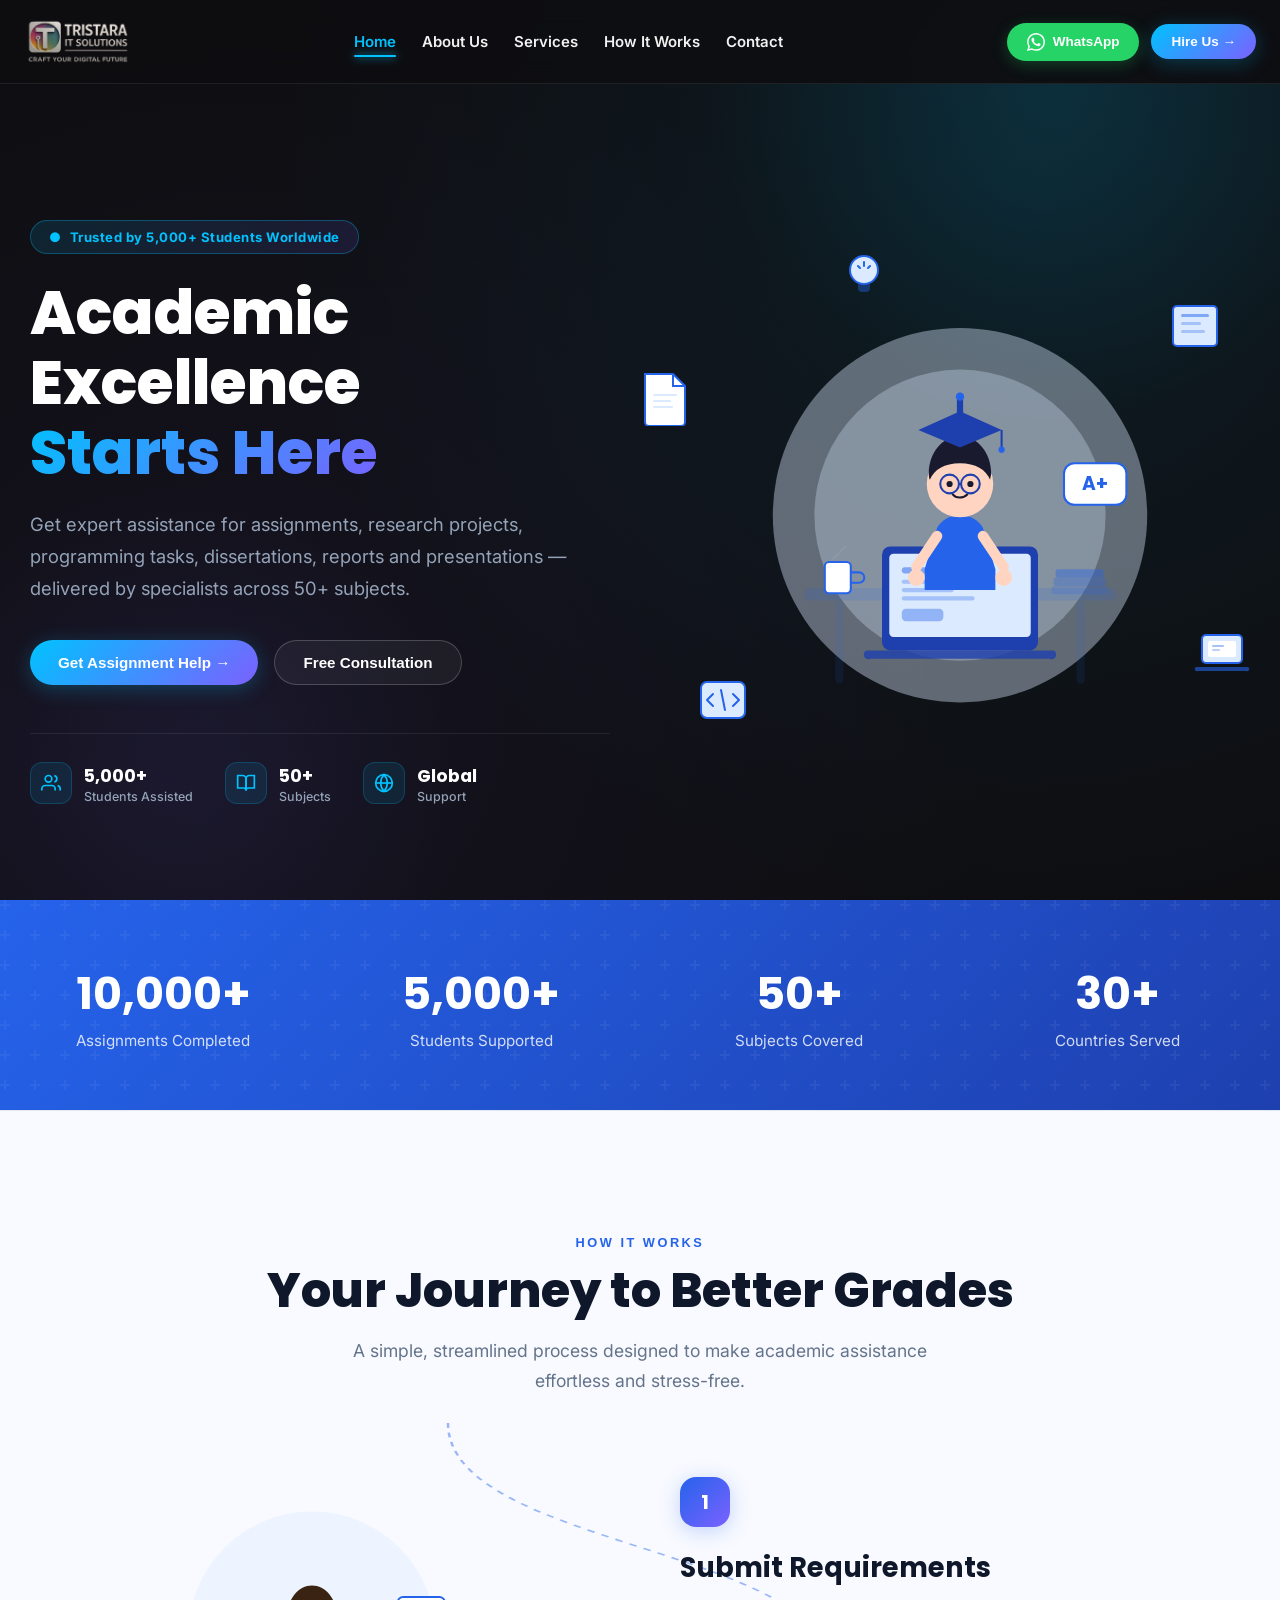
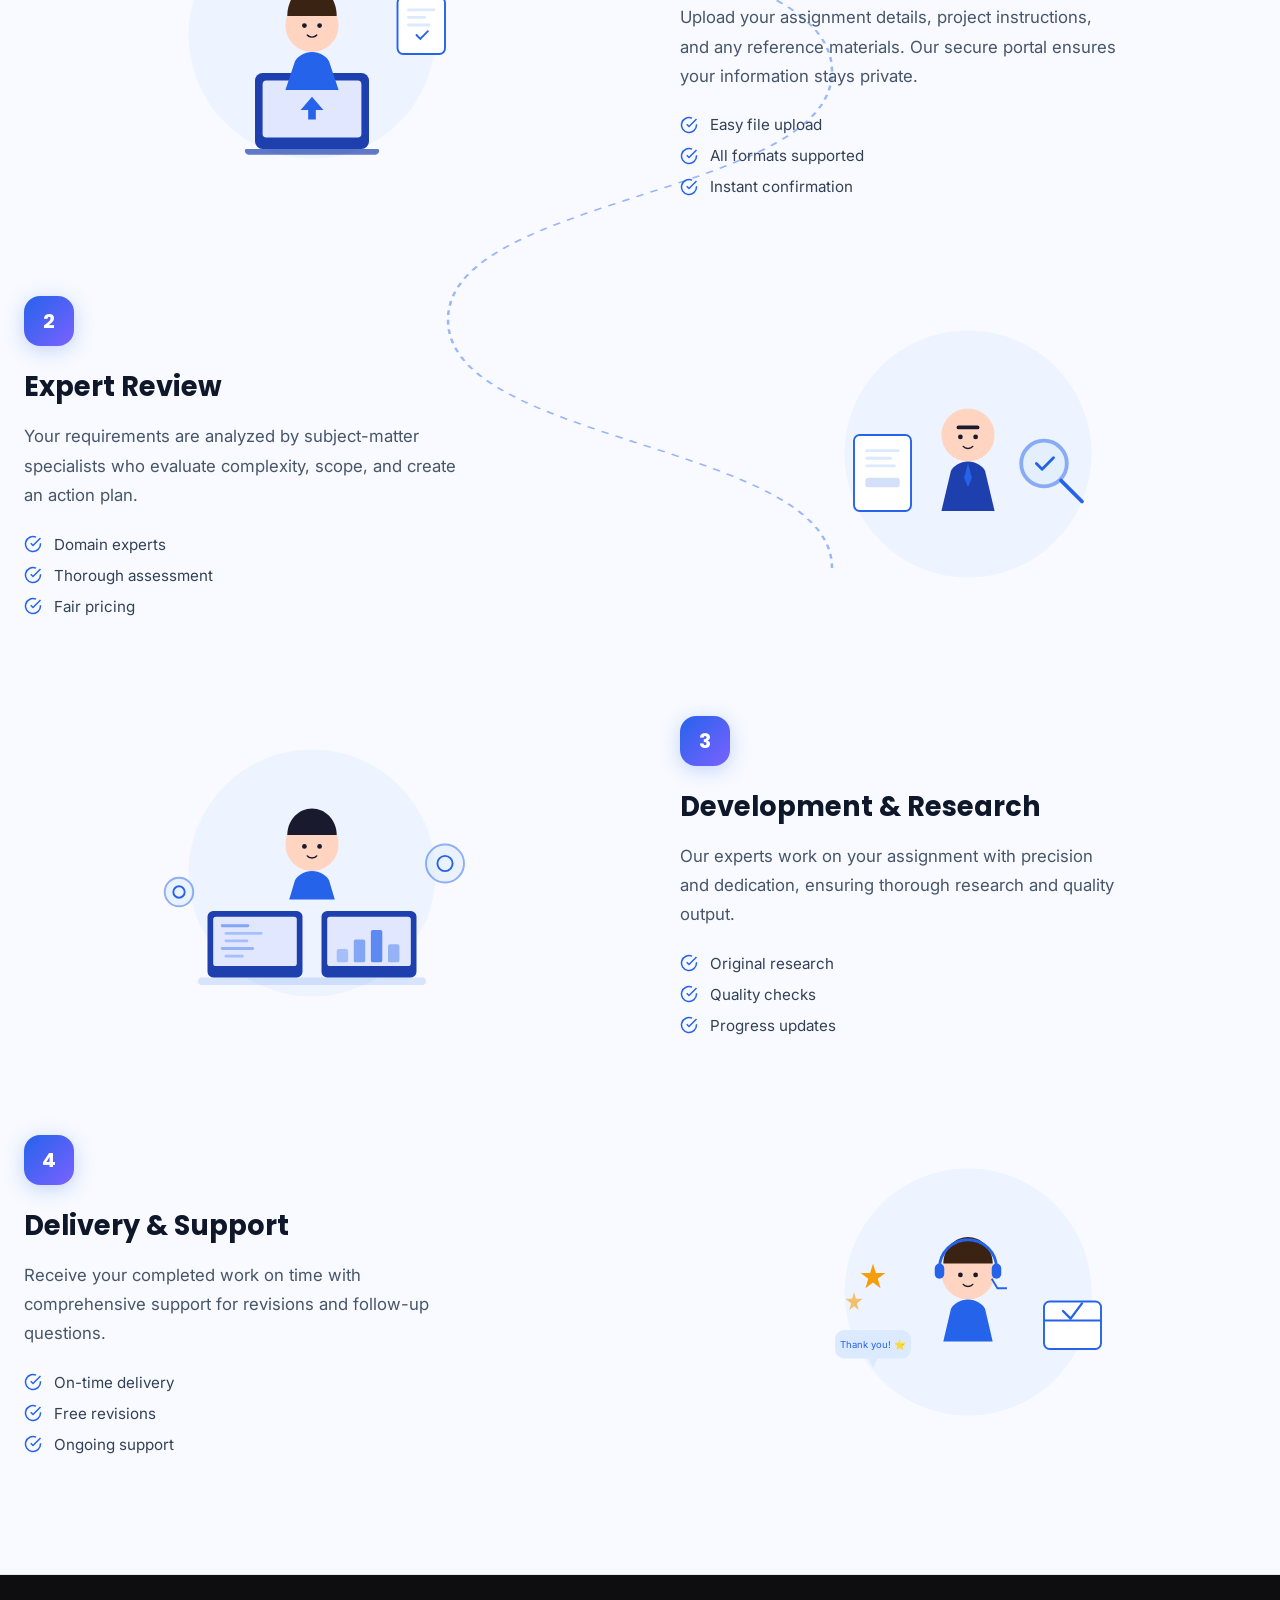
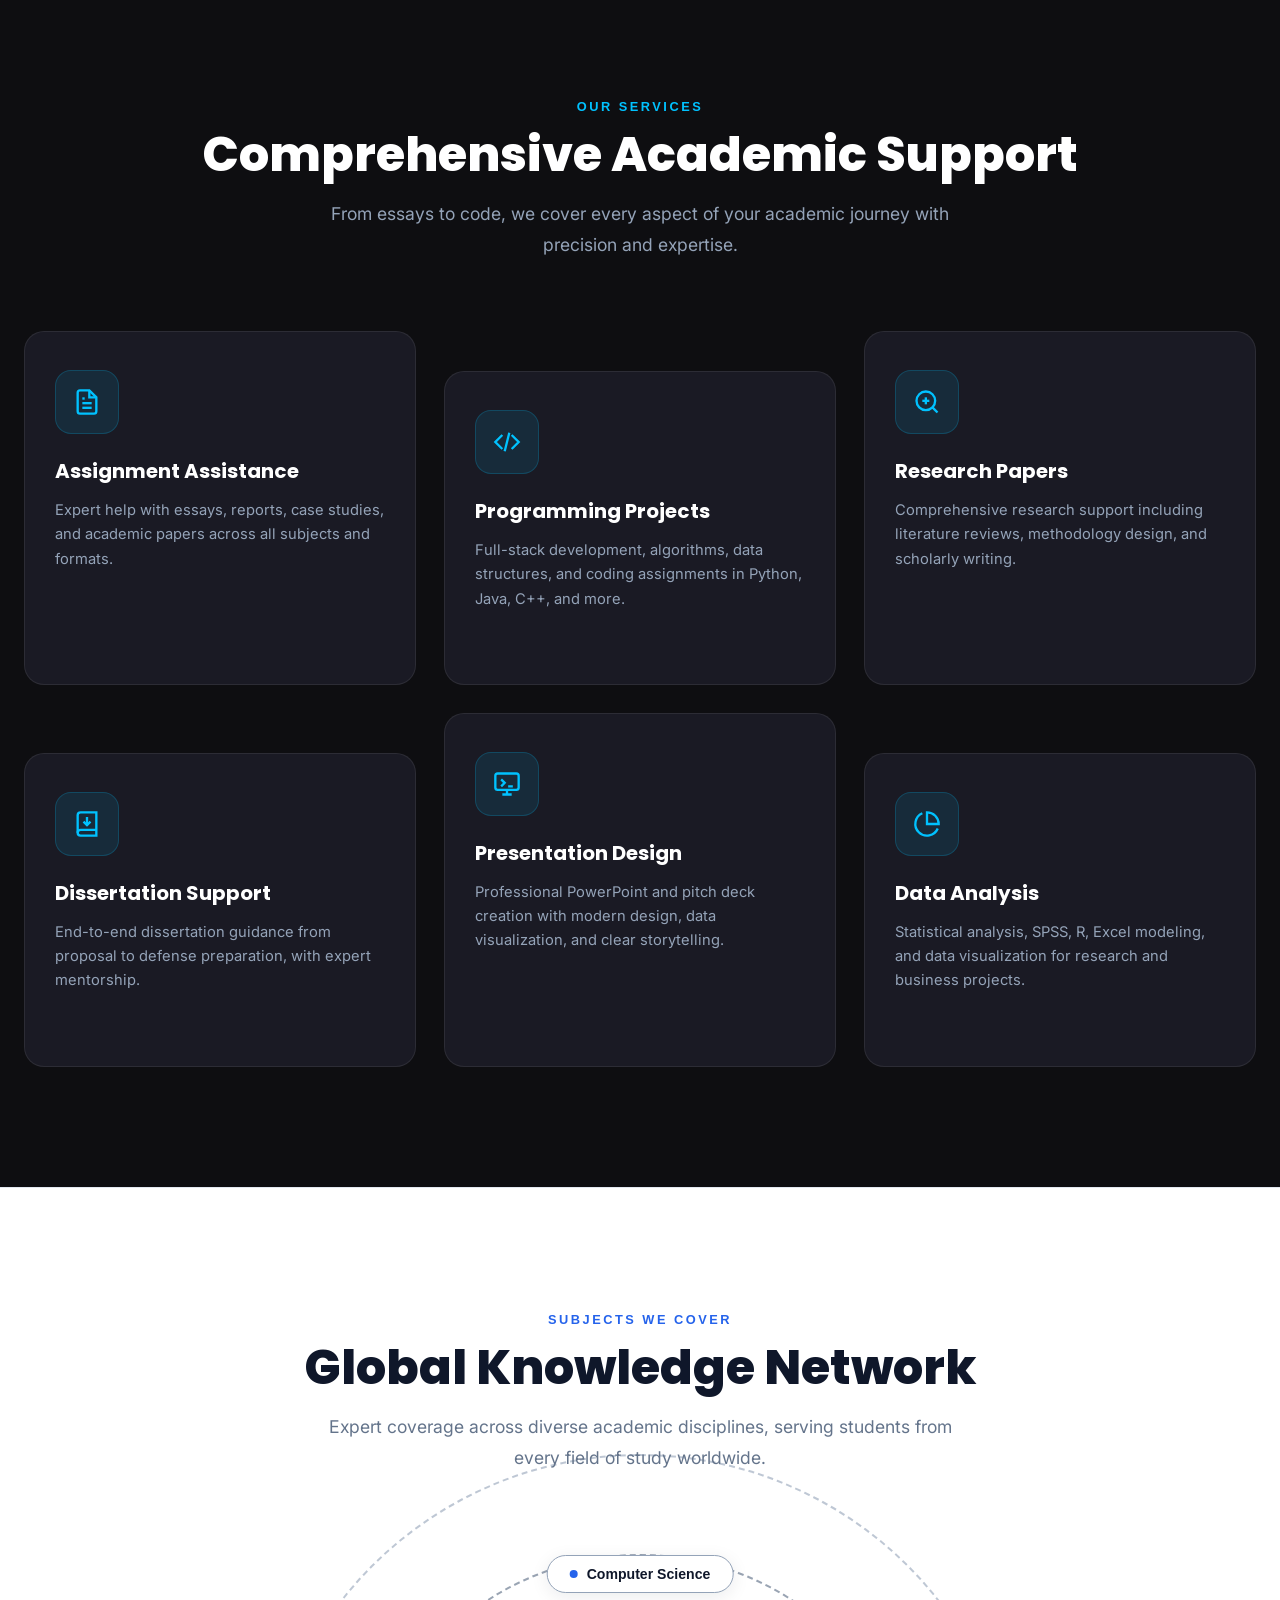
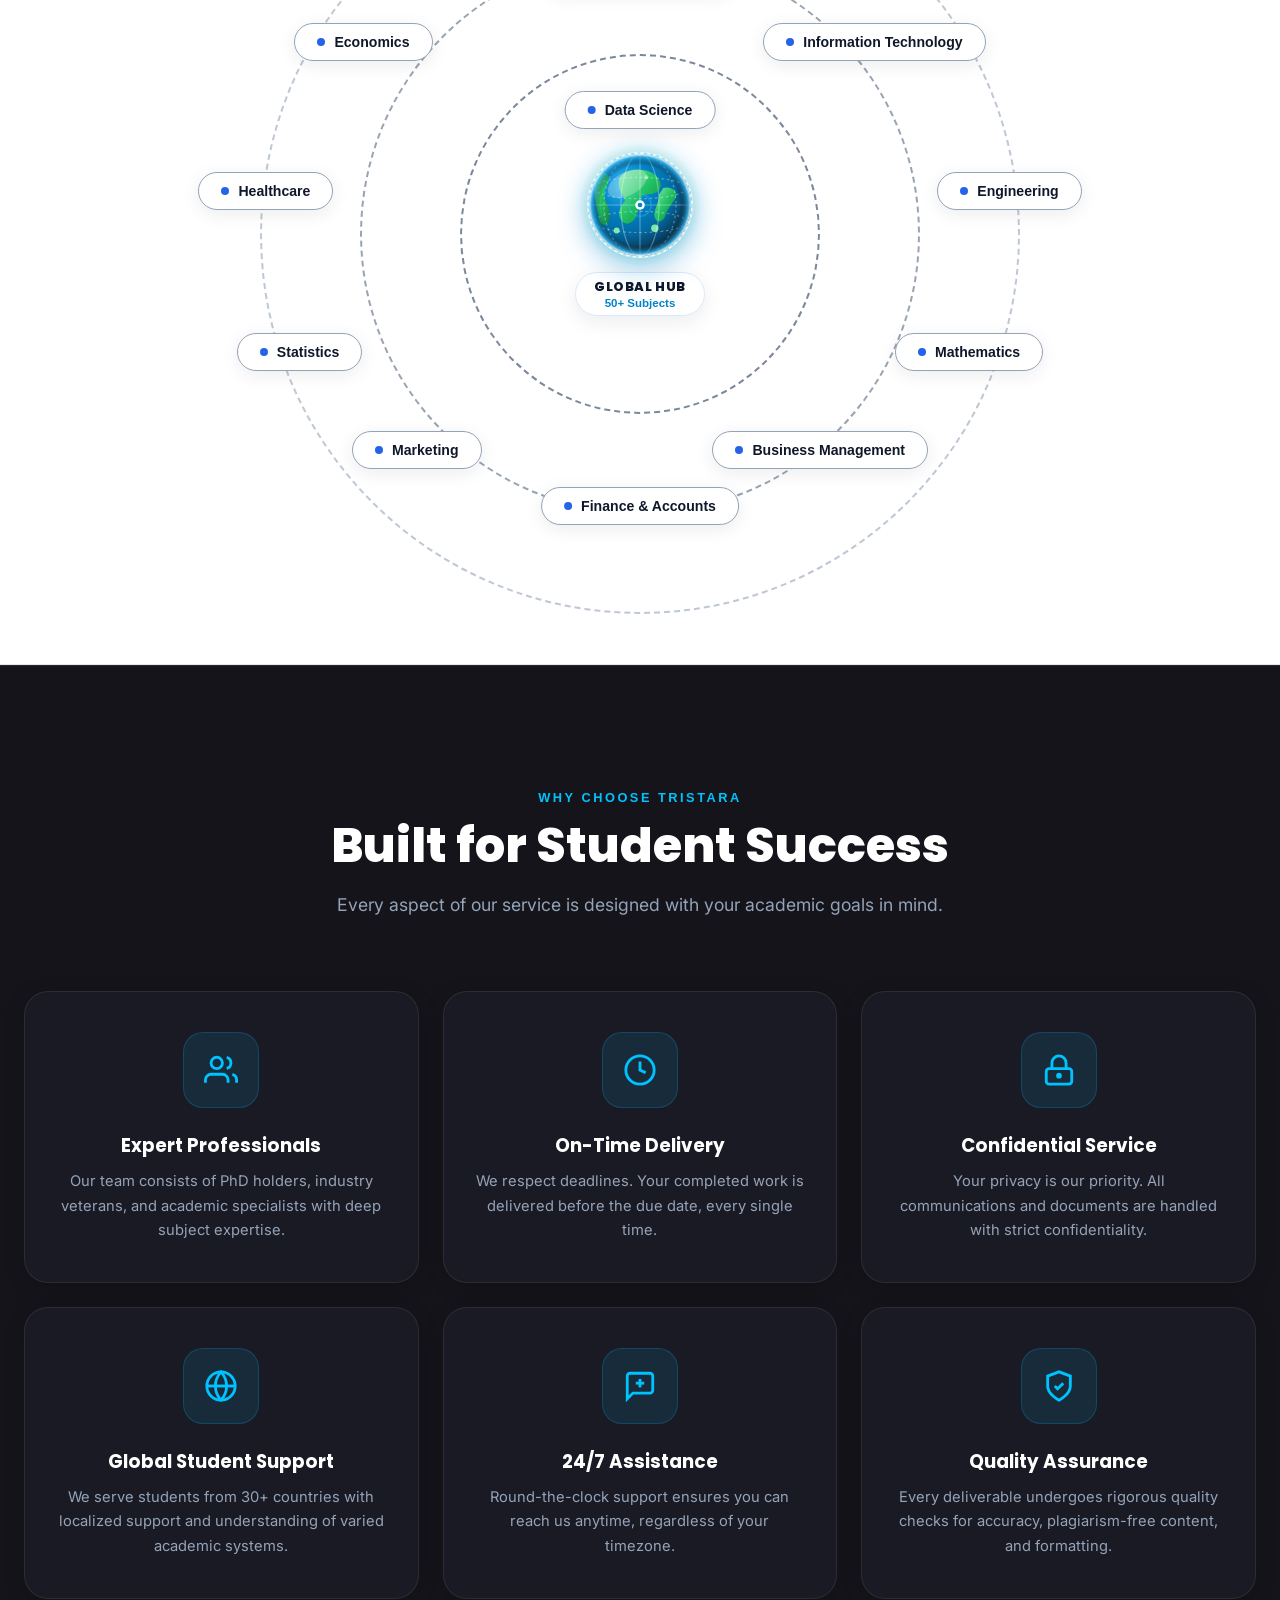
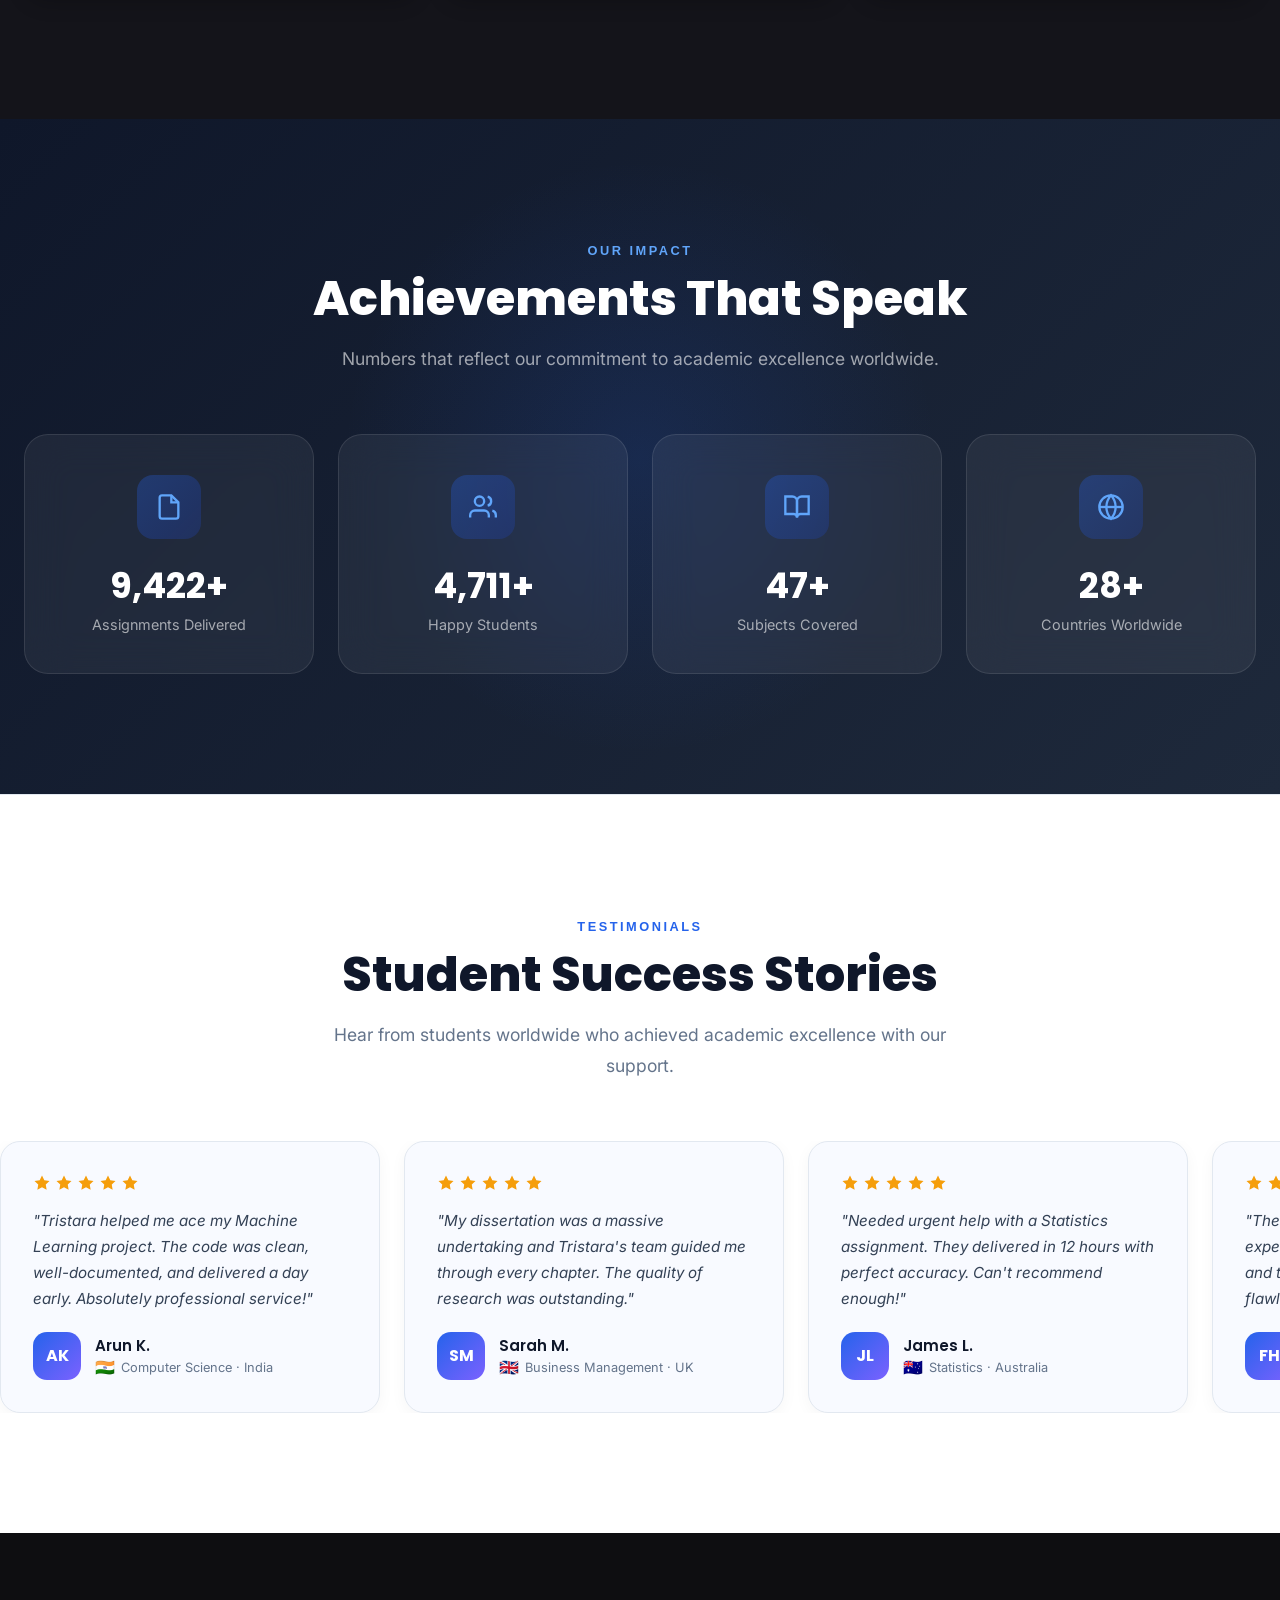
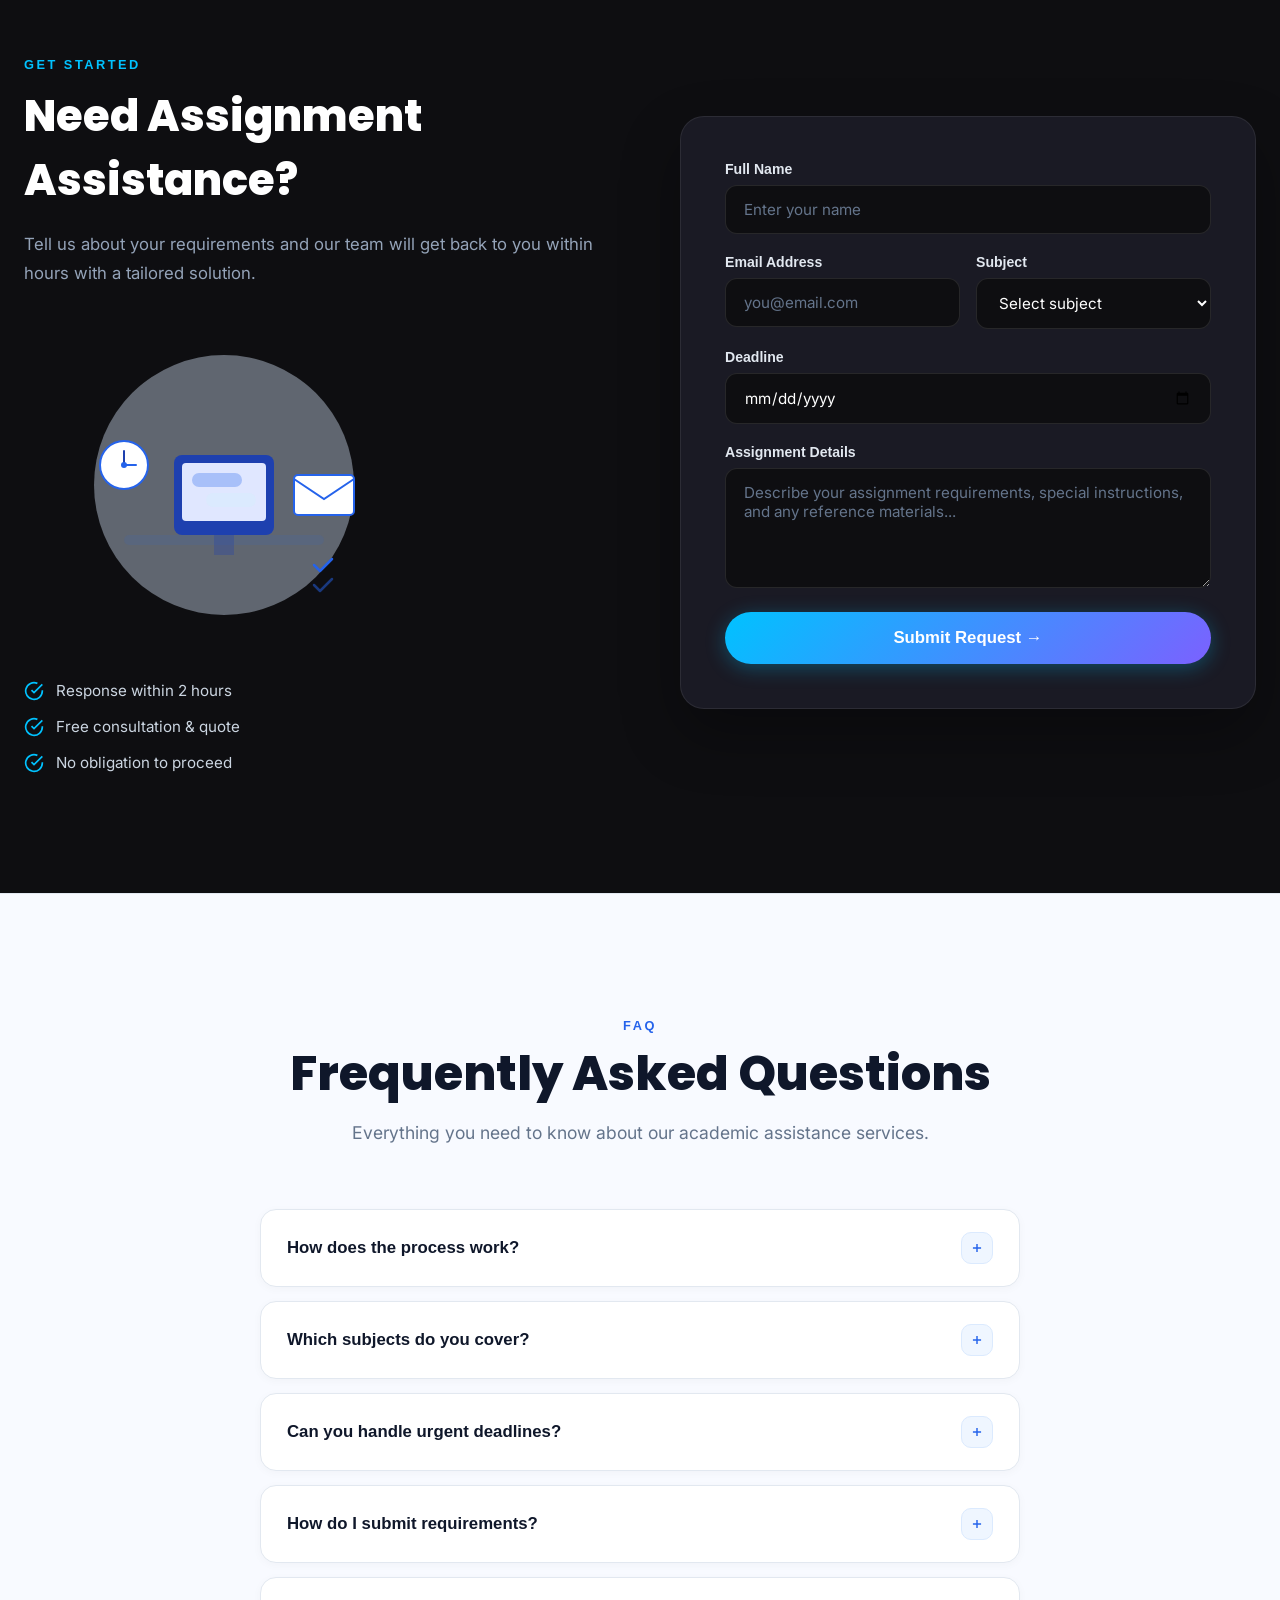
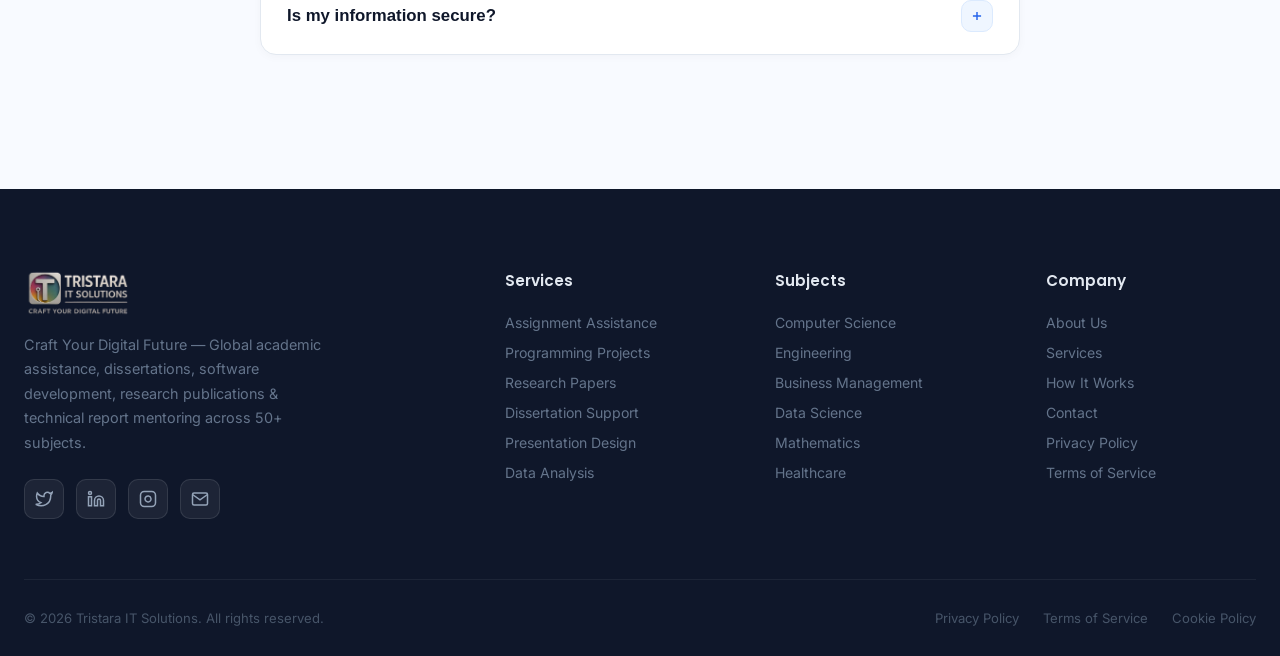
==== commit 315e2405: "about page relocation" ====
--- a/index.html
+++ b/index.html
@@ -27,9 +27,9 @@
     </a>
     <div class="nav-links">
       <a href="index.html" class="active">Home</a>
+      <a href="about.html">About Us</a>
       <a href="services.html">Services</a>
       <a href="how-it-works.html">How It Works</a>
-      <a href="about.html">About Us</a>
       <a href="contact.html">Contact</a>
     </div>
 
@@ -57,9 +57,9 @@
     </svg>
   </button>
   <a href="index.html" class="active" onclick="toggleMobile()">Home</a>
+  <a href="about.html" onclick="toggleMobile()">About Us</a>
   <a href="services.html" onclick="toggleMobile()">Services</a>
   <a href="how-it-works.html" onclick="toggleMobile()">How It Works</a>
-  <a href="about.html" onclick="toggleMobile()">About Us</a>
   <a href="contact.html" onclick="toggleMobile()">Contact</a>
   <div style="margin-top: 24px; display: flex; flex-direction: column; gap: 12px;">
     <a href="https://wa.me/919313118267?text=Hi,%20I%20need%20academic%20assignment%20assistance%20from%20Tristara!" target="_blank" class="nav-btn whatsapp-btn" style="justify-content: center;">
--- a/css/style.css
+++ b/css/style.css
@@ -28,6 +28,9 @@
 html {
   scroll-behavior: smooth;
   font-size: 16px;
+  overflow-x: hidden;
+  max-width: 100%;
+  width: 100%;
 }
 
 body {
@@ -35,6 +38,9 @@
   color: #e2e8f0;
   background: var(--bg-dark);
   overflow-x: hidden;
+  max-width: 100%;
+  width: 100%;
+  position: relative;
   -webkit-font-smoothing: antialiased;
 }
 
@@ -1046,15 +1052,10 @@
     justify-content: center;
     padding: 20px 0;
   }
-  .globe-core {
-    width: 130px;
-    height: 130px;
-    margin-bottom: 24px;
+  .globe-center-wrapper {
+    width: 100%;
+    margin-bottom: 20px;
     order: -1;
-  }
-  .globe-icon-svg {
-    width: 50px;
-    height: 50px;
   }
   .orbit-ring {
     display: none;
--- a/css/responsive.css
+++ b/css/responsive.css
@@ -1,9 +1,41 @@
 /* ===================================================
    TRISTARA IT SOLUTIONS — responsive.css
-   Breakpoints, tablet & mobile media queries.
+   Universal responsive framework, viewport normalization,
+   and precision breakpoints for:
+   - Small Mobile: 320px × 568px (iPhone SE/5)
+   - Mobile: 375px × 812px (iPhone X/12/13/14)
+   - Tablet: 768px × 1024px (iPad Portrait)
+   - Laptop / Desktop: 1440px × 900px
    =================================================== */
 
-/* ===== TABLET & LAPTOP (<= 1024px) ===== */
+/* ===== GLOBAL RESPONSIVENESS & OVERFLOW NORMALIZATION ===== */
+html, body {
+  width: 100%;
+  max-width: 100vw;
+  overflow-x: hidden !important;
+  position: relative;
+  margin: 0;
+  padding: 0;
+}
+
+*, *::before, *::after {
+  box-sizing: border-box;
+}
+
+img, svg, canvas, video {
+  max-width: 100%;
+  height: auto;
+}
+
+/* Prevent text from causing horizontal blowout */
+h1, h2, h3, h4, h5, h6, p, a, span, li, th, td {
+  overflow-wrap: break-word;
+  word-wrap: break-word;
+}
+
+/* ===================================================
+   TABLET & LAPTOP (<= 1024px)
+   =================================================== */
 @media (max-width: 1024px) {
   .hero .container {
     grid-template-columns: 1fr;
@@ -16,7 +48,7 @@
   }
 
   .hero-visual {
-    margin-top: 20px;
+    margin-top: 10px;
   }
 
   .hero-trust {
@@ -28,8 +60,8 @@
   }
 
   .step-row {
-    grid-template-columns: 1fr;
-    gap: 40px;
+    grid-template-columns: 1fr !important;
+    gap: 40px !important;
     text-align: center;
   }
 
@@ -48,6 +80,7 @@
 
   .step-content .step-features {
     align-items: center;
+    justify-content: center;
   }
 
   .services-grid {
@@ -73,74 +106,251 @@
 
   .footer-grid {
     grid-template-columns: repeat(2, 1fr);
+    gap: 40px;
   }
 
   .airplane-path-container {
-    display: none;
-  }
-}
-
-/* ===== TABLETS & LARGE PHONES (<= 768px) ===== */
+    display: none !important;
+  }
+}
+
+/* ===================================================
+   SUBPAGES GRIDS & CARDS COLLAPSE (<= 900px)
+   =================================================== */
+@media (max-width: 900px) {
+  .container[style*="grid-template-columns: 1.1fr 0.9fr"],
+  .container[style*="grid-template-columns: 0.9fr 1.1fr"],
+  .container[style*="grid-template-columns: 1fr 1.15fr"],
+  .container[style*="grid-template-columns: 1fr 1fr"],
+  div.step-row[style*="grid-template-columns"] {
+    grid-template-columns: 1fr !important;
+    gap: 36px !important;
+  }
+
+  div.step-row,
+  div[style*="padding: 56px"],
+  div[style*="padding: 44px"],
+  div[style*="padding: 40px"] {
+    padding: 32px 22px !important;
+    border-radius: 22px !important;
+  }
+
+  div[style*="grid-template-columns: repeat(3, 1fr)"] {
+    grid-template-columns: 1fr !important;
+    gap: 24px !important;
+  }
+
+  div[style*="grid-template-columns: repeat(4, 1fr)"] {
+    grid-template-columns: repeat(2, 1fr) !important;
+    gap: 18px !important;
+  }
+}
+
+/* ===================================================
+   TABLETS & LARGE PHONES (<= 768px)
+   Matches iPad 768px × 1024px
+   =================================================== */
 @media (max-width: 768px) {
+  /* --- CLEAN TOP NAVBAR: Logo on left, Hamburger on right --- */
   .nav-links {
-    display: none;
+    display: none !important;
+  }
+
+  /* HIDE top WhatsApp and Hire Us buttons to keep navbar clean and spacious */
+  .navbar .nav-btns-group {
+    display: none !important;
+  }
+
+  .navbar {
+    height: 72px !important;
+  }
+
+  .navbar .container {
+    padding: 0 20px !important;
+    display: flex !important;
+    justify-content: space-between !important;
+    align-items: center !important;
+  }
+
+  .nav-logo-img {
+    height: 38px !important;
+    max-width: 155px !important;
   }
 
   .mobile-toggle {
-    display: block;
+    display: flex !important;
+    align-items: center;
+    justify-content: center;
+    width: 44px;
+    height: 44px;
+    background: rgba(255, 255, 255, 0.05);
+    border: 1px solid rgba(255, 255, 255, 0.12);
+    border-radius: 10px;
+    padding: 8px;
+    cursor: pointer;
+  }
+
+  .mobile-toggle span {
+    width: 22px;
+    height: 2px;
+    background: #ffffff;
+    margin: 4px 0;
+  }
+
+  /* --- HERO SECTION --- */
+  .hero {
+    padding-top: calc(72px + 28px) !important;
+    padding-bottom: 60px !important;
+  }
+
+  .hero h1 {
+    font-size: clamp(2.1rem, 5.5vw, 2.7rem) !important;
+    line-height: 1.2 !important;
+  }
+
+  .floating-el {
+    display: none !important;
+  }
+
+  /* --- SUBPAGES HEADER ADJUSTMENT --- */
+  section[style*="padding: 160px 0 70px"] {
+    padding: 110px 0 45px !important;
+  }
+
+  section[style*="padding: 100px 0"] {
+    padding: 70px 0 !important;
+  }
+
+  /* --- REVEAL ANIMATIONS OVERFLOW GUARD --- */
+  .reveal-left,
+  .reveal-right {
+    transform: translateY(20px) !important;
+  }
+
+  .reveal-left.visible,
+  .reveal-right.visible {
+    transform: translateY(0) !important;
+  }
+
+  /* --- TRUST BAR / STATS STRIP --- */
+  .trust-bar {
+    padding: 40px 0 !important;
   }
 
   .trust-bar .container {
-    grid-template-columns: repeat(2, 1fr);
-    gap: 28px;
-  }
-
+    grid-template-columns: repeat(2, 1fr) !important;
+    gap: 24px !important;
+  }
+
+  /* --- CARDS & SERVICES GRIDS --- */
   .services-grid {
-    grid-template-columns: 1fr;
+    grid-template-columns: 1fr !important;
+    gap: 20px !important;
   }
 
   .why-grid {
-    grid-template-columns: 1fr;
+    grid-template-columns: 1fr !important;
+    gap: 20px !important;
   }
 
   .achieve-grid {
-    grid-template-columns: repeat(2, 1fr);
-  }
-
-  .subjects-orbit {
-    min-height: auto;
-    flex-direction: column;
-    display: flex;
-    flex-wrap: wrap;
-    gap: 12px;
-    justify-content: center;
-    padding: 0 16px;
-  }
-
+    grid-template-columns: repeat(2, 1fr) !important;
+  }
+
+  /* --- SUBJECTS ORBIT STAGE (index.html) --- */
   .orbit-ring {
-    display: none;
+    display: none !important;
+    width: 0 !important;
+    height: 0 !important;
+  }
+
+  .subjects-orbit-stage {
+    min-height: auto !important;
+    max-width: 100% !important;
+    width: 100% !important;
+    display: flex !important;
+    flex-wrap: wrap !important;
+    justify-content: center !important;
+    align-items: center !important;
+    gap: 10px !important;
+    padding: 24px 8px !important;
+    overflow: hidden !important;
+  }
+
+  .globe-center-wrapper {
+    width: 100% !important;
+    order: -1 !important;
+    margin-bottom: 20px !important;
+    display: flex !important;
+    flex-direction: column !important;
+    align-items: center !important;
+    justify-content: center !important;
   }
 
   .subject-node {
-    position: relative !important;
+    position: static !important;
     top: auto !important;
     left: auto !important;
     right: auto !important;
     bottom: auto !important;
     transform: none !important;
+    display: inline-flex !important;
+    margin: 4px !important;
+    padding: 8px 18px !important;
+    font-size: 0.85rem !important;
+  }
+
+  .subject-node:hover,
+  .subject-node.sn-cs:hover,
+  .subject-node.sn-ds:hover,
+  .subject-node.sn-fin:hover {
+    transform: translateY(-2px) !important;
+  }
+
+  /* --- COMPARISON TABLE (services.html) --- */
+  .table-scroll-hint {
+    display: block !important;
+  }
+
+  .comparison-table-wrapper {
+    width: 100% !important;
+    max-width: 100% !important;
+    overflow-x: auto !important;
+    -webkit-overflow-scrolling: touch !important;
+    padding: 20px 16px !important;
+    border-radius: 18px !important;
+  }
+
+  .comparison-table-wrapper table {
+    min-width: 620px !important;
+  }
+
+  .comparison-table-wrapper th,
+  .comparison-table-wrapper td {
+    padding: 14px 16px !important;
+    font-size: 0.9rem !important;
+  }
+
+  /* --- CONTACT SECTION & FORM (contact.html) --- */
+  .contact-form {
+    padding: 28px 20px !important;
   }
 
   .form-row {
-    grid-template-columns: 1fr;
-  }
-
-  .contact-form {
-    padding: 28px 20px;
-  }
-
+    grid-template-columns: 1fr !important;
+    gap: 14px !important;
+  }
+
+  /* --- TESTIMONIALS SLIDER --- */
+  .test-card {
+    width: 330px !important;
+    padding: 24px !important;
+  }
+
+  /* --- FOOTER --- */
   .footer-grid {
-    grid-template-columns: 1fr;
-    gap: 40px;
+    grid-template-columns: repeat(2, 1fr) !important;
+    gap: 36px !important;
   }
 
   .footer-bottom {
@@ -150,56 +360,412 @@
   }
 }
 
-/* ===== MOBILE PHONES (<= 480px) ===== */
-@media (max-width: 480px) {
+/* ===================================================
+   MOBILE PHONES & PHABLETS (<= 640px)
+   Matches all mobile devices (iPhone 375px, 390px, 414px, Android)
+   =================================================== */
+@media (max-width: 640px) {
+  .container {
+    padding: 0 16px !important;
+  }
+
+  /* --- HEADER & NAVBAR --- */
+  .navbar {
+    height: 68px !important;
+  }
+
+  .navbar .container {
+    padding: 0 16px !important;
+  }
+
+  .nav-logo-img {
+    height: 36px !important;
+    max-width: 148px !important;
+  }
+
+  .mobile-toggle {
+    width: 42px !important;
+    height: 42px !important;
+  }
+
+  /* --- HERO TYPOGRAPHY & BUTTONS --- */
+  .hero {
+    padding-top: calc(68px + 22px) !important;
+    padding-bottom: 50px !important;
+    min-height: auto !important;
+  }
+
+  .hero h1 {
+    font-size: 2.1rem !important;
+    line-height: 1.2 !important;
+    margin-bottom: 16px !important;
+  }
+
+  .hero p {
+    font-size: 1rem !important;
+    line-height: 1.65 !important;
+    margin-bottom: 26px !important;
+  }
+
+  .hero-badge {
+    font-size: 0.75rem !important;
+    padding: 6px 14px !important;
+    width: 100% !important;
+    justify-content: center !important;
+    text-align: center !important;
+  }
+
+  /* STACK BUTTONS ON MOBILE FOR EASY THUMB CLICKING */
+  .hero-buttons {
+    flex-direction: column !important;
+    width: 100% !important;
+    gap: 12px !important;
+    margin-bottom: 36px !important;
+  }
+
+  .hero-buttons a,
+  .btn-primary,
+  .btn-secondary,
+  .btn-grad {
+    width: 100% !important;
+    justify-content: center !important;
+    text-align: center !important;
+    padding: 13px 20px !important;
+    font-size: 0.95rem !important;
+  }
+
+  .hero-trust {
+    gap: 14px !important;
+    justify-content: space-around !important;
+    padding-top: 22px !important;
+  }
+
+  .trust-item {
+    gap: 8px !important;
+  }
+
+  .trust-icon {
+    width: 36px !important;
+    height: 36px !important;
+    border-radius: 10px !important;
+  }
+
+  .trust-icon svg {
+    width: 17px !important;
+    height: 17px !important;
+  }
+
+  .trust-text .trust-number {
+    font-size: 1.05rem !important;
+  }
+
+  .trust-text .trust-label {
+    font-size: 0.74rem !important;
+  }
+
+  /* --- SECTION HEADINGS & PADDINGS --- */
+  .section-title, h2 {
+    font-size: 1.75rem !important;
+    line-height: 1.25 !important;
+  }
+
+  .section-desc {
+    font-size: 0.95rem !important;
+    line-height: 1.65 !important;
+  }
+
+  h3 {
+    font-size: 1.22rem !important;
+  }
+
+  /* --- ALL SUBPAGE CARDS & CHECKLIST LISTS --- */
+  .step-row,
+  div[style*="padding: 56px"],
+  div[style*="padding: 44px"],
+  div[style*="padding: 40px"] {
+    padding: 24px 16px !important;
+    border-radius: 18px !important;
+    gap: 22px !important;
+  }
+
+  /* Collapse 2-col checklist lists to 1 column so text doesn't fragment */
+  ul[style*="grid-template-columns: 1fr 1fr"],
+  div[style*="grid-template-columns: 1fr 1fr"] {
+    grid-template-columns: 1fr !important;
+    gap: 10px !important;
+  }
+
+  /* 4-card grids and trust bar collapse */
+  div[style*="grid-template-columns: repeat(4, 1fr)"] {
+    grid-template-columns: 1fr !important;
+    gap: 16px !important;
+  }
+
+  /* 3-metric counter on about.html collapses cleanly */
+  div[style*="grid-template-columns: repeat(3, 1fr)"] {
+    grid-template-columns: 1fr !important;
+    gap: 18px !important;
+    text-align: center !important;
+  }
+
   .achieve-grid {
-    grid-template-columns: 1fr;
+    grid-template-columns: 1fr !important;
   }
 
   .trust-bar .container {
-    grid-template-columns: 1fr;
-  }
-
-  .hero-buttons {
-    flex-direction: column;
-    width: 100%;
-  }
-
-  .hero-buttons a {
-    width: 100%;
-    justify-content: center;
-  }
-
+    grid-template-columns: 1fr !important;
+    gap: 20px !important;
+  }
+
+  /* --- DIGITAL EARTH SPHERE SCALE --- */
+  .digital-earth-sphere {
+    width: 92px !important;
+    height: 92px !important;
+  }
+
+  .globe-outside-pill {
+    padding: 5px 14px !important;
+    margin-top: 10px !important;
+  }
+
+  .outside-pill-title {
+    font-size: 0.75rem !important;
+  }
+
+  .outside-pill-sub {
+    font-size: 0.68rem !important;
+  }
+
+  .subject-node {
+    font-size: 0.8rem !important;
+    padding: 7px 14px !important;
+    margin: 3px !important;
+  }
+
+  /* --- TESTIMONIALS SLIDER --- */
   .test-card {
-    width: 300px;
-    padding: 24px;
-  }
-}
-
-/* Tablet & Mobile Grid Fixes for Subpages */
-@media (max-width: 900px) {
-  .container[style*="grid-template-columns: 1.1fr 0.9fr"],
-  .container[style*="grid-template-columns: 1fr 1.15fr"],
-  .container[style*="grid-template-columns: 1fr 1fr"] {
-    grid-template-columns: 1fr !important;
-    gap: 48px !important;
-  }
-
-  div[style*="grid-template-columns: repeat(3, 1fr)"] {
-    grid-template-columns: 1fr !important;
-    gap: 24px !important;
-  }
-
-  div[style*="grid-template-columns: repeat(4, 1fr)"] {
-    grid-template-columns: repeat(2, 1fr) !important;
-    gap: 20px !important;
-  }
-}
-
-@media (max-width: 600px) {
-  div[style*="grid-template-columns: repeat(4, 1fr)"] {
-    grid-template-columns: 1fr !important;
-    gap: 18px !important;
-  }
-}
-
+    width: 290px !important;
+    padding: 22px 18px !important;
+  }
+
+  /* --- COMPARISON TABLE WRAPPER --- */
+  .comparison-table-wrapper {
+    padding: 16px 12px !important;
+  }
+
+  /* --- CONTACT FORM --- */
+  .contact-form {
+    padding: 22px 16px !important;
+    border-radius: 18px !important;
+  }
+
+  .form-group input,
+  .form-group select,
+  .form-group textarea {
+    padding: 12px 14px !important;
+    font-size: 0.92rem !important;
+  }
+
+  /* --- FOOTER --- */
+  .footer-grid {
+    grid-template-columns: 1fr !important;
+    gap: 28px !important;
+    text-align: center !important;
+  }
+
+  .footer-brand p {
+    margin: 0 auto !important;
+  }
+
+  .footer-social {
+    justify-content: center !important;
+  }
+}
+
+/* ===================================================
+   SMALL MOBILE PHONES (<= 360px)
+   Matches iPhone 5 / SE 1st gen: 320px × 568px
+   =================================================== */
+@media (max-width: 360px) {
+  .container {
+    padding: 0 10px !important;
+  }
+
+  .navbar .container {
+    padding: 0 10px !important;
+  }
+
+  .nav-logo-img {
+    height: 32px !important;
+    max-width: 135px !important;
+  }
+
+  .mobile-toggle {
+    width: 38px !important;
+    height: 38px !important;
+    padding: 6px !important;
+  }
+
+  .hero h1 {
+    font-size: 1.68rem !important;
+    line-height: 1.22 !important;
+  }
+
+  .hero p {
+    font-size: 0.92rem !important;
+  }
+
+  .section-title, h2 {
+    font-size: 1.45rem !important;
+  }
+
+  h3 {
+    font-size: 1.15rem !important;
+  }
+
+  .step-row,
+  div[style*="padding: 56px"],
+  div[style*="padding: 44px"],
+  div[style*="padding: 40px"] {
+    padding: 18px 10px !important;
+    border-radius: 16px !important;
+  }
+
+  .digital-earth-sphere {
+    width: 84px !important;
+    height: 84px !important;
+  }
+
+  .subject-node {
+    font-size: 0.72rem !important;
+    padding: 6px 11px !important;
+    gap: 6px !important;
+  }
+
+  .test-card {
+    width: 255px !important;
+    padding: 18px 12px !important;
+  }
+
+  .comparison-table-wrapper {
+    padding: 12px 8px !important;
+  }
+
+  .contact-form {
+    padding: 18px 10px !important;
+  }
+
+  /* Contact Form Phone Selector in tight 320px view */
+  .contact-form select[style*="width: 100px"] {
+    width: 76px !important;
+    font-size: 0.78rem !important;
+    padding: 10px 4px !important;
+  }
+
+  .contact-form input[type="tel"] {
+    font-size: 0.82rem !important;
+    padding: 10px 8px !important;
+  }
+
+  .btn-primary,
+  .btn-secondary,
+  .btn-grad {
+    padding: 11px 14px !important;
+    font-size: 0.88rem !important;
+  }
+}
+
+/* ===================================================
+   SLIDE-OUT MOBILE MENU DRAWER STYLING
+   =================================================== */
+.mobile-menu {
+  position: fixed;
+  top: 0;
+  right: -100%;
+  width: 82%;
+  max-width: 340px;
+  height: 100vh;
+  background: #0e0e11;
+  z-index: 10000;
+  padding: 75px 24px 36px;
+  transition: right 0.35s cubic-bezier(0.16, 1, 0.3, 1);
+  box-shadow: -15px 0 50px rgba(0, 0, 0, 0.7);
+  border-left: 1px solid rgba(255, 255, 255, 0.1);
+  display: flex;
+  flex-direction: column;
+  overflow-y: auto;
+  -webkit-overflow-scrolling: touch;
+}
+
+.mobile-menu.open {
+  right: 0 !important;
+}
+
+.mobile-menu a {
+  display: block;
+  padding: 14px 0;
+  font-family: 'Plus Jakarta Sans', sans-serif;
+  font-weight: 600;
+  font-size: 1.05rem;
+  color: #f1f1f1;
+  border-bottom: 1px solid rgba(255, 255, 255, 0.08);
+  transition: color 0.2s ease;
+  text-decoration: none;
+}
+
+.mobile-menu a:hover,
+.mobile-menu a.active {
+  color: var(--primary);
+}
+
+.mobile-menu .whatsapp-btn {
+  background: #25D366 !important;
+  color: #ffffff !important;
+  font-weight: 700 !important;
+  font-size: 0.95rem !important;
+  border-radius: 50px !important;
+  padding: 13px 20px !important;
+  text-align: center !important;
+  justify-content: center !important;
+  border-bottom: none !important;
+  display: flex !important;
+  align-items: center !important;
+  gap: 8px !important;
+  box-shadow: 0 4px 18px rgba(37, 211, 102, 0.35) !important;
+}
+
+.mobile-menu .hire-btn {
+  background: linear-gradient(135deg, #00C2FF, #7B61FF) !important;
+  color: #ffffff !important;
+  font-weight: 700 !important;
+  font-size: 0.95rem !important;
+  border-radius: 50px !important;
+  padding: 13px 20px !important;
+  text-align: center !important;
+  justify-content: center !important;
+  border-bottom: none !important;
+  display: flex !important;
+  align-items: center !important;
+  gap: 8px !important;
+  box-shadow: 0 4px 18px rgba(0, 194, 255, 0.35) !important;
+}
+
+.mobile-close {
+  position: absolute;
+  top: 22px;
+  right: 22px;
+  background: rgba(255, 255, 255, 0.08);
+  border: 1px solid rgba(255, 255, 255, 0.12);
+  border-radius: 10px;
+  width: 40px;
+  height: 40px;
+  display: flex;
+  align-items: center;
+  justify-content: center;
+  cursor: pointer;
+  transition: background 0.2s ease;
+}
+
+.mobile-close:hover {
+  background: rgba(255, 255, 255, 0.16);
+}
